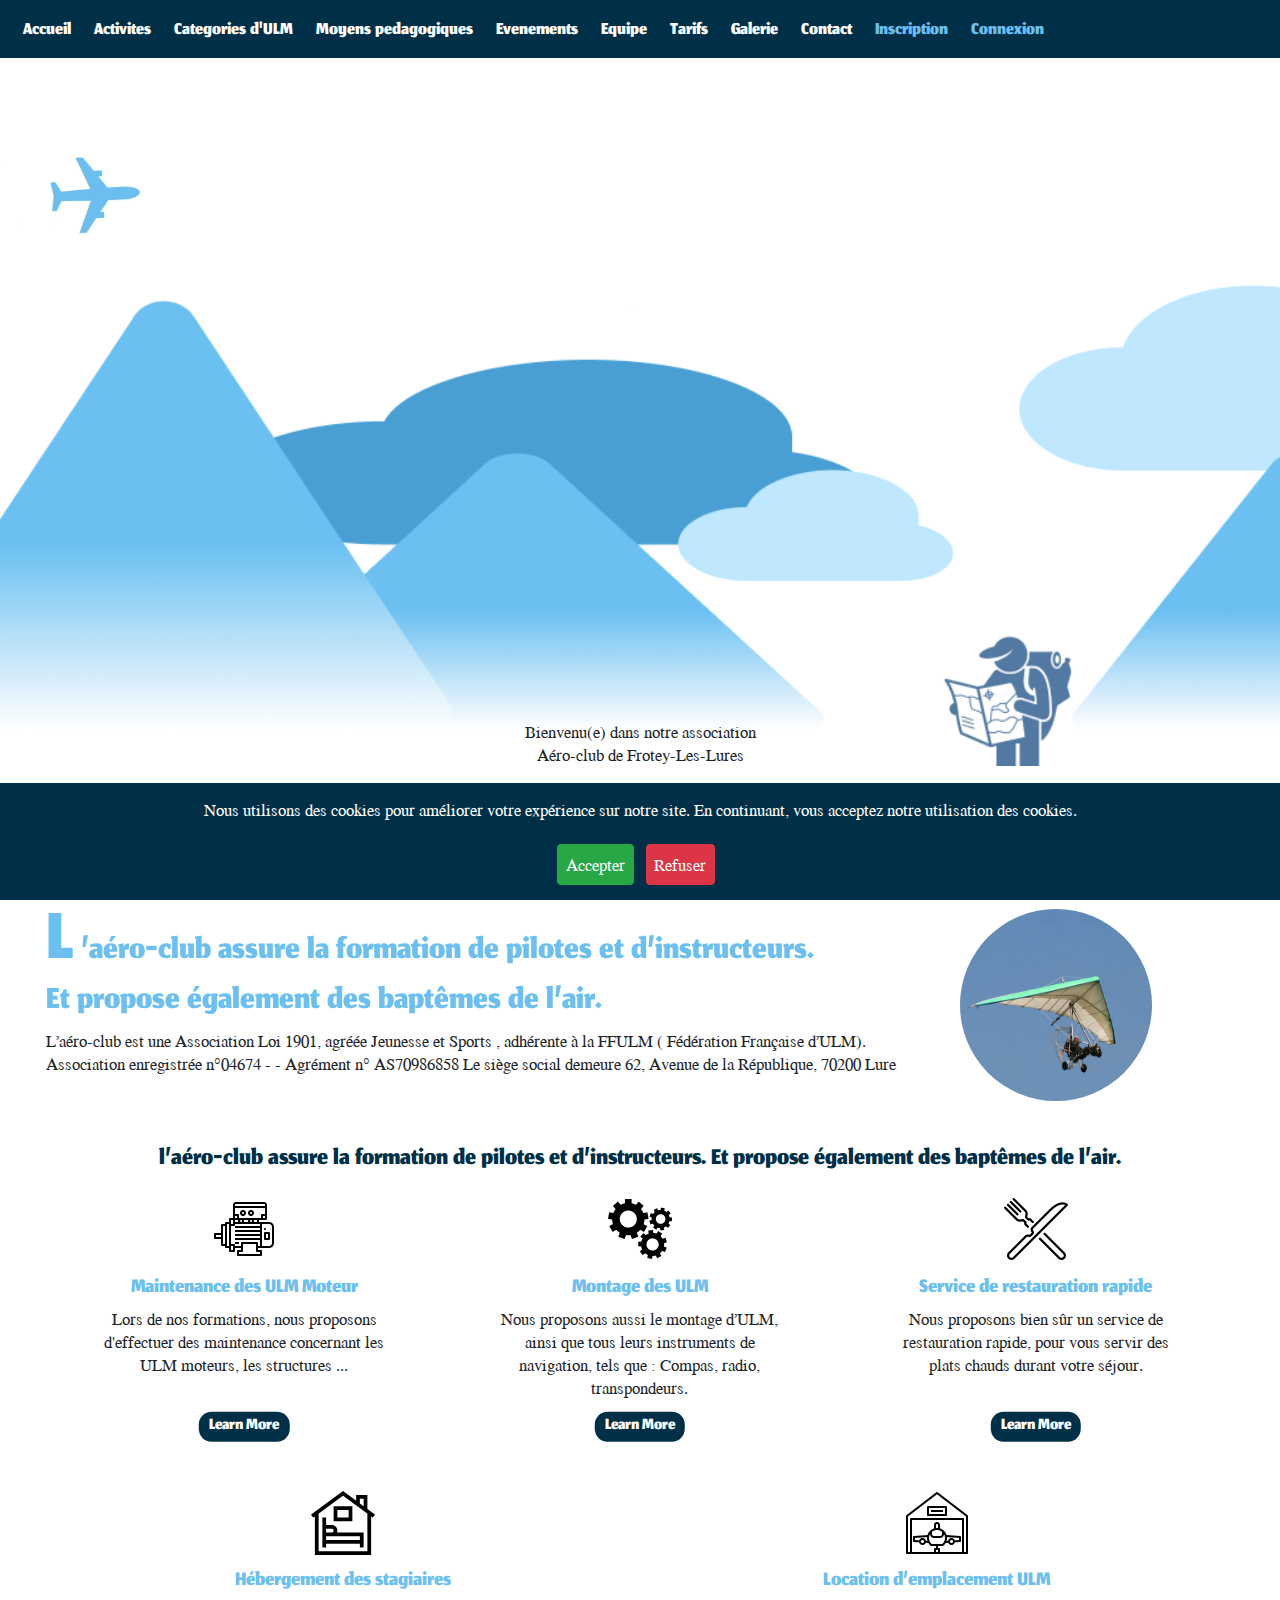
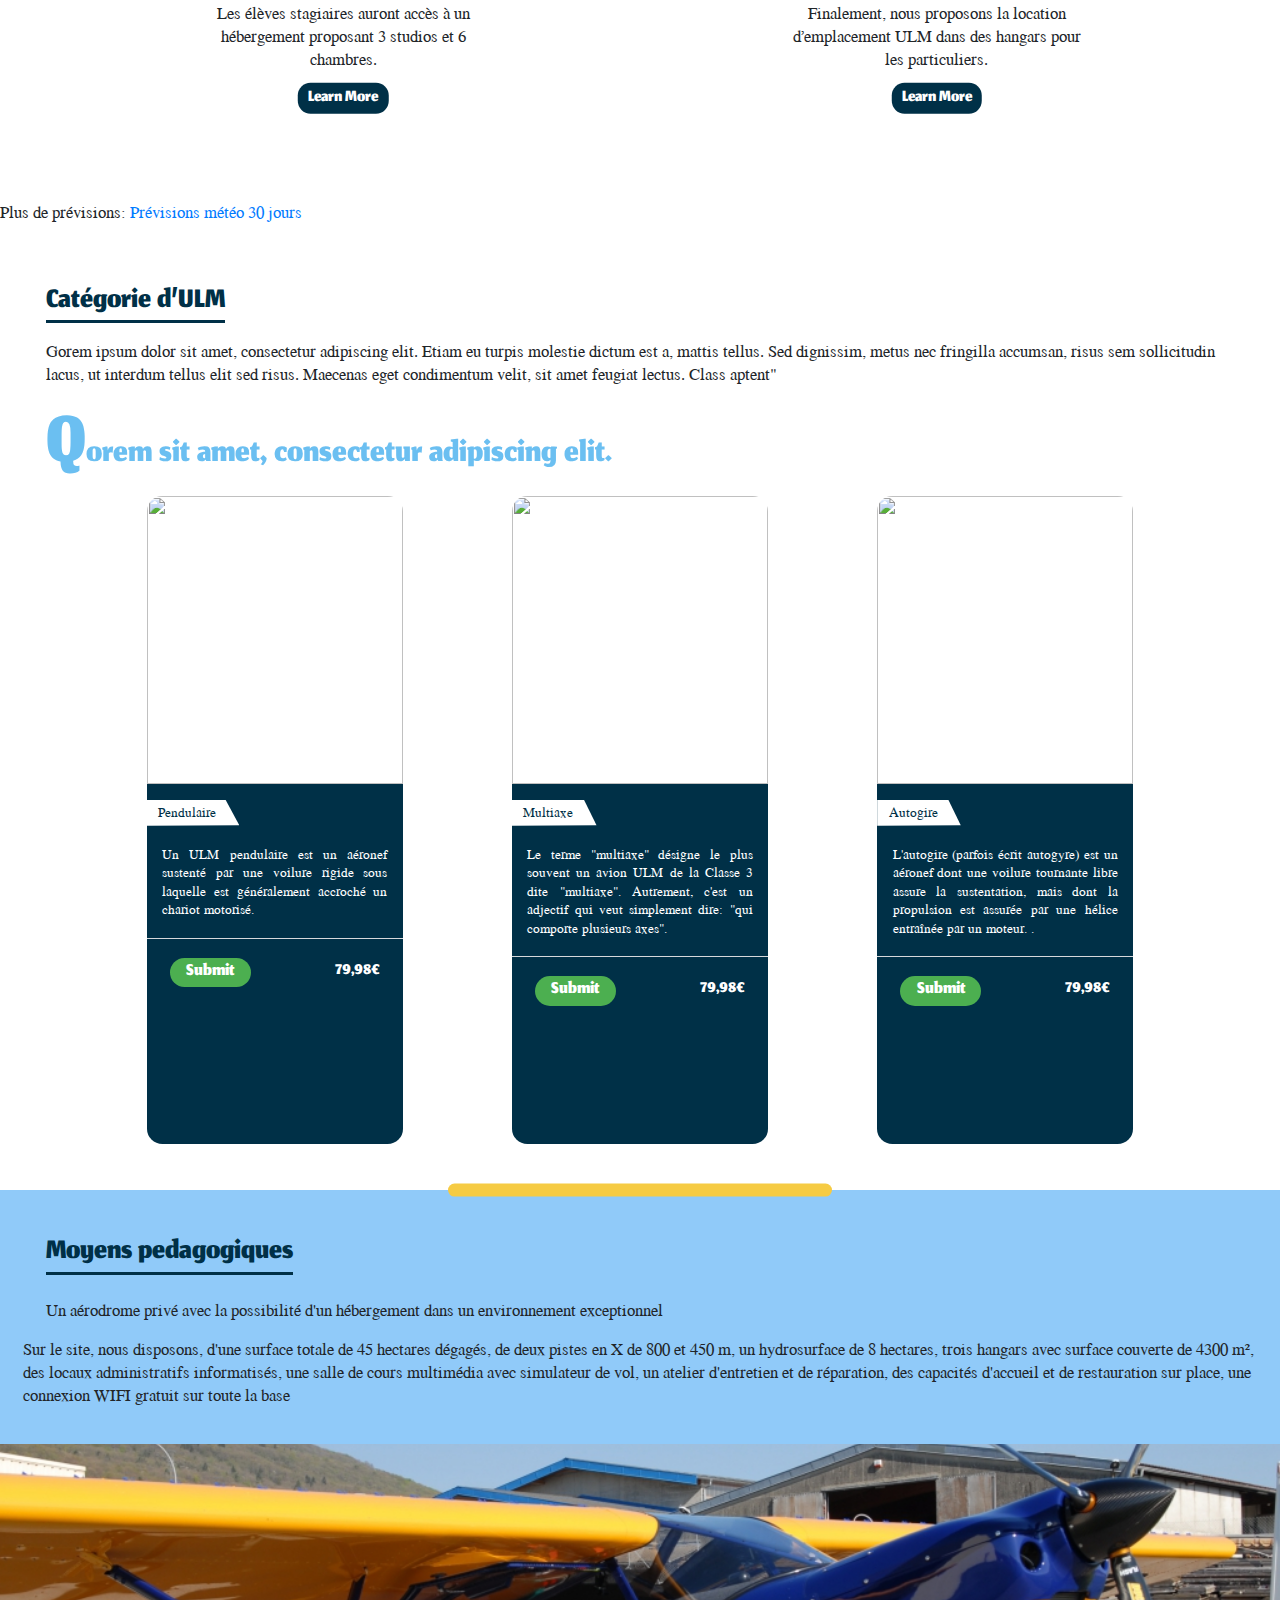
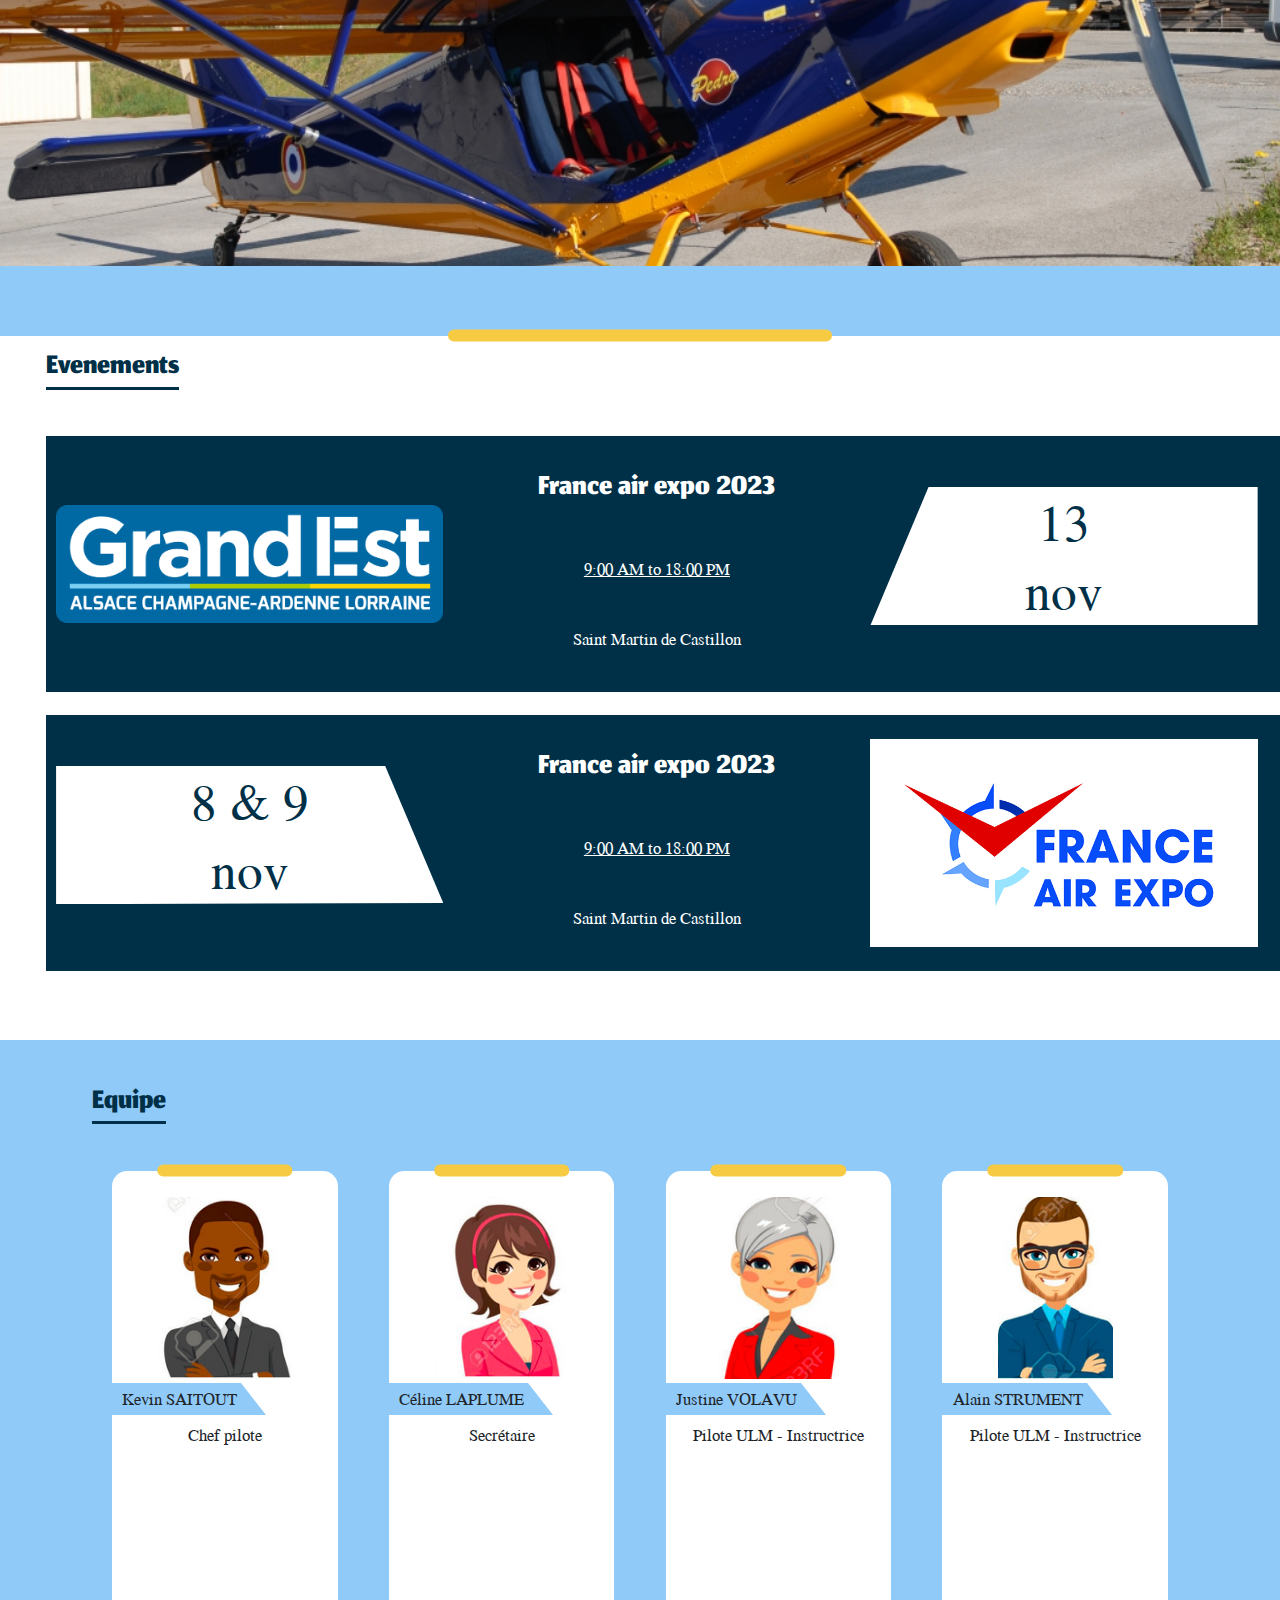
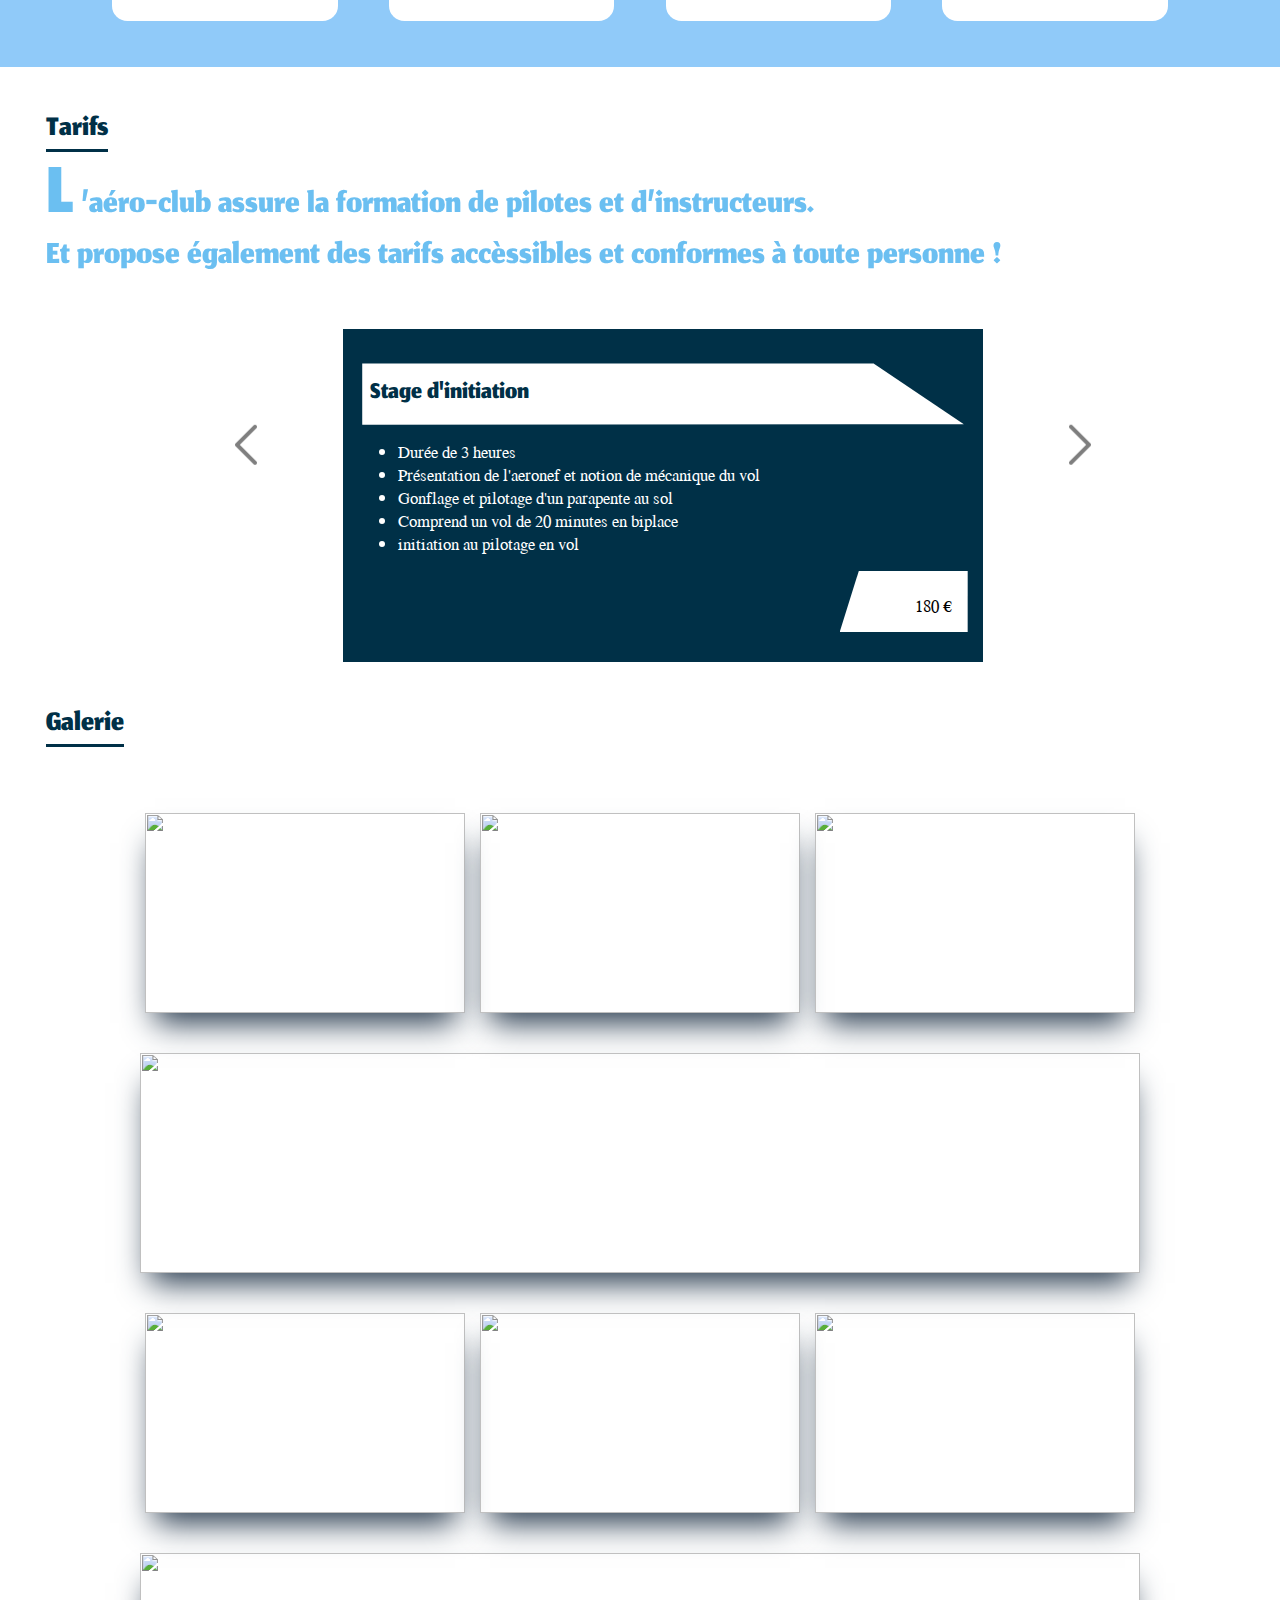
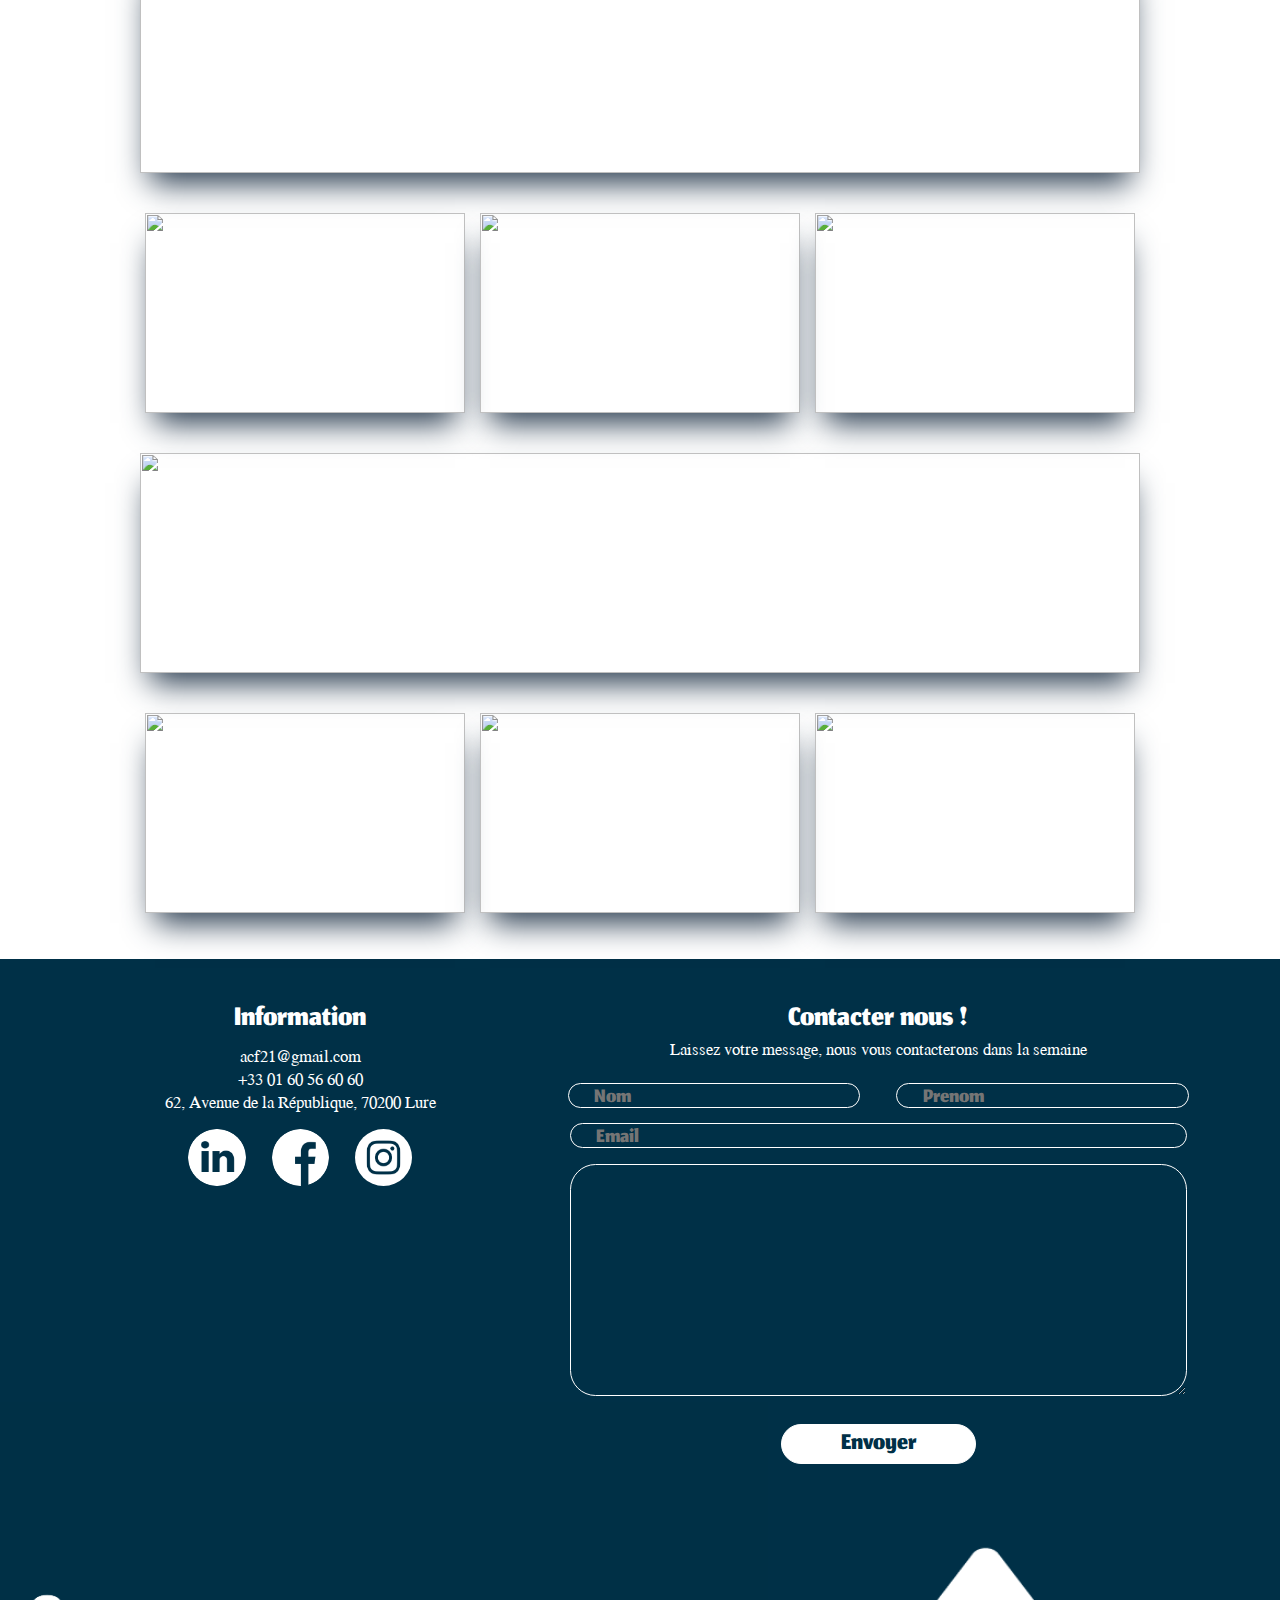
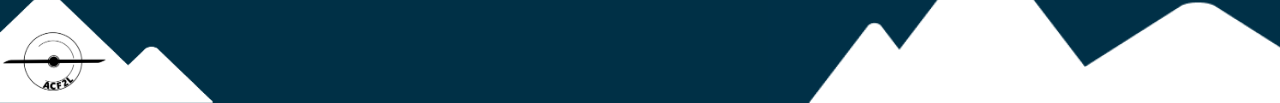
==== index.html @ 27337f3b "Merge branch 'developpement' of https://github.com/Jeremie-PARANT/SAE_301-303_-ACFL- into developpem" ====
<!DOCTYPE html>
<html lang="fr">
<head>
    <meta charset="UTF-8">
    <meta name="viewport" content="width=device-width, initial-scale=1.0">
    <title>ACFL</title>


    <link href="Styles/index.css" rel="stylesheet" type="text/css" media="all">
    <link href="Styles/bootstrap/bootstrap.min.css" rel="stylesheet" media="screen">
    <script src="https://cdn.jsdelivr.net/npm/bootstrap@5.3.2/dist/js/bootstrap.bundle.min.js" integrity="sha384-C6RzsynM9kWDrMNeT87bh95OGNyZPhcTNXj1NW7RuBCsyN/o0jlpcV8Qyq46cDfL" crossorigin="anonymous"></script>
    <script src="https://ajax.googleapis.com/ajax/libs/jquery/3.6.4/jquery.min.js"></script>
</head>


<body>

    <!--Cookies-->
    <div id="cookie-banner" class="cookie-banner fixed-bottom  text-white p-3 fade">
        <p>Nous utilisons des cookies pour améliorer votre expérience sur notre site. En continuant, vous acceptez notre utilisation des cookies.</p>
        <div class="buttons mt-4">
          <button id="accept-btn" class="btn btn-success rounded p-2 mr-2" onclick="acceptCookies()">Accepter</button>
          <button id="reject-btn" class="btn btn-danger rounded p-2 mr-2" onclick="rejectCookies()">Refuser</button>
        </div>
        </div>

    <!-- Navbar -->
		<nav class="navbar navbar-expand-lg navbar-light backgroundDarkBlue fixed-top" id="main-navbar">
            <ul class="navbar-nav navbar-left mb-0" id="main-menu">
                <li class="nav-item navbar-brand mr-4"><a class="navLink ml-2" href="#home">Accueil</a></li>
                <li class="nav-item navbar-brand mr-4"><a class="navLink" href="#activities">Activites</a></li>
                <li class="nav-item navbar-brand mr-4"><a class="navLink" href="#courses">Categories d'ULM</a></li>
                <li class="nav-item navbar-brand mr-4"><a class="navLink" href="#about-us">Moyens pedagogiques</a></li>
                <li class="nav-item navbar-brand mr-4"><a class="navLink" href="#events">Evenements</a></li>
                <li class="nav-item navbar-brand mr-4"><a class="navLink" href="#teachers">Equipe</a></li>
                <li class="nav-item navbar-brand mr-4"><a class="navLink" href="#tarifs">Tarifs</a></li>
                <li class="nav-item navbar-brand mr-4"><a class="navLink" href="#gallery">Galerie</a></li>
                <li class="nav-item navbar-brand mr-4"><a class="navLink" href="#contact">Contact</a></li>
            </ul>
            <ul class="navbar-nav mb-0">
                <li class="nav-item navbar-brand mr-4"><a class="navLink2" href="formulaire.php">Inscription</a></li>
                <li class="nav-item navbar-brand"><a class="navLink2" href="connexion.php">Connexion</a></li>
            </ul>
		</nav>	


    <!-- Accueil -->
    <section id="home">
        <container id="car1 position-relative">
            <!--

            -->
            <video id="animationVideo" loop muted playsinline class="animationVideo animationVideo1">
                <source src="Ressources/Animation/Composition_1_1.mp4" type="video/mp4">
            </video>
            

            <div class="container-fluid p-0">
                <p class="text-justify text-center">Bienvenu(e) dans notre association <br> Aéro-club de Frotey-Les-Lures </p>
            </div>
            <div class="container">
                <a data-scroll href="">
                  <div class="container mt-5">
                    <a href="#activities" class="no-underline"><!--Remplacer/mettre la destination-->
                      <i class="fas fa-chevron-down fa-3x text-center d-block mx-auto"></i>
                    </a>
                  </div>
                </a>
              </div>
            </container>
    </section>


    <!-- Activites -->
    <section id="activities" class="pt-5">
        <div class="d-flex">
            <div class="pl-5"><h1 class="sectionTitle mb-2">Activité</h1>
                <h2 class="sectionSubTitle"><b class="giantT">L</b> ’aéro-club assure la formation de pilotes et d’instructeurs. <br> Et propose également des baptêmes de l’air.</h2>
                <p class="pr-5">L’aéro-club est une Association Loi 1901, agréée Jeunesse et Sports , adhérente à la FFULM ( Fédération Française d’ULM).
                    Association enregistrée n°04674 - - Agrément n° AS70986858 Le siège social demeure 62, Avenue de la République, 70200 Lure </p>
            </div>
            <img class="rounded-circle roundImg" src="Ressources/Images/old/pendulaire.jpg" alt="pendulaire">
        </div>
        <h3 class="text-center mt-5 mb-4 subTitleBig">l’aéro-club assure la formation de pilotes et d’instructeurs. Et propose également des baptêmes de l’air.</h3>
        <div>
            <div class="d-flex justify-content-around mb-4 mx-5">
                <div class="text-center prestComp">
                    <img src="Ressources/Images/actiMaintenance.png" class="ActiviteImage"></img>
                    <h3 class="subTitle mt-3">Maintenance des ULM Moteur</h3>
                    <div class="mb-5">Lors de nos formations, nous proposons d'effectuer des maintenance concernant les ULM moteurs, les structures ...</div>
                    <br><div class="learnMore">Learn More</div>
                </div>
                <div class="text-center prestComp">
                    <img src="Ressources/Images/actiMontageULM.png" class="ActiviteImage"></img>
                    <h3 class="subTitle mt-3">Montage des ULM</h3>
                    <div class="mb-5">Nous proposons aussi le montage d’ULM, ainsi que tous leurs instruments de navigation, tels que : Compas, radio, transpondeurs.</div>
                    <br><div class="learnMore">Learn More</div>
                </div>
                <div class="text-center prestComp">
                    <img src="Ressources/Images/actiRestau.png" class="ActiviteImage"></img>
                    <h3 class="subTitle mt-3">Service de restauration rapide</h3>
                    <div class="mb-5">Nous proposons bien sûr un service de restauration rapide, pour vous servir des plats chauds durant votre séjour.</div>
                    <br><div class="learnMore">Learn More</div>
                </div>
            </div>
            <div class="d-flex justify-content-around mb-5 mx-5">
                <div class="text-center prestComp">
                    <img src="Ressources/Images/actiHebergement.png" class="ActiviteImage"></img>
                    <h3 class="subTitle mt-3">Hébergement des stagiaires</h3>
                    <div class="mb-5">Les élèves stagiaires auront accès à un hébergement proposant 3 studios et 6 chambres.</div>
                    <br><div class="learnMore">Learn More</div>
                </div>
                <div class="text-center prestComp">
                    <img src="Ressources/Images/actiLocationULM.png" class="ActiviteImage"></img>
                    <h3 class="subTitle mt-3">Location d’emplacement ULM</h3>
                    <div class="mb-5">Finalement, nous proposons la location d’emplacement ULM dans des hangars pour les particuliers.</div>
                    <br><div class="learnMore">Learn More</div>
                </div>
            </div>
        </div>
    </section>

    <section>
        <div class="mb-5 py-3" id="ww_c8356dd173677" v='1.3' loc='id' a='{"t":"responsive","lang":"fr","sl_lpl":1,"ids":["wl7518"],"font":"Arial","sl_ics":"one_a","sl_sot":"celsius","cl_bkg":"#90CAF9","cl_font":"#FFFFFF","cl_cloud":"#FFFFFF","cl_persp":"#FFFFFF","cl_sun":"#FFC107","cl_moon":"#FFC107","cl_thund":"#FF5722","cl_odd":"#0000000a"}'>Plus de prévisions: <a href="https://oneweather.org/fr/paris/30_jours/" id="ww_c8356dd173677_u" target="_blank">Prévisions météo 30 jours</a></div>
        <script async src="https://app2.weatherwidget.org/js/?id=ww_c8356dd173677"></script>
    </section>

    <!-- Categories d'UML -->
    <section id="courses">
        <section>
            <h1 class="ml-5 mt-5 sectionTitle">Catégorie d’ULM</h1>
            <div class="px-5 pt-2">
                <p class="text">Gorem ipsum dolor sit amet, consectetur adipiscing elit. Etiam eu turpis molestie  dictum est a, mattis tellus. Sed dignissim, metus nec fringilla accumsan, risus sem sollicitudin lacus, ut interdum tellus elit sed risus. Maecenas eget condimentum velit, sit amet feugiat lectus. Class aptent"</p>
            </div>
            <div class="pl-5 pt-2">
                <h2 class="sectionSubTitle"><b class="giantT">Q</b>orem sit amet, consectetur adipiscing elit.</h2>
            </div>
            <div class="px-5 mx-5 pb-5 text-center d-flex justify-content-around">
                <div class="ulmCard">
                    <img class="ulmCardPhoto" src="Ressources/Images/new/pendulaire.jpg">
                    <div class="pt-3 cardBottom">
                        <div class="pl-2 cardBottomTitle">
                            <p class="p-1 pr-4 textSmall">Pendulaire</p>
                        </div>
                        <p class="px-3 py-1 textSmall">Un ULM pendulaire est un aéronef sustenté par une voilure rigide sous laquelle est généralement accroché un chariot motorisé.</p>
                        <hr class="alert-secondary hr ">
                        <div class="pb-3 px-4 spaceBetween d-flex">
                            <button type="button" class="px-3 py-0 btn btn-default buttonCustom">Submit</button>
                            <p class="m-0 prixCustom">79,98€</p>
                        </div>
                    </div>
                </div>
                <div class="ulmCard">
                    <img class="ulmCardPhoto" src="Ressources/Images/new/multiaxe.jpg">
                    <div class="pt-3 cardBottom">
                        <div class="pl-2 cardBottomTitle">
                            <p class="p-1 pr-4 textSmall">Multiaxe</p>
                        </div>
                        <p class="px-3 py-1 textSmall">Le terme "multiaxe" désigne le plus souvent un avion ULM de la Classe 3 dite "multiaxe". Autrement, c'est un adjectif qui veut simplement dire: "qui comporte plusieurs axes".</p>
                        <hr class="alert-secondary hr ">
                        <div class="pb-3 px-4 spaceBetween d-flex">
                            <button type="button" class="px-3 py-0 btn btn-default buttonCustom">Submit</button>
                            <p class="m-0 prixCustom">79,98€</p>
                        </div>
                    </div>
                </div>
                <div class="ulmCard">
                    <img class="ulmCardPhoto" src="Ressources/Images/new/autogire.jpg">
                    <div class="pt-3 cardBottom">
                        <div class="pl-2 cardBottomTitle">
                            <p class="p-1 pr-4 text textSmall">Autogire</p>
                        </div>
                        <p class="px-3 py-1 text textSmall">L'autogire (parfois écrit autogyre) est un aéronef dont une voilure tournante libre assure la sustentation, mais dont la propulsion est assurée par une hélice entraînée par un moteur.
                            .</p>
                        <hr class="alert-secondary hr">
                        <div class="bottom pb-3 px-4 spaceBetween d-flex">
                            <button type="button" class="px-3 py-0 btn btn-default buttonCustom">Submit</button>
                            <p class="m-0 prixCustom">79,98€</p>
                        </div>  
                    </div>
                </div>
            </div>
        </section>
    </section>



    <!-- Moyens pédagogiques -->
    <section id="about-us" class="py-5 backgroundBlue position-relative">
        <div class="barYellow topMid"></div>
        <h1 class="sectionTitle ml-5 mb-4">Moyens pedagogiques</h1>
        <p class="ml-5">Un aérodrome privé avec la possibilité d'un hébergement dans un environnement exceptionnel</p>
        <p class="ml-4">Sur le site, nous disposons, d'une surface totale de 45 hectares dégagés, de deux pistes en X de 800 et 450 m, un hydrosurface de 8 hectares, trois hangars avec surface couverte de 4300 m², des locaux administratifs informatisés, une salle de cours multimédia avec simulateur de vol, un atelier d'entretien et de réparation, des capacités d'accueil et de restauration sur place, une connexion WIFI gratuit sur toute la base</p>
        <img class="w-100 my-4 hvw fitCover" src="Ressources/Images/old/b.jpg" alt="avions">
        <div class="barYellow botMid"></div>
    </section>



    <!-- Evenement -->
    <section id="events" class="pt-3">
        <div class="pl-5"><h1 class="sectionTitle mb-5">Evenements</h1>
            <container >
              <div class="row45">
                  <div class="column jsp">
                      <img src="Ressources/gallery/event-1.png" alt="Expo 2023">
                  </div>
                  <div class="column jsp">
                      <h2 class="taille">France air expo 2023</h2>
                      <p class="underline">9:00 AM to 18:00 PM</p>
                      <p>Saint Martin de Castillon</p>
                  </div>
                  <div class="column jsp">
                      <p class="taille couleurp2">13 <br> nov</p>
                  </div>
              </div>
            <br>
              <div class="row45">
                <div class="column jsp">
                  <p class="taille couleurp">8 & 9 <br>nov</p>
              </div>
                <div class="column jsp">
                    <h2 class="taille">France air expo 2023</h2>
                    <p class="underline">9:00 AM to 18:00 PM</p>
                    <p>Saint Martin de Castillon</p>
                </div>
                <div class="column jsp">
                  <img src="Ressources/gallery/event-3.jpg" alt="Expo 2023">
              </div>
            </div>
            </container>
    </section>



    <!-- Equipe -->
    <section id="teachers" class="backgroundBlue p-5">
        <h1 class="sectionTitle ml-5">Equipe</h1>
        <div class="d-flex justify-content-center mt-5">
            <div class="instructeur">
                <div class="barYellow barBig"></div>
                <img class="mt-4 equipeImg pt-1" src="Ressources/Images/old/team-1.PNG" alt="">
                <div class="row mt-1">
                    <div class="backgroundBlue banner">Kevin SAITOUT</div>
                    <div class="triangle"></div>
                </div>
                <div class="mt-2 text-center">Chef pilote</div>
            </div>
            <div class="instructeur">
                <div class="barYellow barBig"></div>
                <img class="mt-4 equipeImg pt-1" src="Ressources/Images/old/team-2.PNG" alt="">
                <div class="row mt-1">
                    <div class="backgroundBlue banner">Céline LAPLUME</div>
                    <div class="triangle"></div>
                </div>
                <div class="mt-2 text-center">Secrétaire</div>
            </div>
            <div class="instructeur">
                <div class="barYellow barBig"></div>
                <img class="mt-4 equipeImg pt-1" src="Ressources/Images/old/team-3.PNG" alt="">
                <div class="row mt-1">
                    <div class="backgroundBlue banner">Justine VOLAVU</div>
                    <div class="triangle"></div>
                </div>
                <div class="mt-2 text-center">Pilote ULM - Instructrice</div>
            </div>
            <div class="instructeur">
                <div class="barYellow barBig"></div>
                <img class="mt-4 equipeImg pt-1" src="Ressources/Images/old/team-4.PNG" alt="">
                <div class="row mt-1">
                    <div class="backgroundBlue banner">Alain STRUMENT</div>
                    <div class="triangle"></div>
                </div>
                <div class="mt-2 text-center">Pilote ULM - Instructrice</div>
            </div>
        </div>
    </section>







    <!-- Tarifs -->
    <section id="tarifs" class="pt-5">
        <div class="pl-5"><h1 class="sectionTitle mb-2">Tarifs</h1>
            <h2 class="sectionSubTitle pb-5"><b class="giantT">L</b> ’aéro-club assure la formation de pilotes et d’instructeurs. <br> Et propose également des tarifs accèssibles et conformes à toute personne !</h2>
          <!--Container du carroussel-->
          <container id="car2">
          <div class="container d-flex m-auto justify-content-center">
          <div class="carousel slide position-relative" data-ride="carousel" id="carouselExample">
            <div class="carousel-inner">
              <div class="carousel-item active w-100">
                <div class="banner2 p-3">
                  <div class="path m-1"><h1 class="fs-3 p-2">Stage d'initiation</h1></div>
                  <ul class="mt-3">
                    <li>Durée de 3 heures</li>
                    <li>Présentation de l'aeronef et notion de mécanique du vol</li>
                    <li>Gonflage et pilotage d'un parapente au sol</li>
                    <li>Comprend un vol de 20 minutes en biplace</li>
                    <li>initiation au pilotage en vol</li>
                  </ul>
                  <div class="path2 float-right"><p class="mt-4 fs-6 text-right mr-3">180 €</p></div>
                </div>
              </div>
              <div class="carousel-item">
                <div class="banner2 p-3">
                  <div class="path m-1"><h1 class="fs-3 p-2">Brevet de pilote</h1></div>
                  <ul>
                    <li>Validité d'1 an</li>
                    <li>Cours illimités</li>
                    <li>Formation à pied ou charriot</li>
                    <li>Prêt du matériel</li>
                    <li>10 vols minimum</li>
                    <li>Cours théorique</li>
                    <li>Un cours de perfectionnement offert</li>
                  </ul>
                  <div class="path2 float-right"><p class="mt-4 fs-6 text-right mr-3">1200 €</p></div>
                </div>
              </div>
              <div class="carousel-item">
                <div class="banner2 p-3">
                  <div class="path m-1"><h1 class="fs-3 p-2">Emport de passagers</h1></div>
                  <ul>
                    <li>Durée de 6 à 8 heures</li>
                    <li>Evaluation préalable du pilote</li>
                    <li>Formation biplace à pied ou charriot</li>
                    <li>Avec matériel du stagiaire</li>
                    <li>4 vols minimum</li>
                    <li>Sensibilisation aux facteurs humains</li>
                  </ul>
                  <div class="path2 float-right"><p class="mt-4 fs-6 text-right mr-3">450 €</p></div>
                </div>
              </div>
            </div>
            <a class="carousel-control-prev" href="#carouselExample" role="button" data-slide="prev">
              <span class="carousel-control-prev-icon" aria-hidden="true"></span>
              <span class="sr-only">Previous</span>
            </a>
            <a class="carousel-control-next" href="#carouselExample" role="button" data-slide="next">
              <span class="carousel-control-next-icon" aria-hidden="true"></span>
              <span class="sr-only">Next</span>
            </a>
          </div>
          </div>
          </container>
    </section>



    <!-- Galerie -->
    <section id="gallery">
        <div class="moreInfo moreInfo1Line">
            <h1 class="ml-5 mt-5 mb-5 sectionTitle">Galerie</h1>
        </div>
        <section class="mx-5">
            <div class="d-flex justify-content-sm-center">
                <img class="gImg g16-9 mx-2" src="ressources/gallery/slide-3.jpg" alt="" onclick="appearImgGalery('ressources/gallery/slide-3.jpg', true)">
                <img class="gImg g16-9 mx-2" src="ressources/gallery/course-5.jpg" alt="" onclick="appearImgGalery('ressources/gallery/course-5.jpg', true)">
                <img class="gImg g16-9 mx-2" src="ressources/gallery/course-12.jpg" alt="" onclick="appearImgGalery('ressources/gallery/course-12.jpg', true)">
            </div>
            <div class="d-flex justify-content-sm-center">
                <img class="gImg g50-9" src="ressources/gallery/emotionheader_7.jpg" alt="" onclick="appearImgGalery('ressources/gallery/emotionheader_7.jpg', false)">
            </div>
            <div class="d-flex justify-content-sm-center">
                <img class="gImg g16-9 mx-2" src="ressources/gallery/pendulaire.jpg" alt="" onclick="appearImgGalery('ressources/gallery/pendulaire.jpg', true)">
                <img class="gImg g16-9 mx-2" src="ressources/gallery/course-2.jpg" alt="" onclick="appearImgGalery('ressources/gallery/course-2.jpg', true)">
                <img class="gImg g16-9 mx-2" src="ressources/gallery/course-4.jpg" alt="" onclick="appearImgGalery('ressources/gallery/course-4.jpg', true)">
            </div>
            <div class="d-flex justify-content-sm-center">
                <img class="gImg g50-9" src="ressources/gallery/emotionheader_6.jpg" alt="" onclick="appearImgGalery('ressources/gallery/emotionheader_6.jpg', false)">
            </div>
            <div class="d-flex justify-content-sm-center">
                <img class="gImg g16-9 mx-2" src="ressources/gallery/troisAutogires.jpg" alt="" onclick="appearImgGalery('ressources/gallery/troisAutogires.jpg', true)">
                <img class="gImg g16-9 mx-2" src="ressources/gallery/course-2.jpg" alt="" onclick="appearImgGalery('ressources/gallery/course-2.jpg', true)">
                <img class="gImg g16-9 mx-2" src="ressources/gallery/course-4.jpg" alt="" onclick="appearImgGalery('ressources/gallery/course-4.jpg', true)">
            </div>
            <div class="d-flex justify-content-sm-center">
                <img class="gImg g50-9" src="ressources/gallery/course-3.jpg" alt="" onclick="appearImgGalery('ressources/gallery/course-3.jpg', false)">
            </div>
            <div class="d-flex justify-content-sm-center">
                <img class="gImg g16-9 mx-2 mb-5" src="ressources/gallery/course-7.jpg" alt="" onclick="appearImgGalery('ressources/gallery/course-7.jpg', true)">
                <img class="gImg g16-9 mx-2 mb-5" src="ressources/gallery/cours-5.jpg" alt="" onclick="appearImgGalery('ressources/gallery/cours-5.jpg', true)">
                <img class="gImg g16-9 mx-2 mb-5" src="ressources/gallery/salleCours.png" alt="" onclick="appearImgGalery('ressources/gallery/salleCours.png', true)">
            </div>
            <div id="bigGallery">
                <div id="galleryContent">
                    <img id="bigGalleryImg" alt="">
                </div>
            </div>
            <a id="galleryCroix" class="croix" onclick="removeGalery()"><img src="ressources/main/crossWhite.png"  class="icroix"></a>
            <div id="backgroundCover"></div>
            <script src="Script/arno.js"></script>
        </section>
    </section>



    <!-- Contacte -->
    <section id="contact" class="backgroundDarkBlue pt-5 px-5">
        <div class="row">
            <div class="col-5 text-center textWhite pl-5">
                <h3 class="contactTitle">Information</h3>
                <div>acf21@gmail.com</div>
                <div>+33 01 60 56 60 60</div>
                <div>62, Avenue de la République, 70200 Lure</div>
                <div class="d-flex justify-content-center mt-3">
                    <img class="logoI fitCover" src="Ressources/Images/linkedinWhite.png" alt="">
                    <img class="logoI fitCover" src="Ressources/Images/facebookWhite.png" alt="">
                    <img class="logoI fitCover" src="Ressources/Images/instagramWhite.png" alt="">
                </div>
            </div>

            <div class="col-7 text-center textWhite pr-5">
                <h3 class="contactTitle m-0">Contacter nous !</h3>
                <div>Laissez votre message, nous vous contacterons dans la semaine</div>
                    <div class="mt-4 mb-2">
                        <input class="inputMarginR" type="text" placeholder="Nom">
                        <input class="inputMarginL" type="text" placeholder="Prenom">
                    </div>
                    <input class="doubleInput my-2" type="email" placeholder="Email"><br>
                    <textarea class="doubleInput BigInput my-2" name="" id="" cols="30" rows="10"></textarea><br>
                    <input class="submitInput mt-3 mb-1" type="submit" value="Envoyer" onclick="startAnimation('animationVideo2')">
            </div>
        </div>
    </section>

    
    <!-- Footer -->
    <footer class="backgroundDarkBlue pt-4  position-relative">

        <video id="animationVideo2" loop muted playsinline class="animationVideo animationVideo2">
            <source src="Ressources/Animation/avion_1.mp4" type="video/mp4">
        </video>
        <!--<div class="position-absolute planeButton planeButton1" onclick="startAnimation('animationVideo2')">FLY !!!</div> -->

        <img class="footerImg" src="Ressources/Images/footerImg.png" alt="montagne, blanc, dessin">
        <img class="footerImgFirst" src="Ressources/Images/FooterImgStart.png" alt="montagne, blanc, dessin">
    </footer>


    <script src="Script/index.js"></script>
    <script src="Script/ruben.js"></script>
    <script src="https://code.jquery.com/jquery-3.3.1.slim.min.js"></script>
    <script src="https://cdnjs.cloudflare.com/ajax/libs/popper.js/1.14.7/umd/popper.min.js"></script>
    <script src="https://stackpath.bootstrapcdn.com/bootstrap/4.3.1/js/bootstrap.min.js"></script>

    <!-- Ajoutez la bibliothèque Font Awesome pour obtenir l'icône de la flèche -->
    <script src="https://kit.fontawesome.com/7c9c22d174.js" crossorigin="anonymous"></script>
</body>
</html>
---- Styles/index.css ----
body {
padding: 0 !important;
}

* {
font-family: Jomolhari;
font-size: 1.2vw;
scroll-behavior: smooth;
}

/* Navbar */
.navLink {
text-decoration: none;
color: white;
font-size: 2.2vw;
line-height: 1;
font-family: Jomhuria;
}
.navLink2 {
    text-decoration: none;
    color: white;
    font-size: 2.2vw;
    line-height: 1;
color: #6BBFF1;
    font-family: Jomhuria;
    }
.navLink:hover {
transition-duration: 100ms;
border-bottom: 0.2vw solid #ffffff;
color: white !important;
}

/* Accueil */
#accueil {
height: fit-content;
}

.animationVideo {
position: absolute;
object-fit: cover;
}

.animationVideo1 {
width: 100%;
top: 22%;
left: 0;
transform: translateY(-50%);
}

.animationVideo2 {
width: 60%;
bottom: 0 !important;
}

.planeButton {
position: absolute;
top: 50%;
left: 0;
transform: translateY(-50%);
z-index: 1000;
color: red;
}

/* Activité */
.roundImg {
width: 15vw;
height: 15vw;
margin-top: 4vw;
margin-right: 10vw;
}

.ActiviteImage {
object-fit: cover;
width: 5vw;
height: 5vw;
margin: auto;
}

.prestComp {
width: 25%;
position: relative;
}

.learnMore {
width: fit-content;
margin: auto;
padding: 0.2vw 0.8vw 0.2vw 0.8vw;
background-color: #003047;
color: white;
font-family: Jomhuria;
font-size: 2vw;
line-height: 1;
border-radius: 1vw;
position: absolute;
bottom: 4%;
left: 50%;
transform: translate(-50%, -50%);
}

/* Moyen pédagogique */
.hvw {
height: 33vw;
}

.barYellow {
position: absolute;
left: 50%;
transform: translate(-50%, -50%);
width: 30%;
height: 1vw;
border-radius: 10px;
background-color: #F6CB43;
}
.topMid {
top: 0;
}
.botMid {
top: 100%;
}

/* Equipe */
.instructeur {
width: 19%;
height: 50vh;
background-color: white;
margin: 0 2vw 0 2vw;
position: relative;
border-radius: 1.2vw;
}

.equipeImg {
display: block;
margin: auto;
height: 14.5vw;
}

.banner {
width: fit-content !important;
padding: 0.3vw 0.3vw 0.3vw 2vw;
}

.triangle {
width: 0;
height: 0;
border-bottom: 2.5vw solid #90CAF9;
border-right: 2vw solid transparent;
}

.barBig {
width: 60% !important;
}

/* Contacte + Footer */
.logoI {
width: 4.5vw;
height: 4.5vw;
border-radius: 50%;
margin: 0 1vw 0 1vw;
transition-duration: 300ms;
}
.logoI:hover {
scale: 1.2;
}

input, textarea {
border-radius: 2vw;
border: 0.15vw solid white;
background-color: #003047;
color: white;
width: 45%;
padding: 0 1vw 0 1vw;
}

input[type="email"], textarea {
width: 95% !important;
padding: 0 1vw 0 1vw;
}

input[type="submit"] {
color: #003047 !important;
background-color: white !important;
font-family: Jomhuria !important;
font-size: 3vw !important;
line-height: 2.8vw;
width: 30% !important;
padding: 0.2vw 1vw 0 1vw !important;
transition-duration: 300ms;
}
input[type="submit"]:hover {
scale: 1.1;
}

::placeholder {
font-family: Jomhuria !important;
font-size: 2.5vw !important;
margin-left: 1vw !important;
padding-left: 1vw !important;
}

.inputMarginL {
margin-left: 2.5%;
}

.inputMarginR {
margin-right: 2.5%;
}

/* Footer */
.footerImg {
width: 100%;
object-fit: cover;
}

.footerImgFirst {
position: absolute;
left: 0;
bottom: 0;
height: 50%;
object-fit: cover;
}

/* Typographie */
h1, h2, h3, h4, h5, h6 {
font-family: Jomhuria !important;
}

.sectionTitle {
font-size: 3.5vw;
line-height: 0.8;
color: #003047;
border-bottom: 0.25vw solid #003047;
width: fit-content;
}

.sectionSubTitle, .subTitle, .subTitleBig {
font-size: 4vw;
line-height: 0.7;
color: #6BBFF1;
}

.giantT {
font-size: 9vw;
font-weight: 400;
font-family: Jomhuria;
}

.subTitle {
font-size: 2.5vw !important;
}

.subTitleBig {
font-size: 3vw;
color: #003047 !important;
}


.contactTitle {
font-size: 3.5vw;
font-family: Jomhuria;
line-height: 0.7;
}

/* Color */
.backgroundDarkBlue {
background-color: rgba(0, 48, 71, 1) !important;
}

.backgroundBlue {
background-color: #90CAF9;
}

.textWhite {
color: white !important;
}

/* Image */
.fitCover {
object-fit: cover;
}

/* Fonts */
/* Title */
@font-face {
font-family: Jomhuria;
src: url(../Ressources/Fonts/Jomhuria/Jomhuria-Regular.ttf);
}

/* Texte */
@font-face {
font-family: Jomolhari;
src: url(../Ressources/Fonts/Jomolhari/Jomolhari-Regular.ttf);
}


/* TEMP */
#accueil, #events {
height: 55vw;
}



/*CSS Ruben */

/* Titre au bas de l'image */
.text-justify {
margin: auto;
padding-top: 80vh;
}
/* Image en arrière-plan plus cover et détails */
.container-fluid {
padding: 0;
background-image: url(../Ressources/Images/New/image.png);
background-position: center center;
background-repeat: no-repeat;
background-size: cover;
display: flex;
align-items: center; /* Ajout de l'alignement vertical au centre */
}
.no-underline:hover {
text-decoration: none;
color: #5279A2;
}

.no-underline{
color: #003047;
}
.container {
display: flex;
align-items: center;
justify-content: center;
} 
#full {
height: 100vh;
background-color: #256347;
}
.cookie-banner {
position: fixed;
bottom: 0;
left: 0;
width: 100%;
background-color: #333;
color: #fff;
text-align: center;
z-index: 40;
}
button {
background-color: #4CAF50;
color: white;
}
button:hover {
background-color: #45a049;
}
#cookie-banner{
background-color: #003047;
}
.visibility{
visibility: hidden;
}
.banner2 {
background-color: #003047;
color: white;
width: 50vw !important;
height: 26vw !important;
align-content: center;
}
.banner2 h1 {
color: #003047;
}
.carousel-control-prev{
position: absolute !important;
top: 50% !important;
transform: translateY(-50%);
left: -16vh !important;
display: block !important;

}
.carousel-control-prev-icon{
background-image: url(../Ressources/Images/New/symbole-fleche-gauche-noir.png) !important;
height: 5vw !important;
width: 5vw !important; 
}
.carousel-control-next{
position: absolute !important;
top: 50% !important;
transform: translateY(-50%);
right: -16vh !important;
display: block !important;

}
.carousel-control-next-icon{
background-image: url(../Ressources/Images/New/symbole-fleche-gauche-noir.png) !important;
transform: rotate(180deg);
height: 5vw !important;
width: 5vw !important; 
}
.path{
clip-path: polygon(0 0, 85% 0, 100% 99%, 0% 100%);
background-color: white;
}
.path2{
clip-path: polygon(15% 0, 100% 0%, 100% 100%, 0% 100%);
background-color: white;
color: black;
width: 10vw;
}
.column {
box-sizing: border-box;
width: 33%;
float: left;
padding: 10px;
height: 20vw;
text-align: center;
}
.row45 img {
display: block;
margin: auto 0 auto 0;
max-width: 100%;
max-height: 300px;

}
.row45 {
display: flex !important;
flex-direction: row !important;

background-color: #003047;
color: white;
}
.jsp{
    display: grid;
    align-items: center;
}
.taille{
    font-size: 3em;
}
.underline{
    text-decoration: underline;
}
.couleurp{
    clip-path: polygon(0 0, 85% 0, 100% 99%, 0% 100%);
    background-color: white;
    color: #003047;
}
.couleurp2{
    clip-path: polygon(15% 0, 100% 0%, 100% 100%, 0% 100%);
    background-color: white;
    color: #003047;

}

/*CSS Arno*/

/* Categorie ULM */

.textSmall{
font-size: 0.8em !important;
text-align: justify !important;
}

.ulmCard{
width: 20vw;
}

.cardBottom{
width: 20vw;
height: 40vh;
position: relative;
background-color: #003047;
color: white;
border-bottom-right-radius: 1em;
border-bottom-left-radius: 1em;
}

.cardBottomTitle{
width: fit-content;
background-color: white;
color: #003047;
clip-path: polygon(0 0, 85% 0, 100% 99%, 0% 100%);
}

.spaceBetween{
display: flex;
justify-content: space-between;
align-items: center;
}

.ulmCardPhoto{
width: 20vw;
height: 32vh;
border-top-right-radius: 1em;
border-top-left-radius: 1em;
object-fit: cover;
}

.buttonCustom{
transition: 300ms !important;
font-family: 'Jomhuria';
font-size: 1.8em !important;
line-height: 1 !important;
border-radius: 2em !important;
}

.buttonCustom:hover{
scale: 1.1;
}

.prixCustom{
font-family: 'Jomhuria';
font-size: 1.6em !important;
}

.bottom{
    position: relative;
    bottom: 0 !important;
    margin-bottom: 0 !important;
}

/* Galerie */

.g16-9 {
width: 320px;
height: 200px;
margin-bottom: 20px;
margin-top: 20px;
object-fit: cover;
}

.g50-9 {
width: 1000px;
height: 220px;
object-fit: cover;
margin: auto;
margin-bottom: 20px;
margin-top: 20px;
}

.gImg {
cursor: pointer;
transition-duration: 300ms;
box-shadow: rgb(38, 57, 77) 0px 20px 30px -10px;
}

.gImg:hover {
scale: 1.1;
}

/* Gallery zoom */
#bigGallery {
visibility: hidden;
position: fixed;
left: 50%;
top: 50%;
transform: translate(-50%, -50%);
z-index: 1000;
object-fit: cover;
opacity: 0;
}

.bigGallery16-9 {
width: 700px;
height: auto;
}

.bigGallery50-9 {
width: 1400px;
height: auto !important;
}

#galleryContent {
position: relative;
}

#bigGalleryImg {
width: 100%;
height: 100%;
border: 8px solid #1F1D19;
border-radius:10px;
z-index: 10000000;
}

#galleryCroix {
position: fixed !important;
float: none;
top: 3% !important;
right: 3% !important;
visibility: hidden;
z-index: 1000000;
}

#backgroundCover {
position: fixed;
visibility: hidden;
z-index: 10;
background-color: rgba(20, 20, 20, 0.7);
bottom: 0;
left: 0;
width: 100%;
height: 100%;
}

.body {
overflow: hidden;
} 

/* Position */

.fVerticalCenter {
align-items: center;
}

.fSpaceBetween {
justify-content: space-between;
}

.appear {
visibility: visible !important;
opacity: 100% !important;
transition: 700ms linear;
}

.appearInstant {
visibility: visible !important;
opacity: 100% !important;
}

.croix{
position: sticky;
padding: 10px 10px 0 0;
top: 0;
display: -webkit-box;
margin-left: auto;
width: 20px;
height: 20px;
cursor: pointer;
transition: 0ms !important;
}

.icroix{
width: 20px;
}

.croix:hover {
scale: 1.1;
}

/* texte */
.footerTxtSize {
font-size: 11px;
line-height: 14px;
}

/* Fonts */

@font-face{
font-family: 'Jomhuria';
src: url( '../Ressources/Fonts/Jomhuria/Jomhuria-Regular.ttf');
}
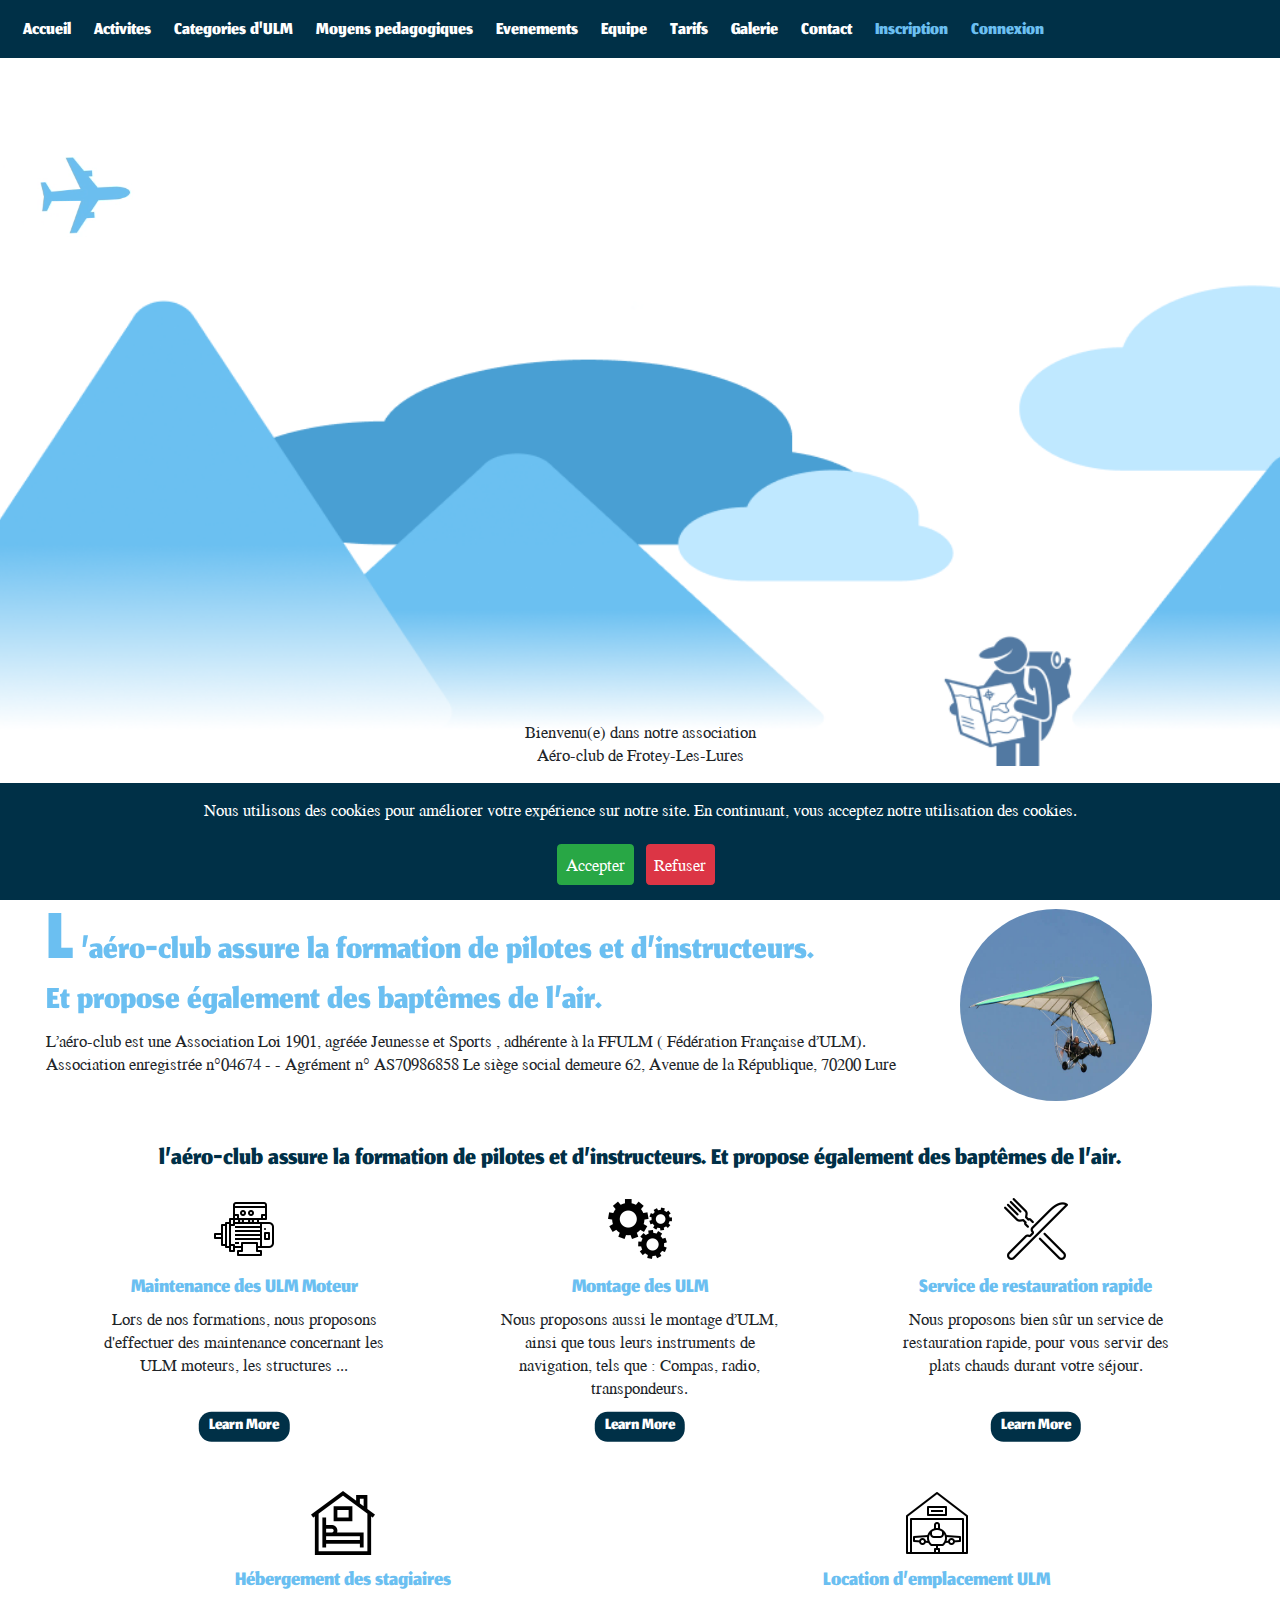
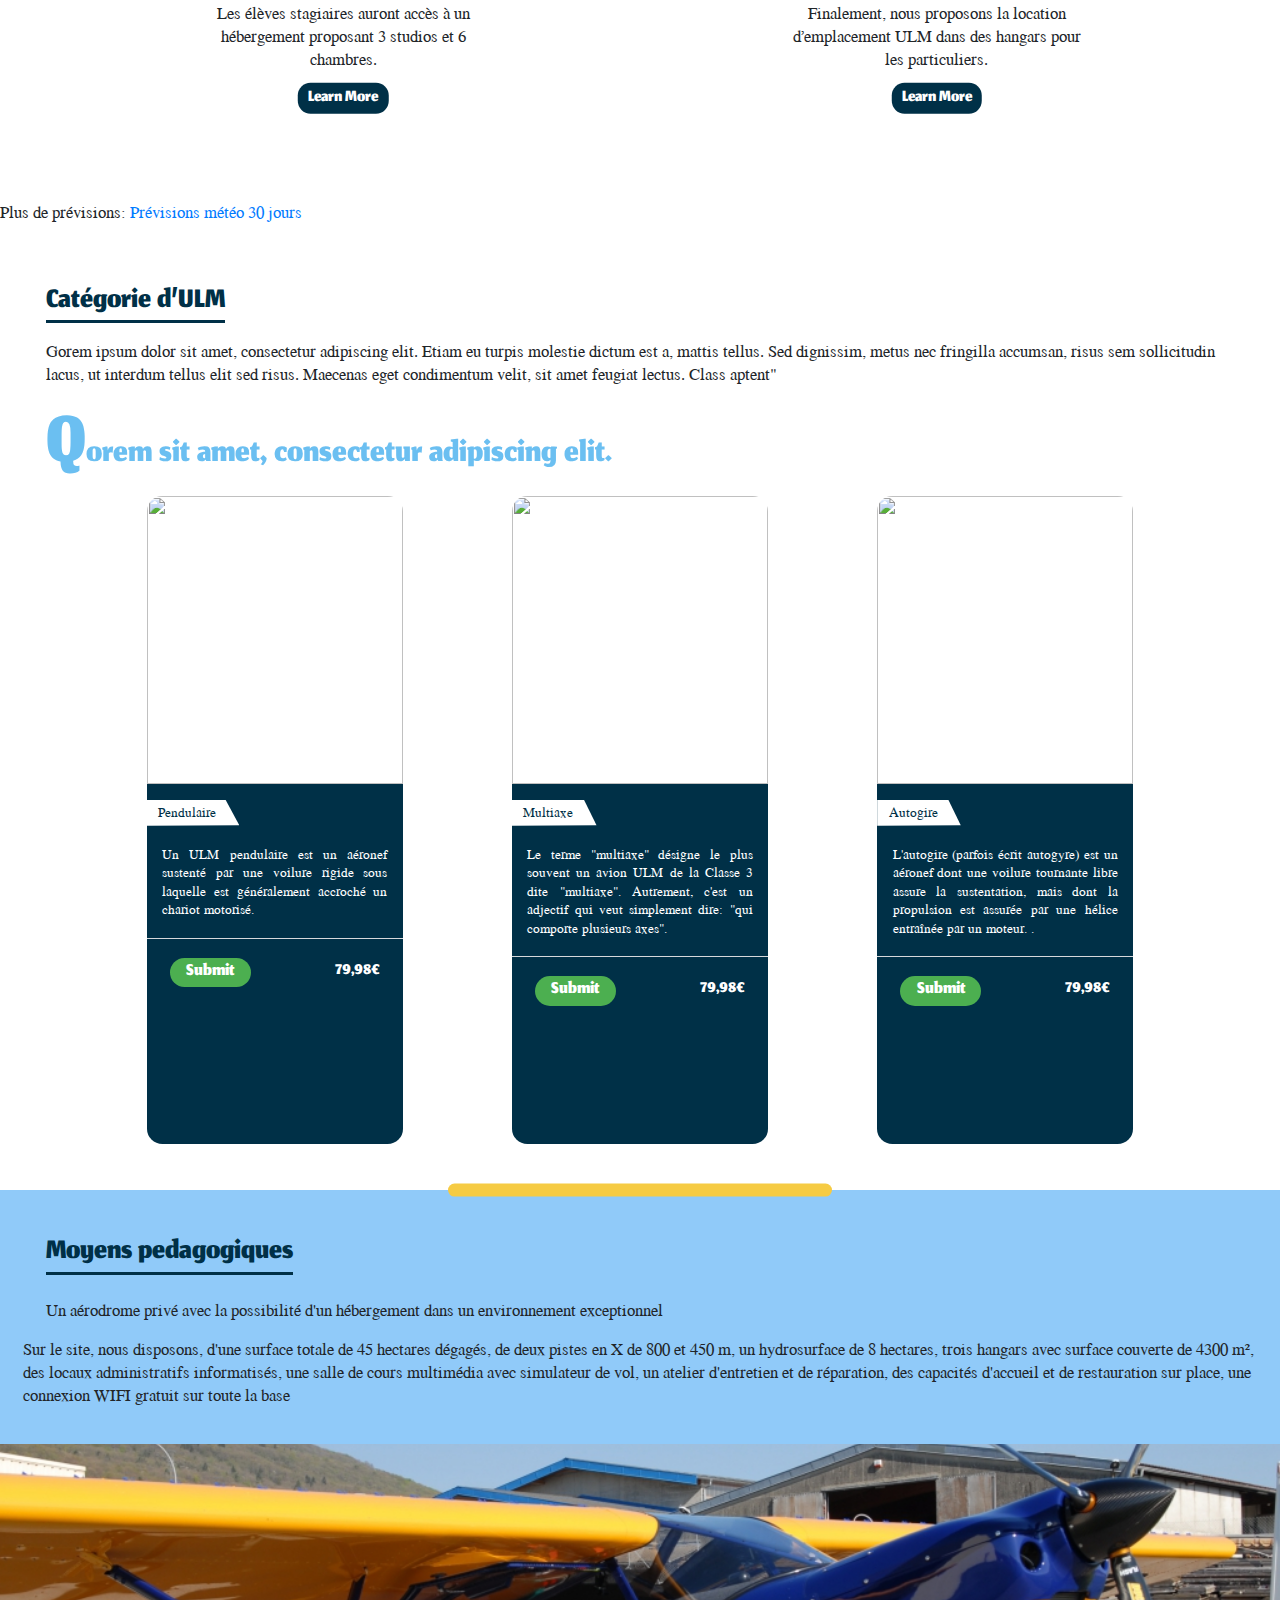
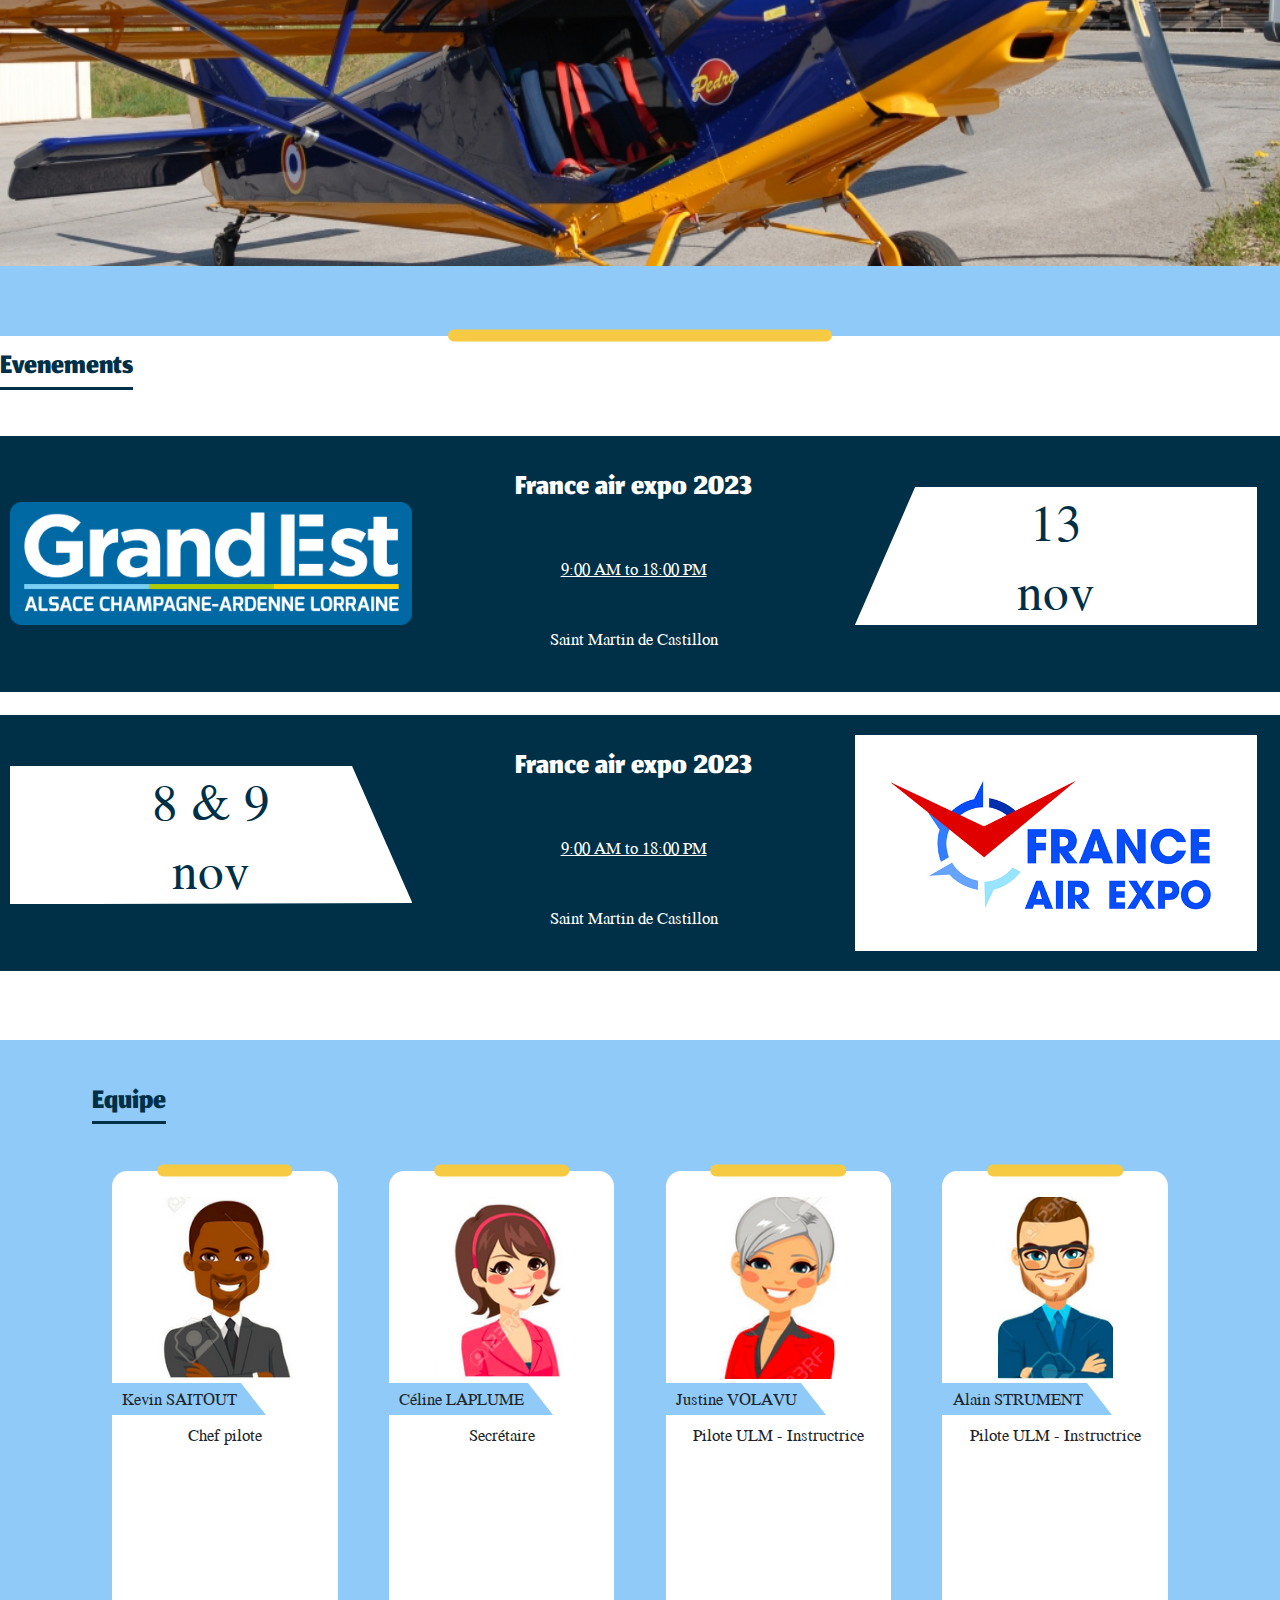
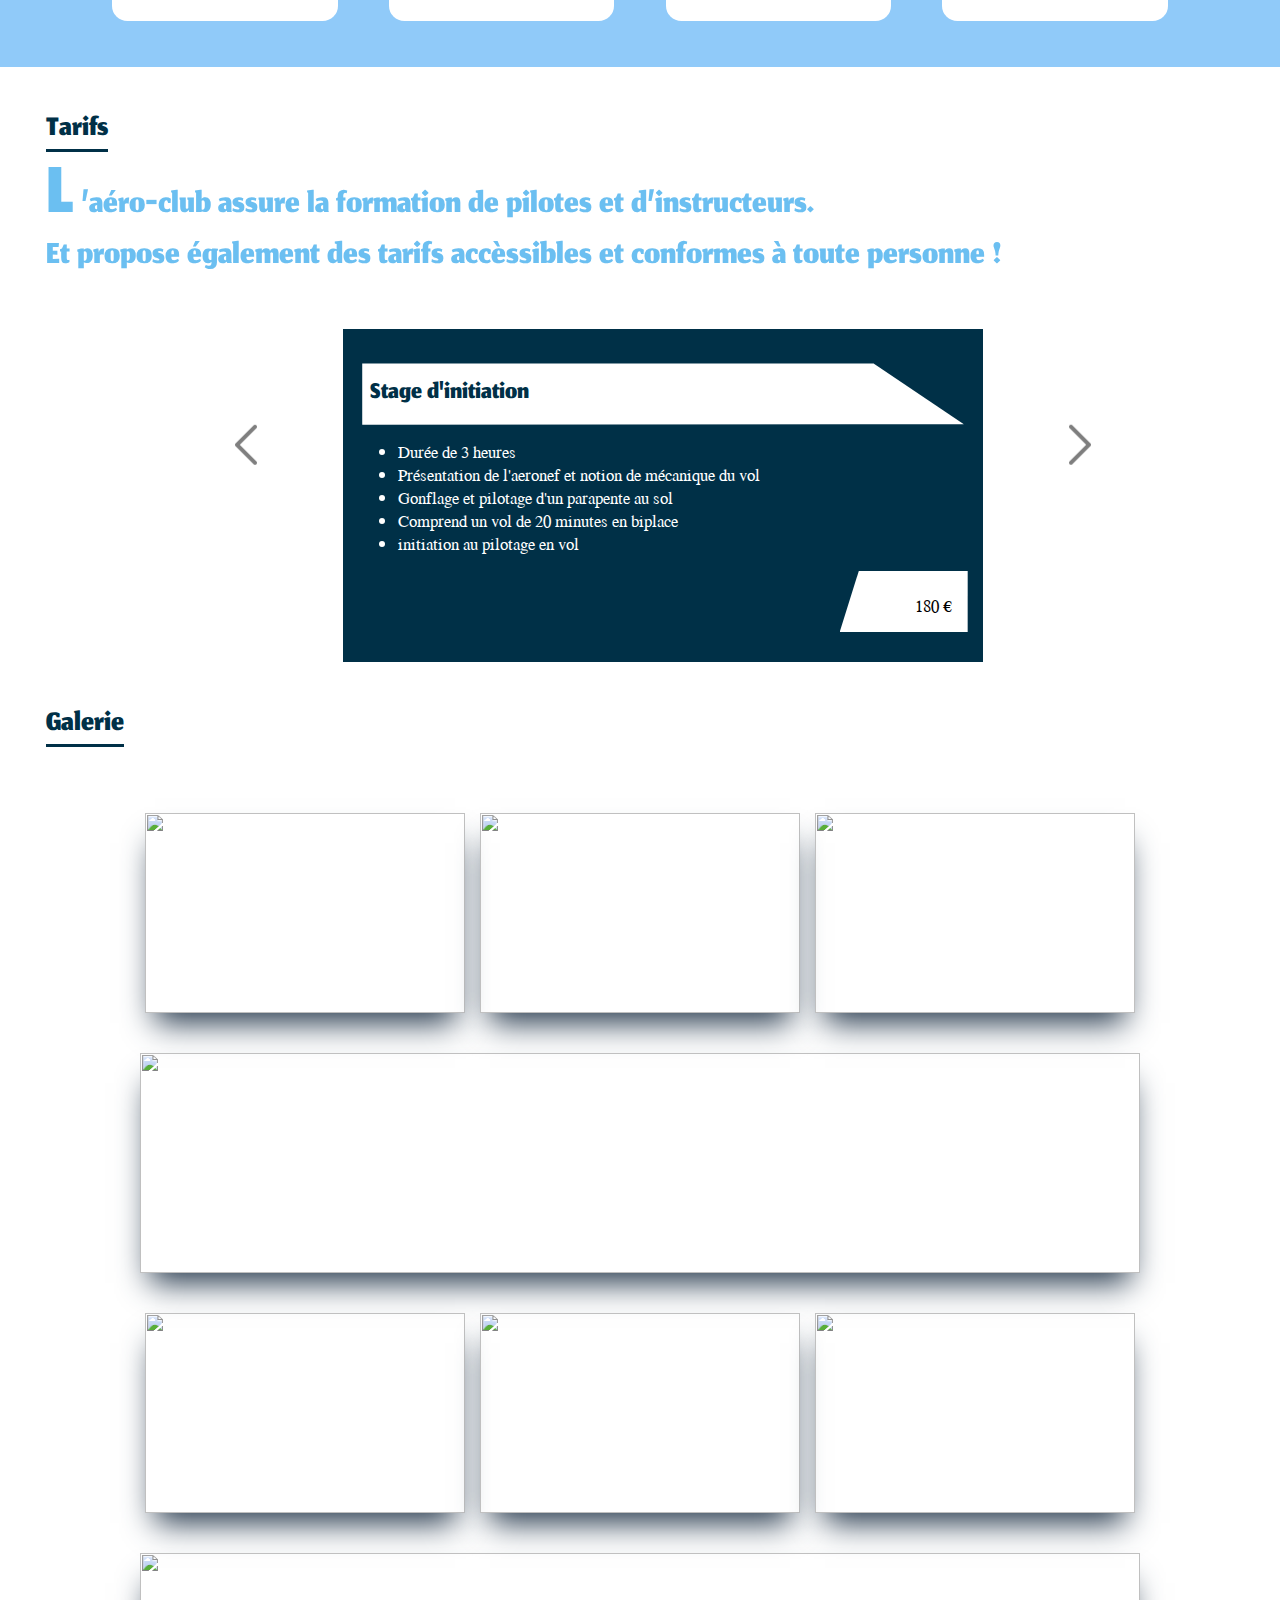
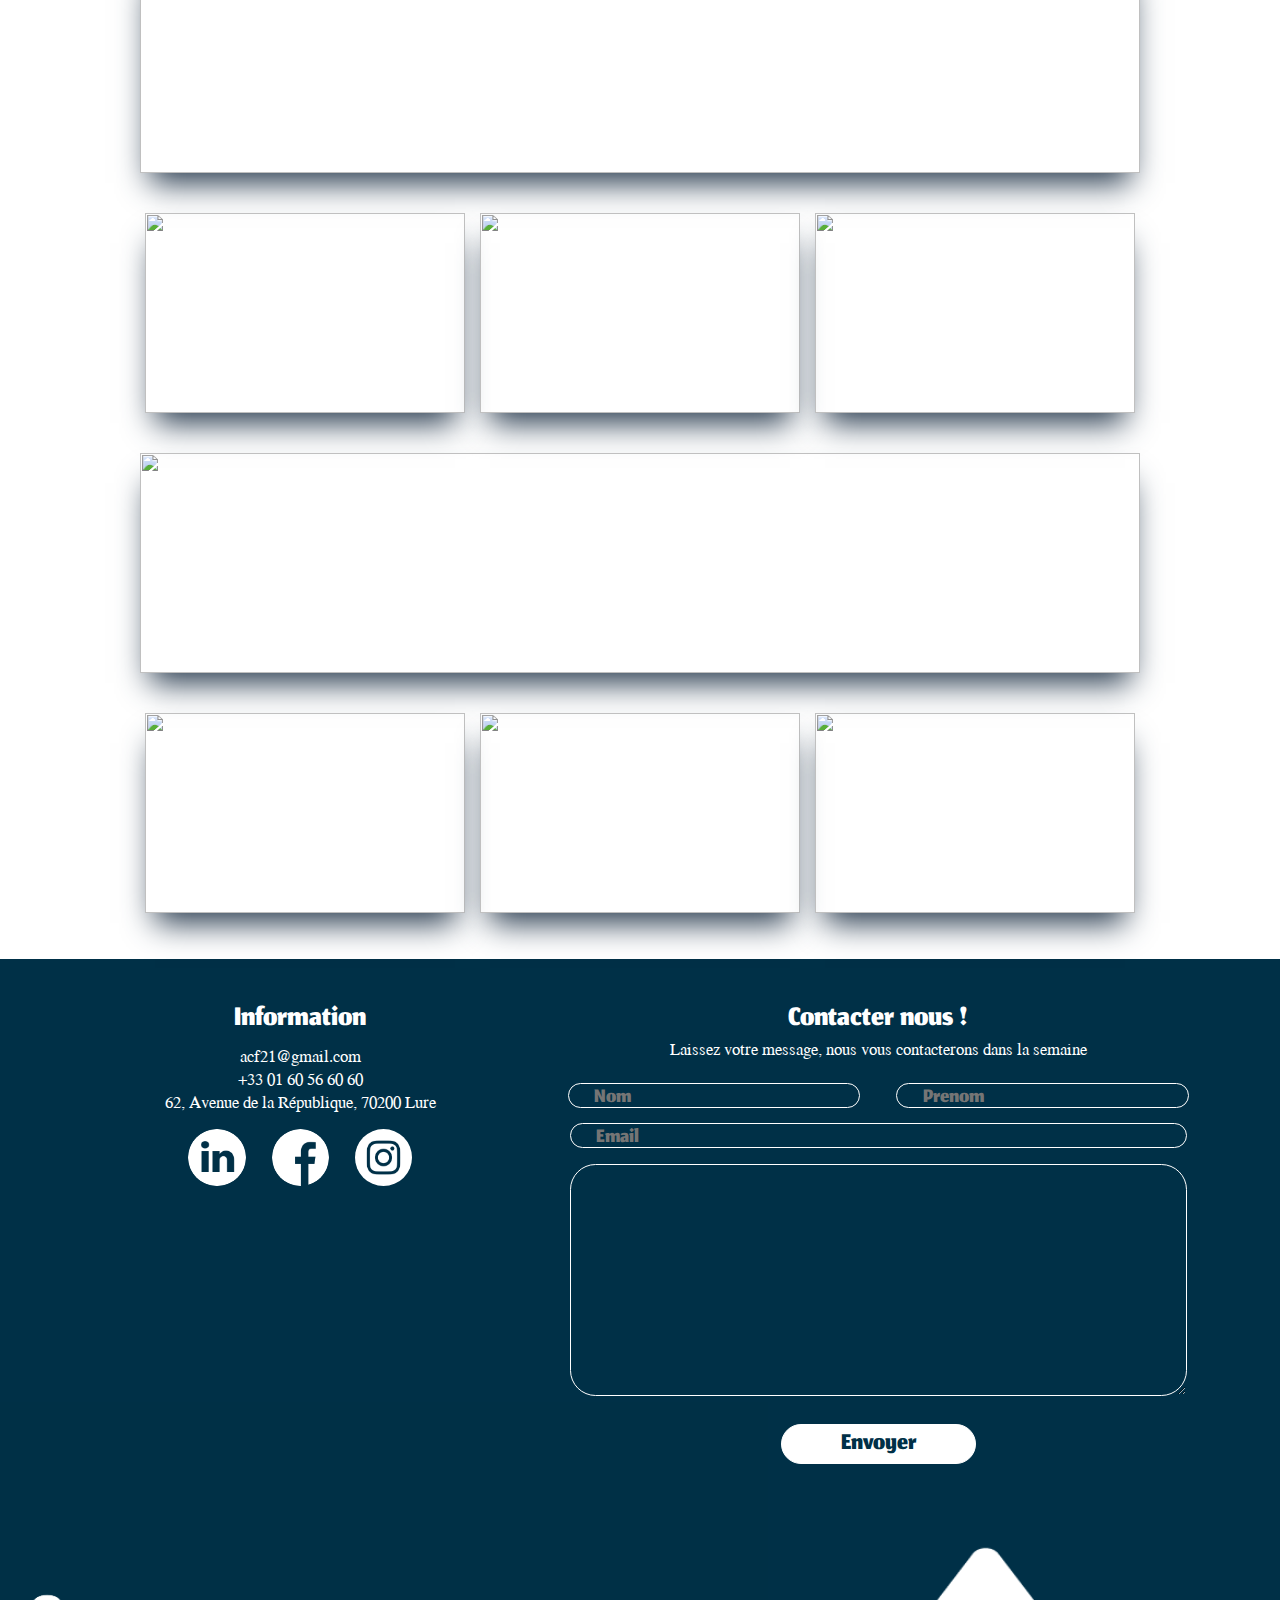
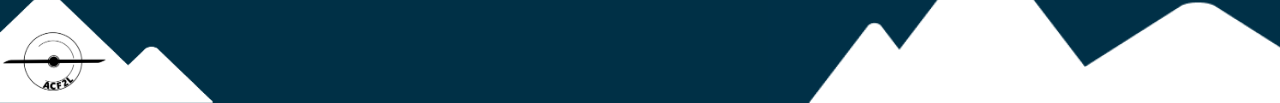
==== commit fccfd0b5: "Css page connexion terminé. Attente de retours" ====
--- a/index.html
+++ b/index.html
@@ -199,7 +199,7 @@
 
     <!-- Evenement -->
     <section id="events" class="pt-3">
-        <div class="pl-5"><h1 class="sectionTitle mb-5">Evenements</h1>
+        <div><h1 class="sectionTitle mb-5">Evenements</h1>
             <container >
               <div class="row45">
                   <div class="column jsp">
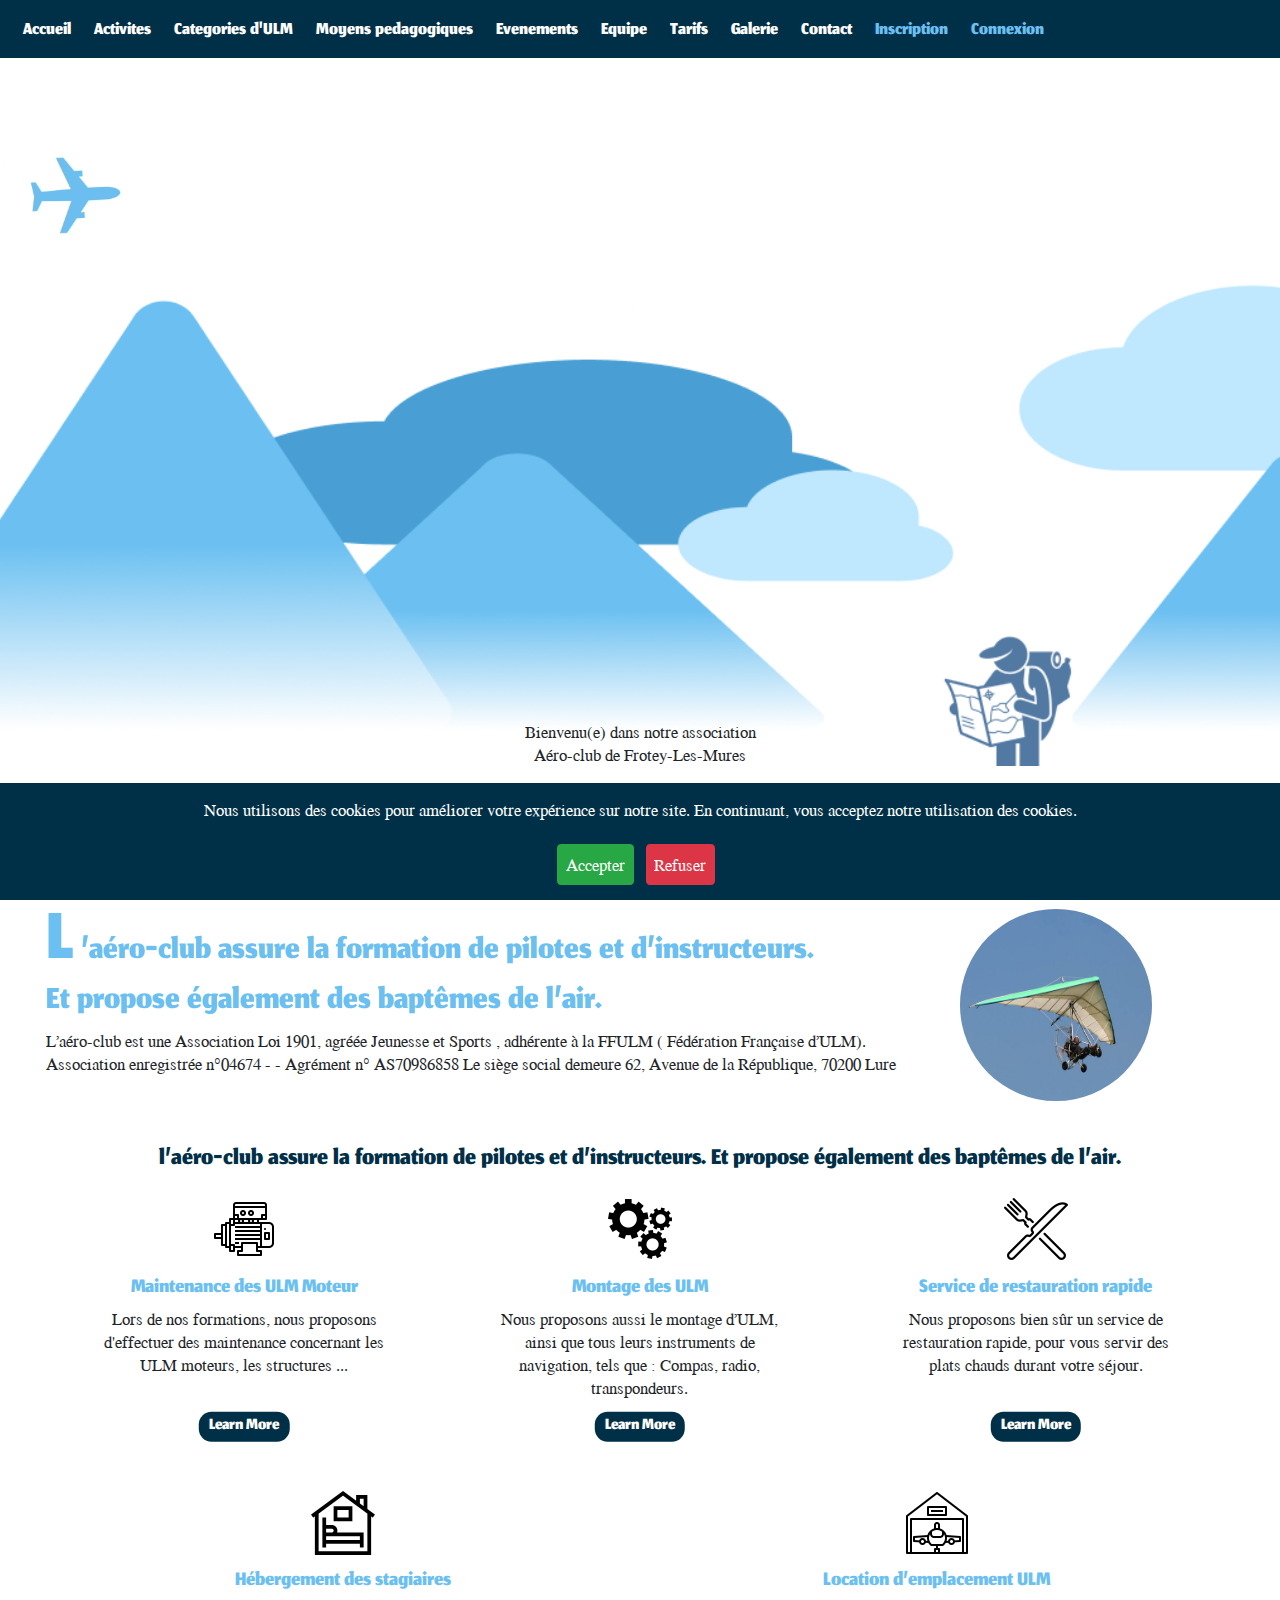
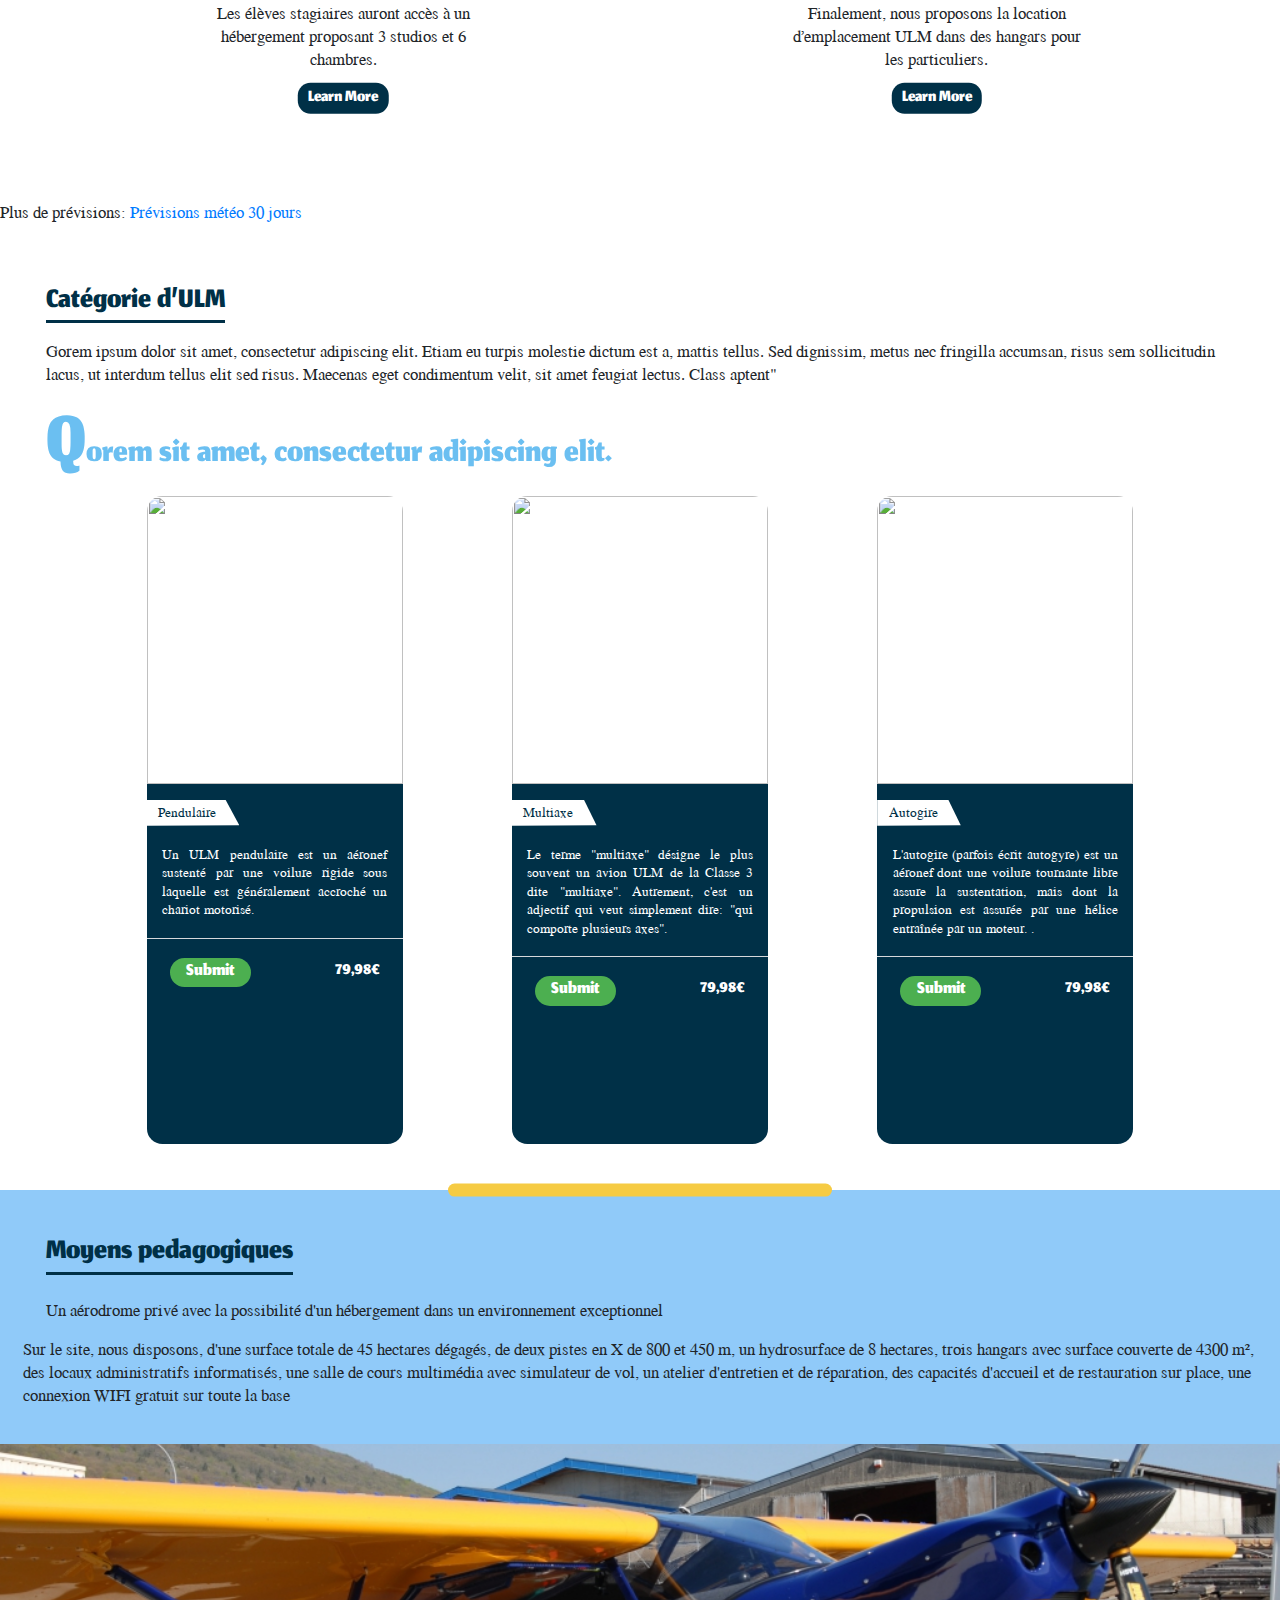
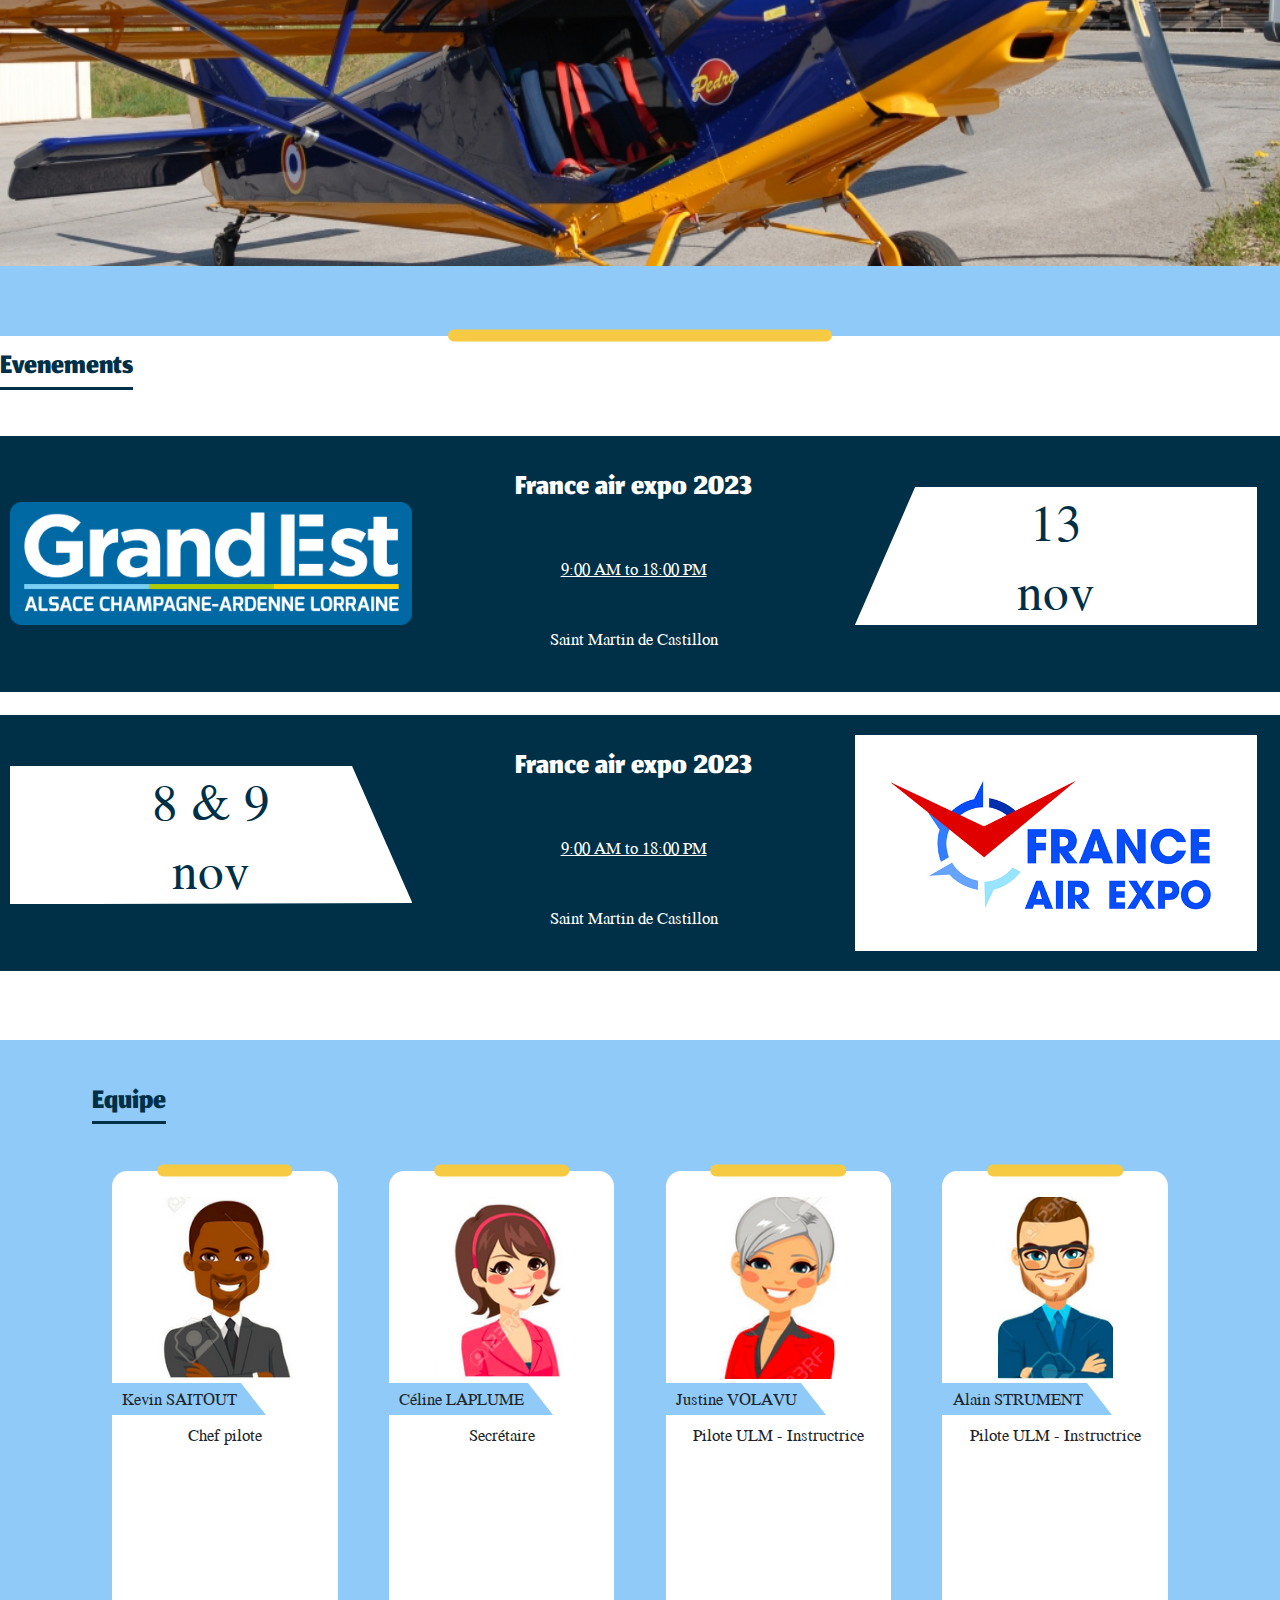
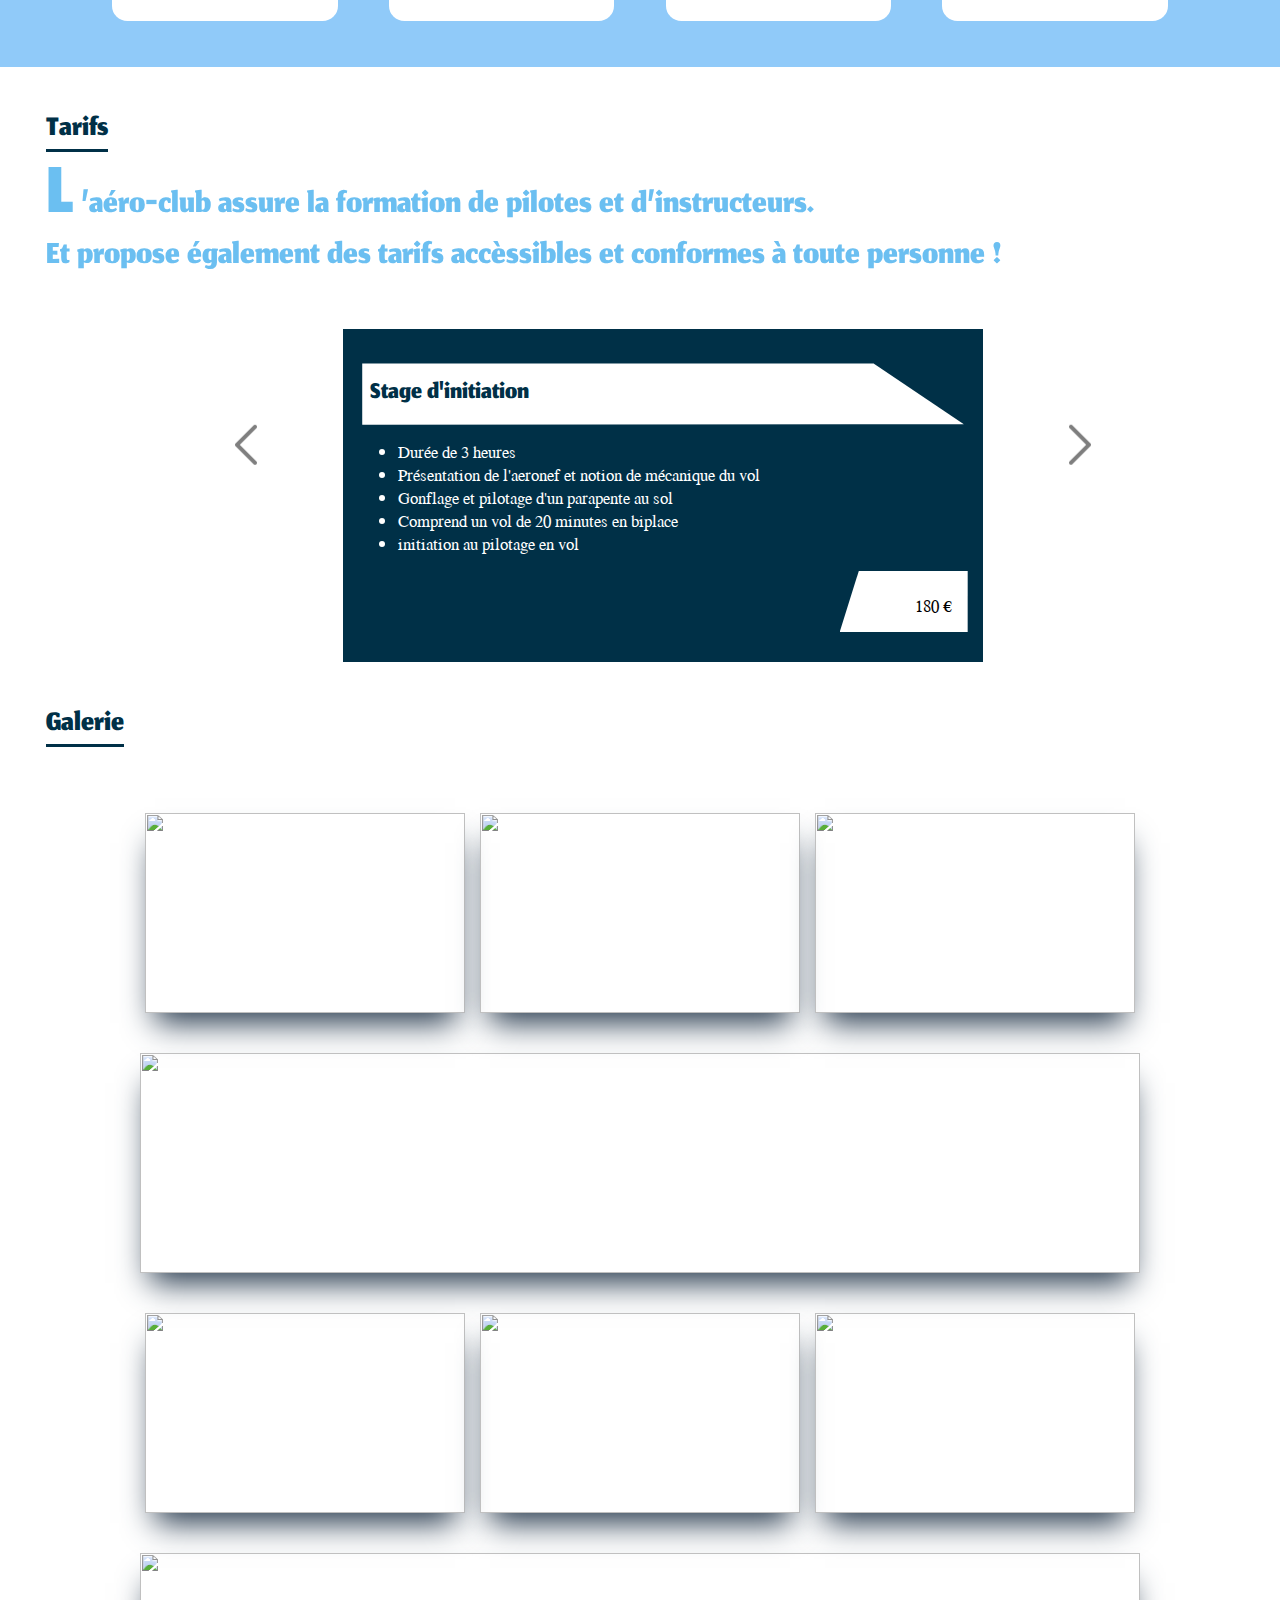
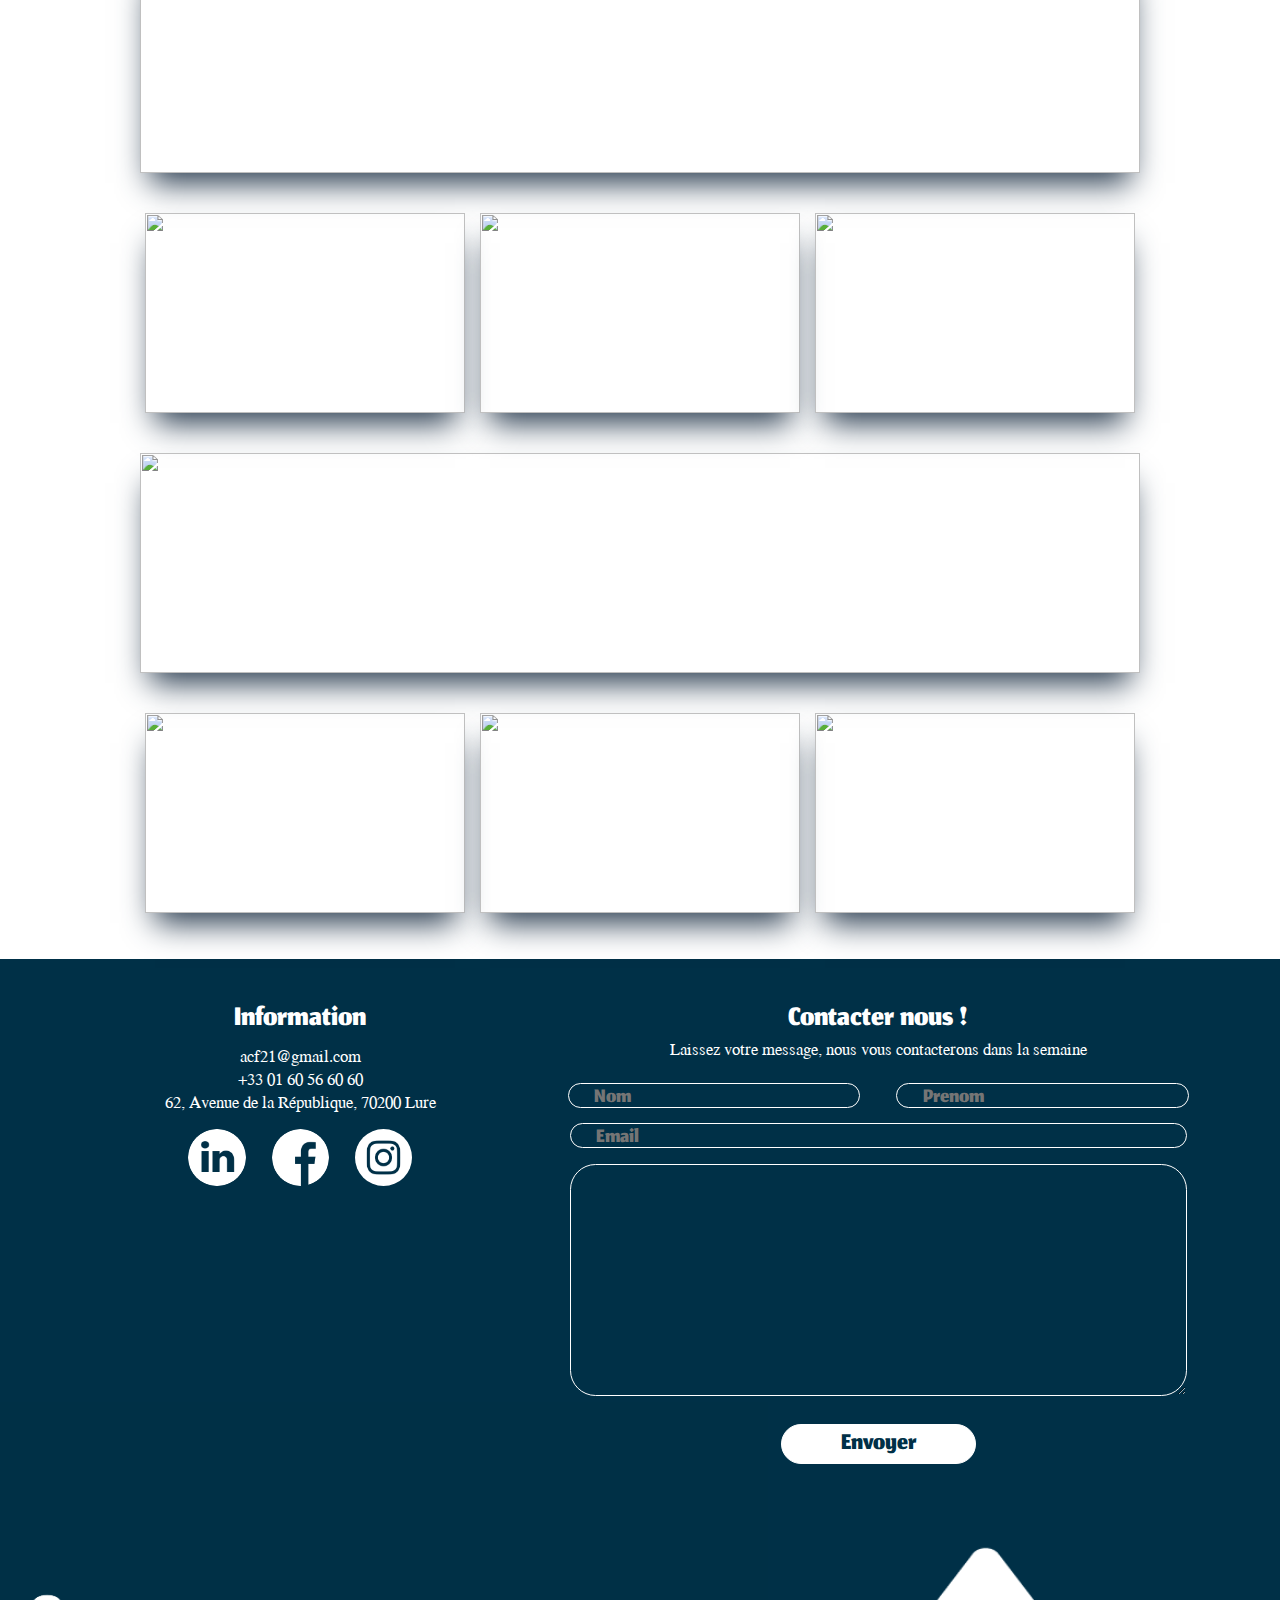
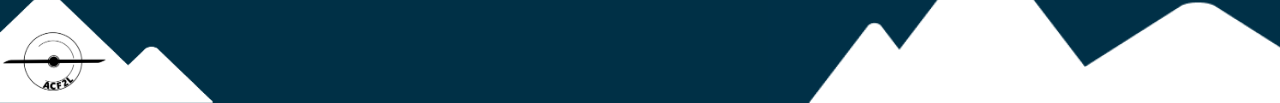
==== commit 1ff10f7e: "Frotey-Les-Mures" ====
--- a/index.html
+++ b/index.html
@@ -56,7 +56,7 @@
             
 
             <div class="container-fluid p-0">
-                <p class="text-justify text-center">Bienvenu(e) dans notre association <br> Aéro-club de Frotey-Les-Lures </p>
+                <p class="text-justify text-center">Bienvenu(e) dans notre association <br> Aéro-club de Frotey-Les-Mures </p>
             </div>
             <div class="container">
                 <a data-scroll href="">
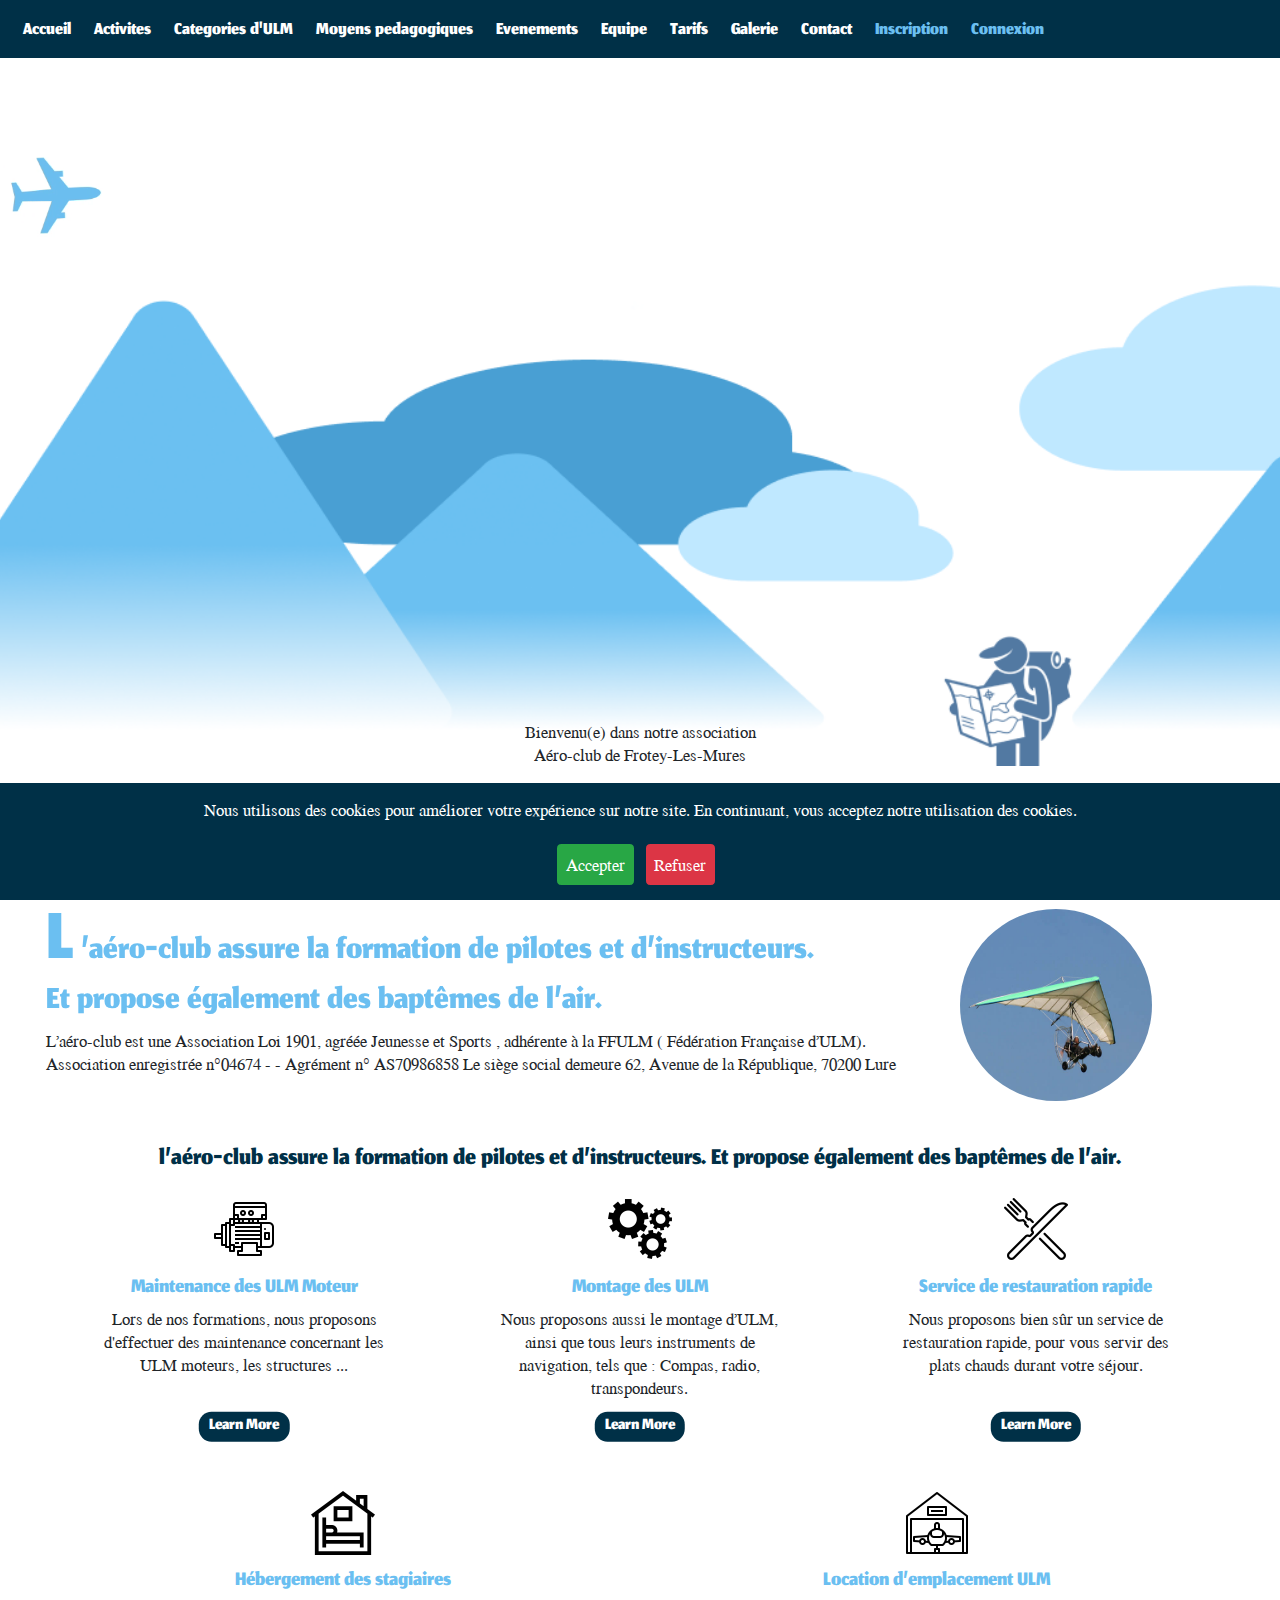
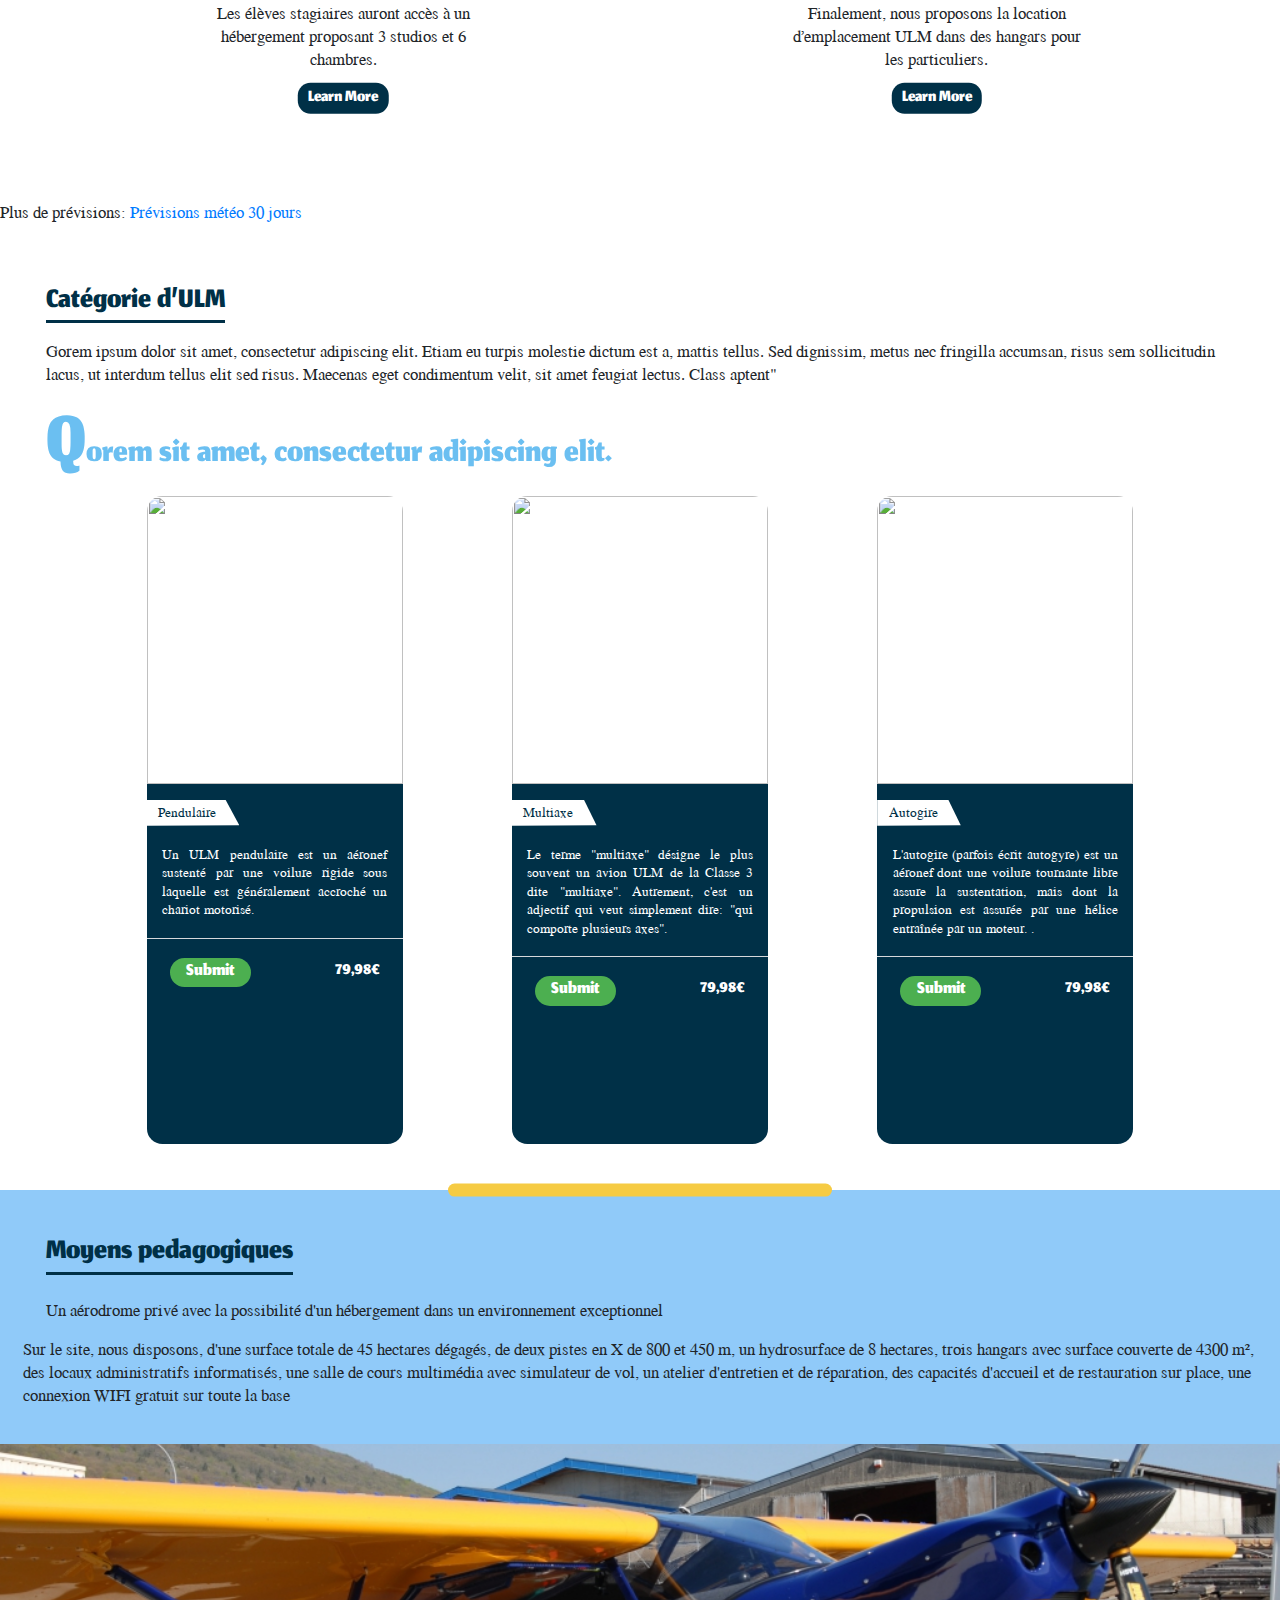
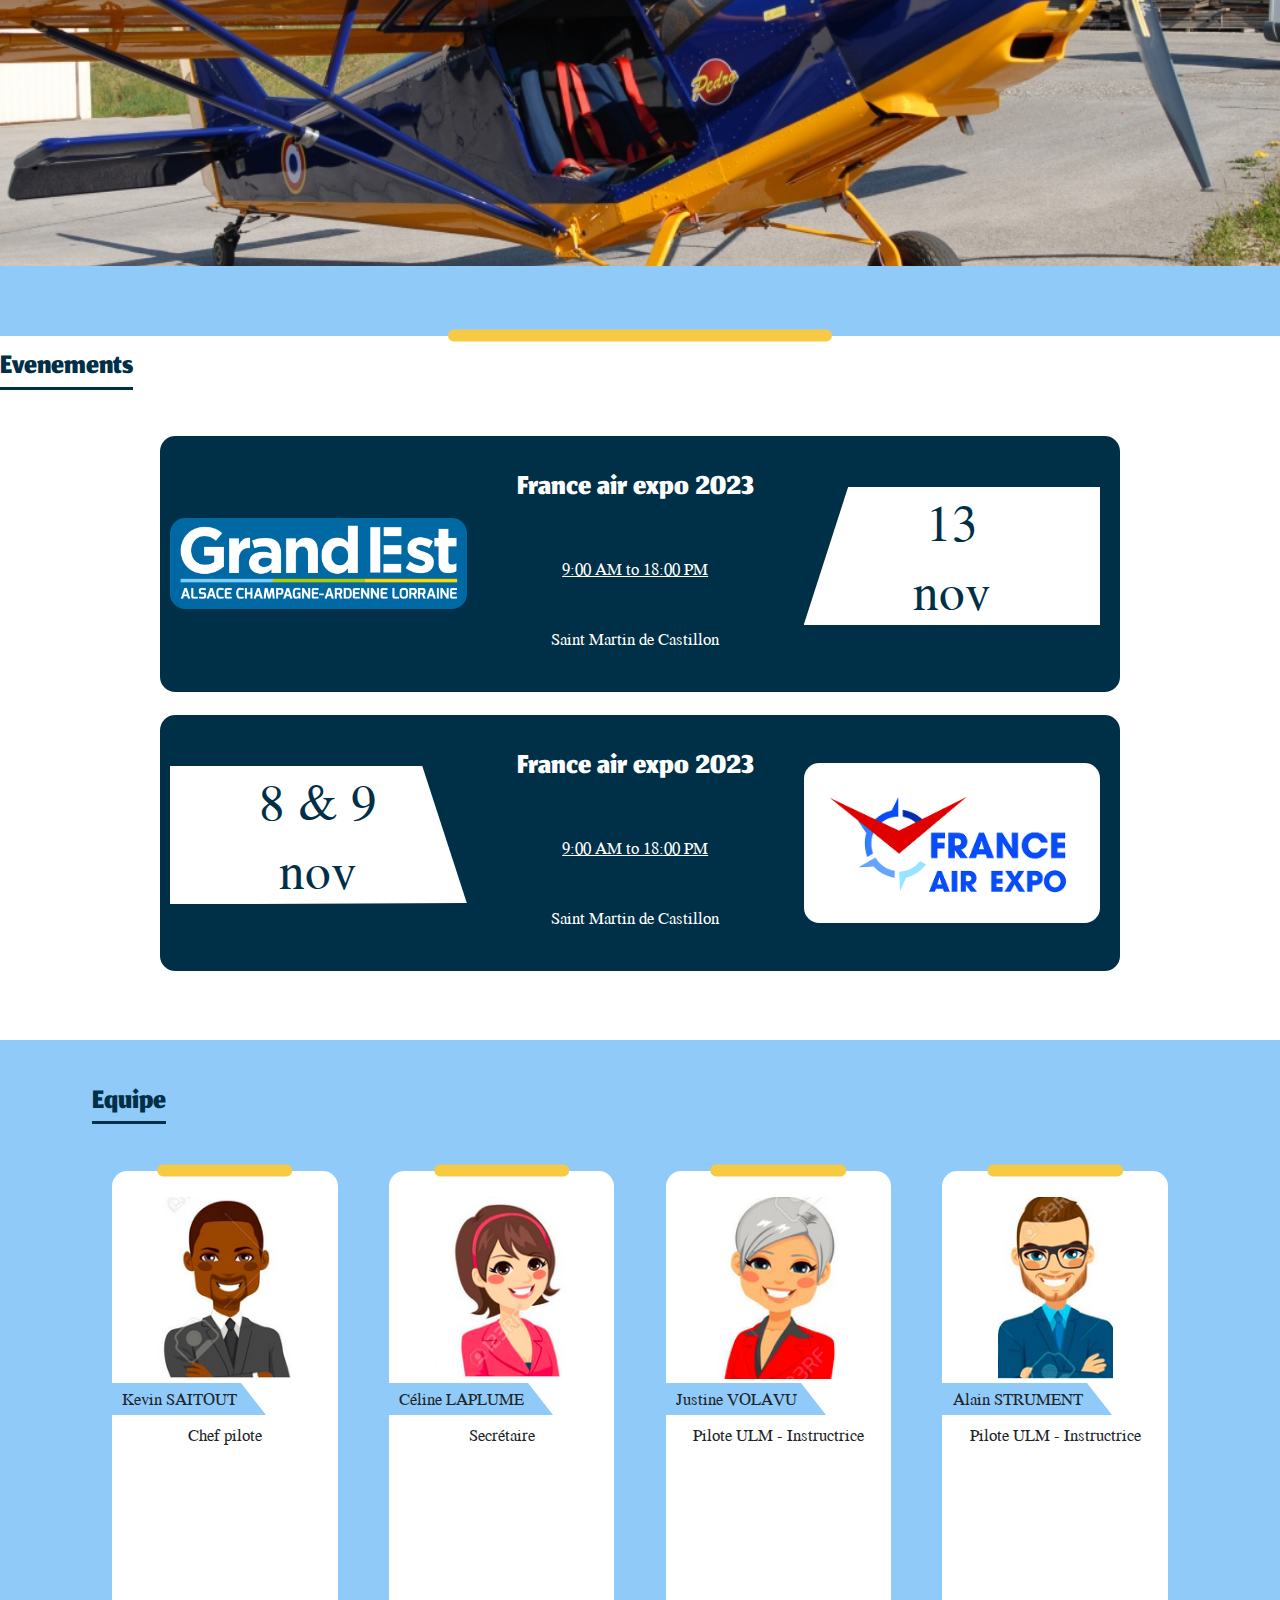
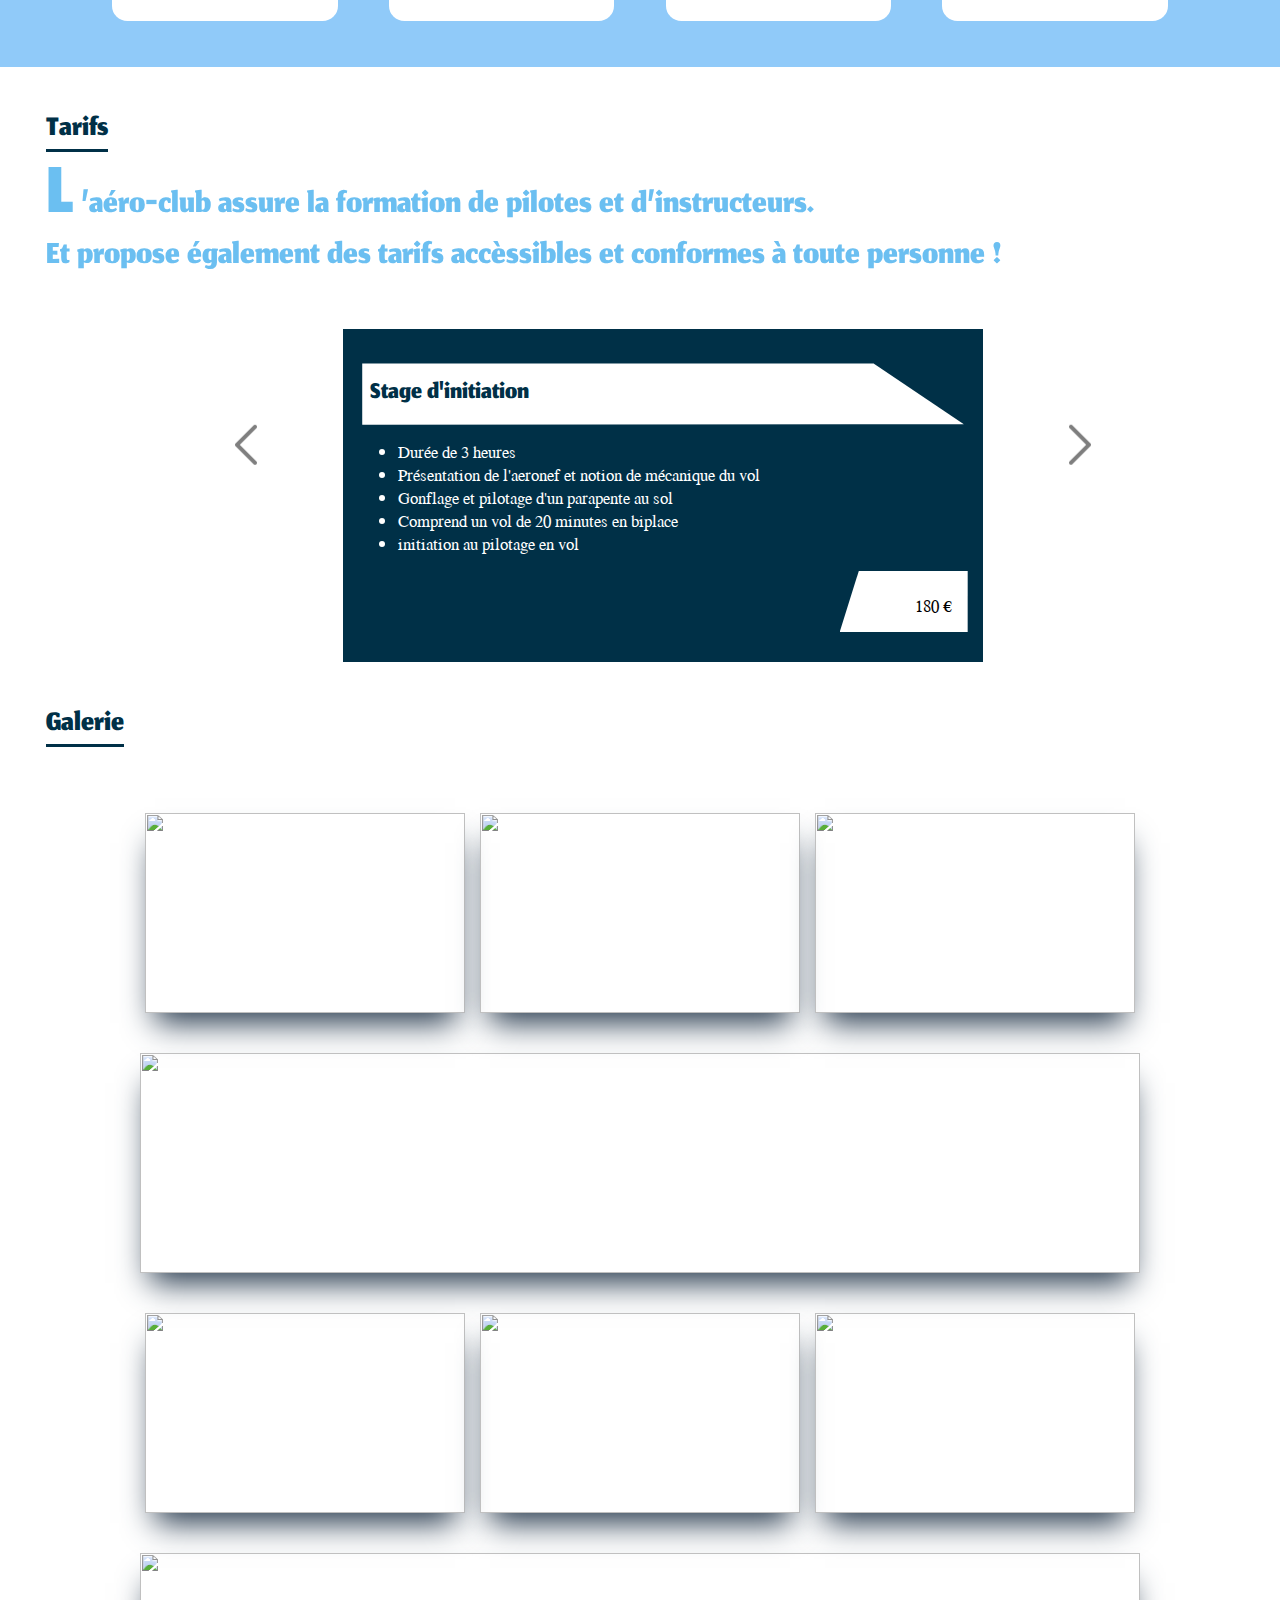
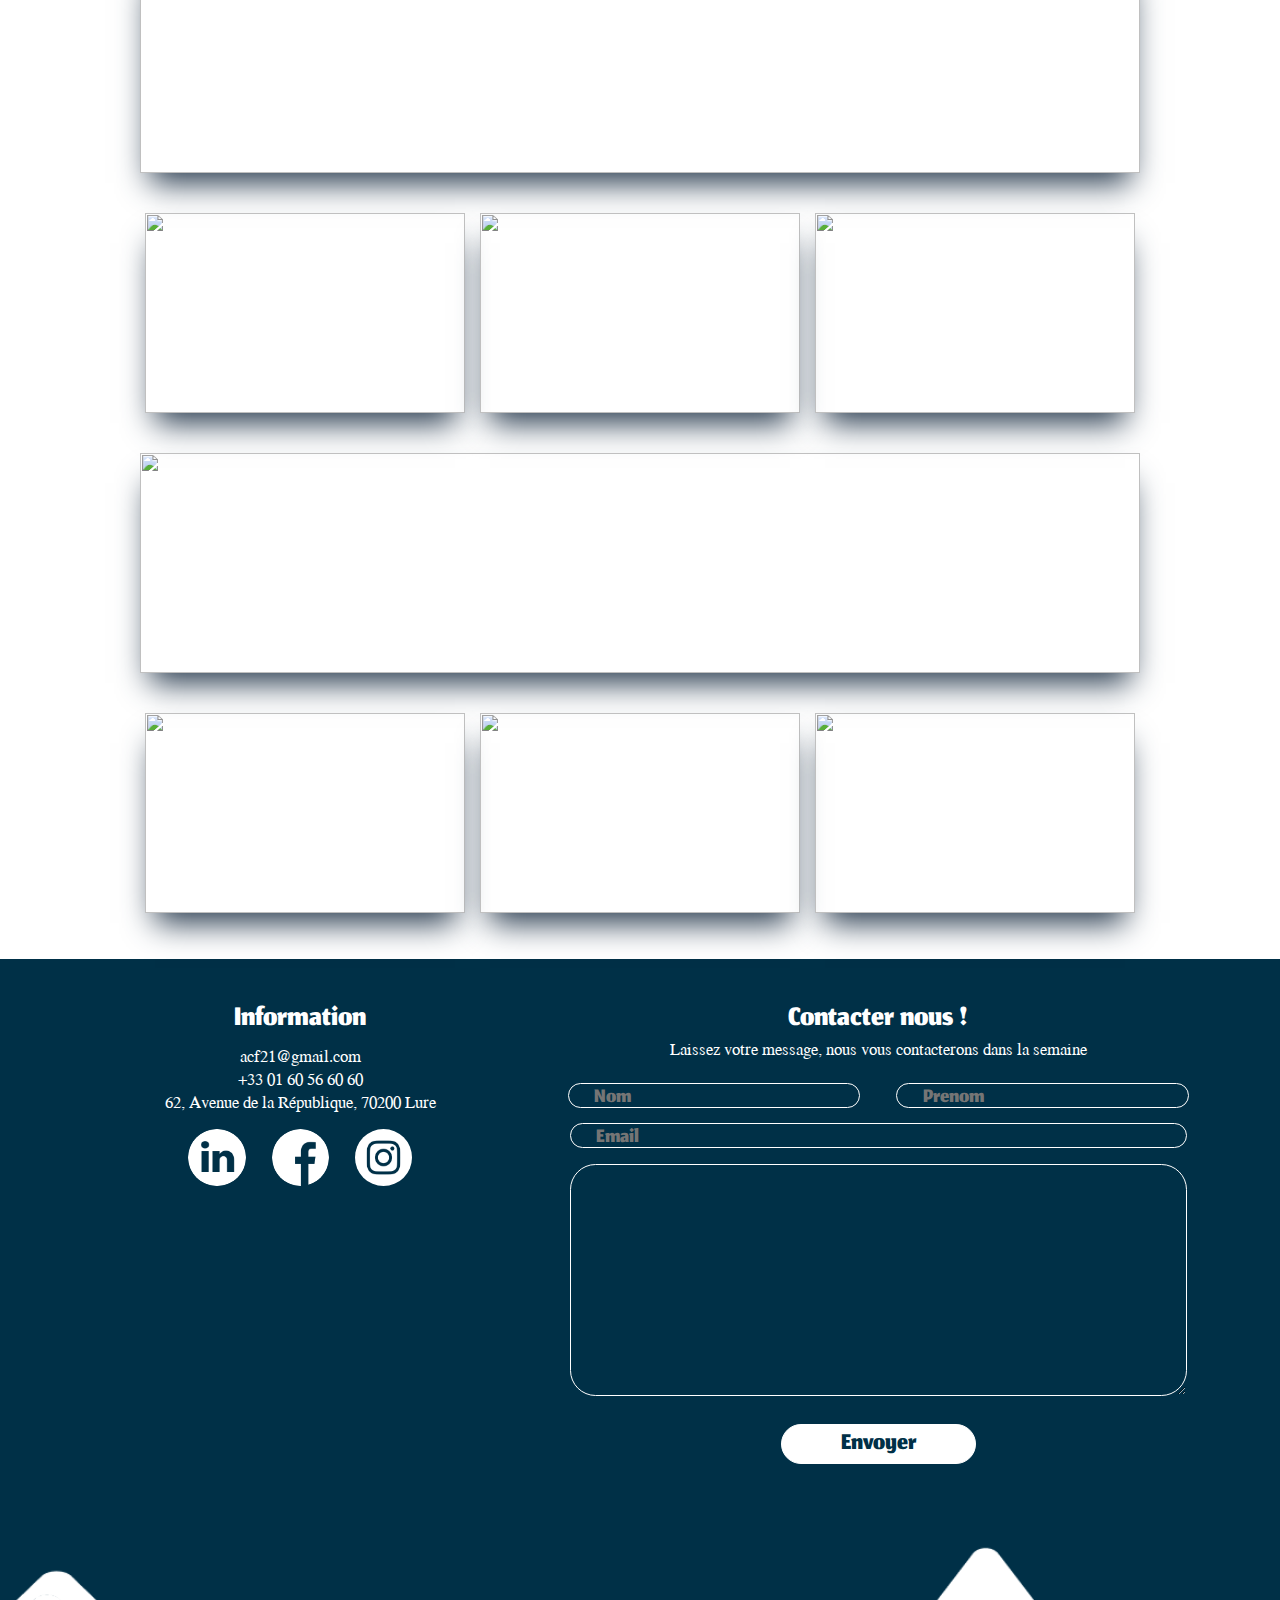
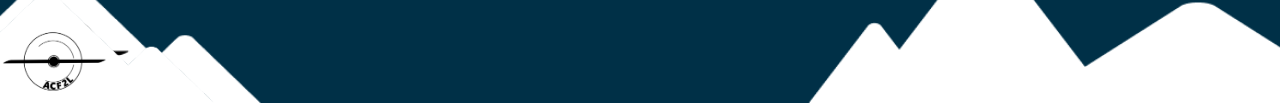
==== commit 4fbb8ae5: "rectifications index" ====
--- a/index.html
+++ b/index.html
@@ -199,9 +199,9 @@
 
     <!-- Evenement -->
     <section id="events" class="pt-3">
-        <div><h1 class="sectionTitle mb-5">Evenements</h1>
+        <div><h1 class="sectionTitle mb-5">Evenements</h1></div>
             <container >
-              <div class="row45">
+              <div class="row45 w-75 mx-auto">
                   <div class="column jsp">
                       <img src="Ressources/gallery/event-1.png" alt="Expo 2023">
                   </div>
@@ -215,7 +215,7 @@
                   </div>
               </div>
             <br>
-              <div class="row45">
+              <div class="row45 w-75 mx-auto">
                 <div class="column jsp">
                   <p class="taille couleurp">8 & 9 <br>nov</p>
               </div>
--- a/Styles/index.css
+++ b/Styles/index.css
@@ -96,7 +96,11 @@
 left: 50%;
 transform: translate(-50%, -50%);
 }
-
+.learnMore:hover{
+    transition-duration:300ms;
+    scale: 1.1;
+    cursor: pointer;
+}
 /* Moyen pédagogique */
 .hvw {
 height: 33vw;
@@ -421,6 +425,8 @@
 .row45 {
 display: flex !important;
 flex-direction: row !important;
+border-radius: 1em;
+font-family: Jomhuria !important;
 
 background-color: #003047;
 color: white;
@@ -428,6 +434,9 @@
 .jsp{
     display: grid;
     align-items: center;
+}
+.jsp img{
+    border-radius: 1em;
 }
 .taille{
     font-size: 3em;
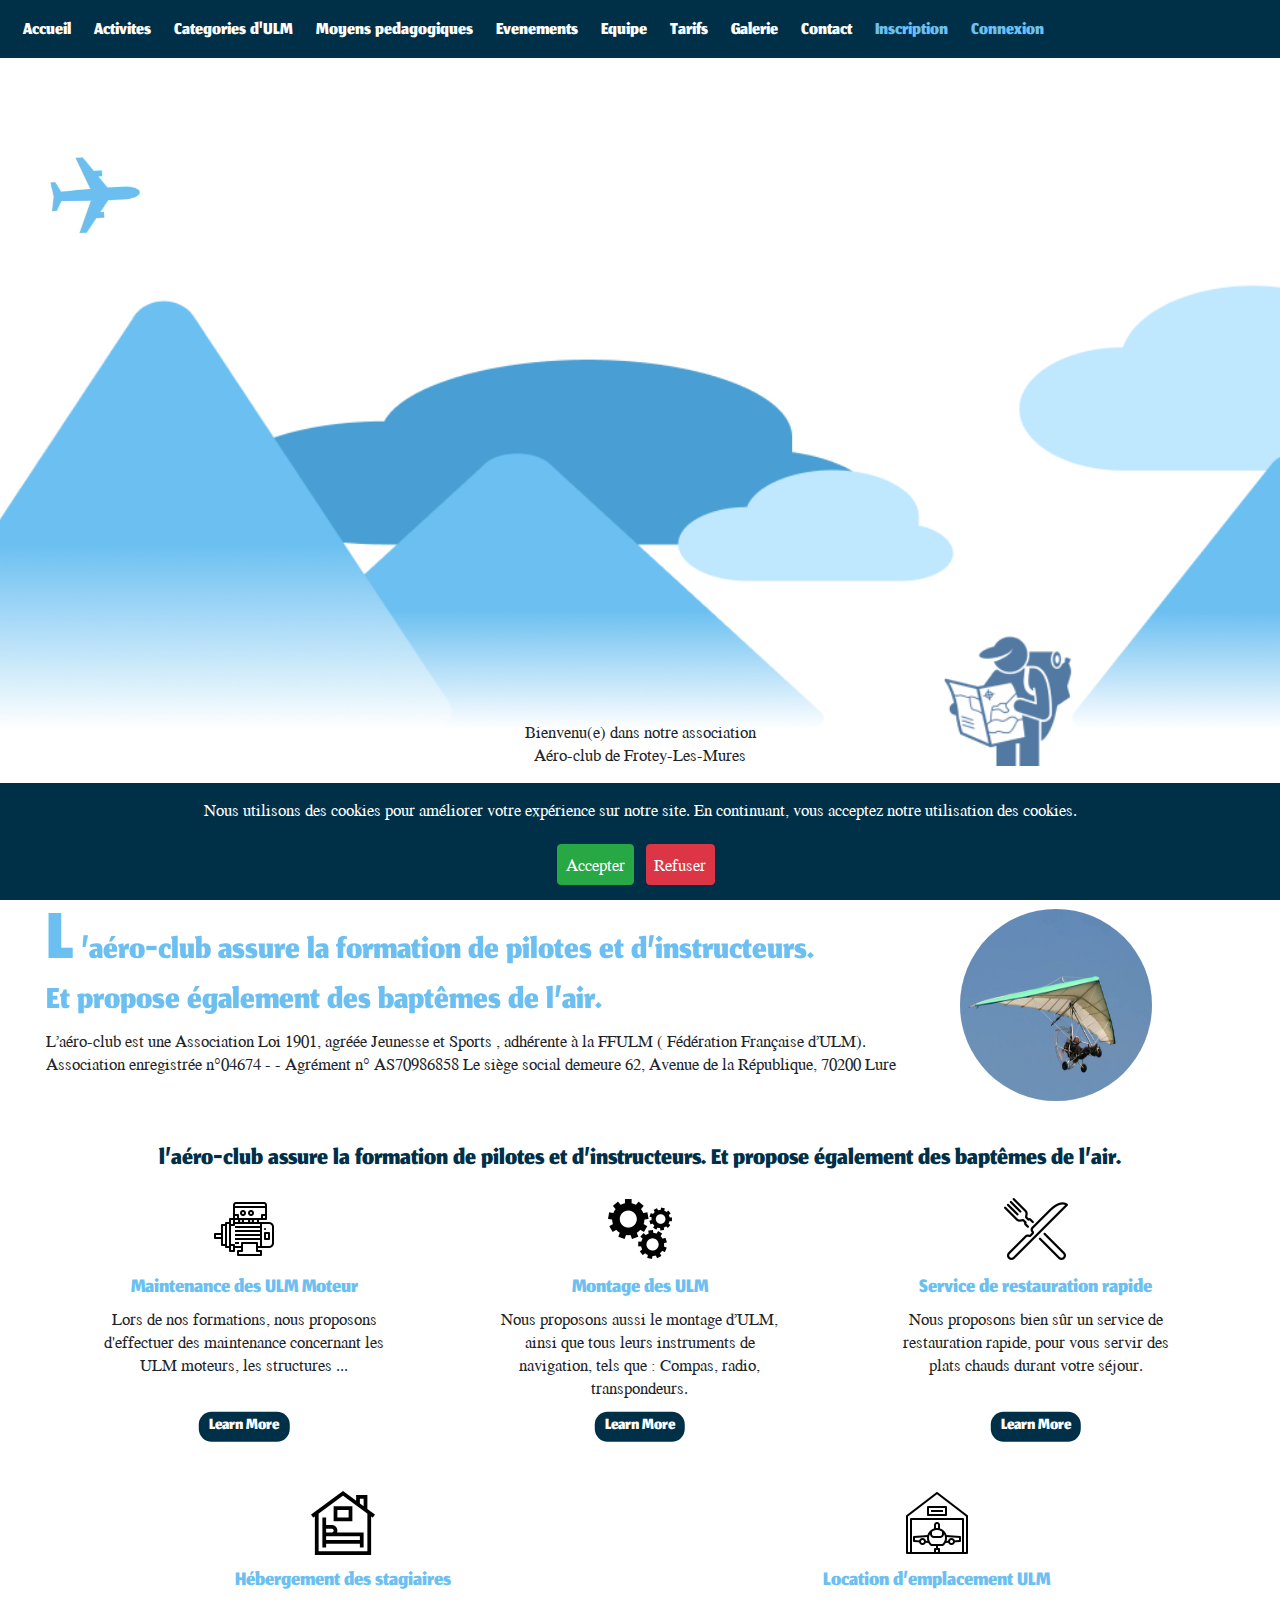
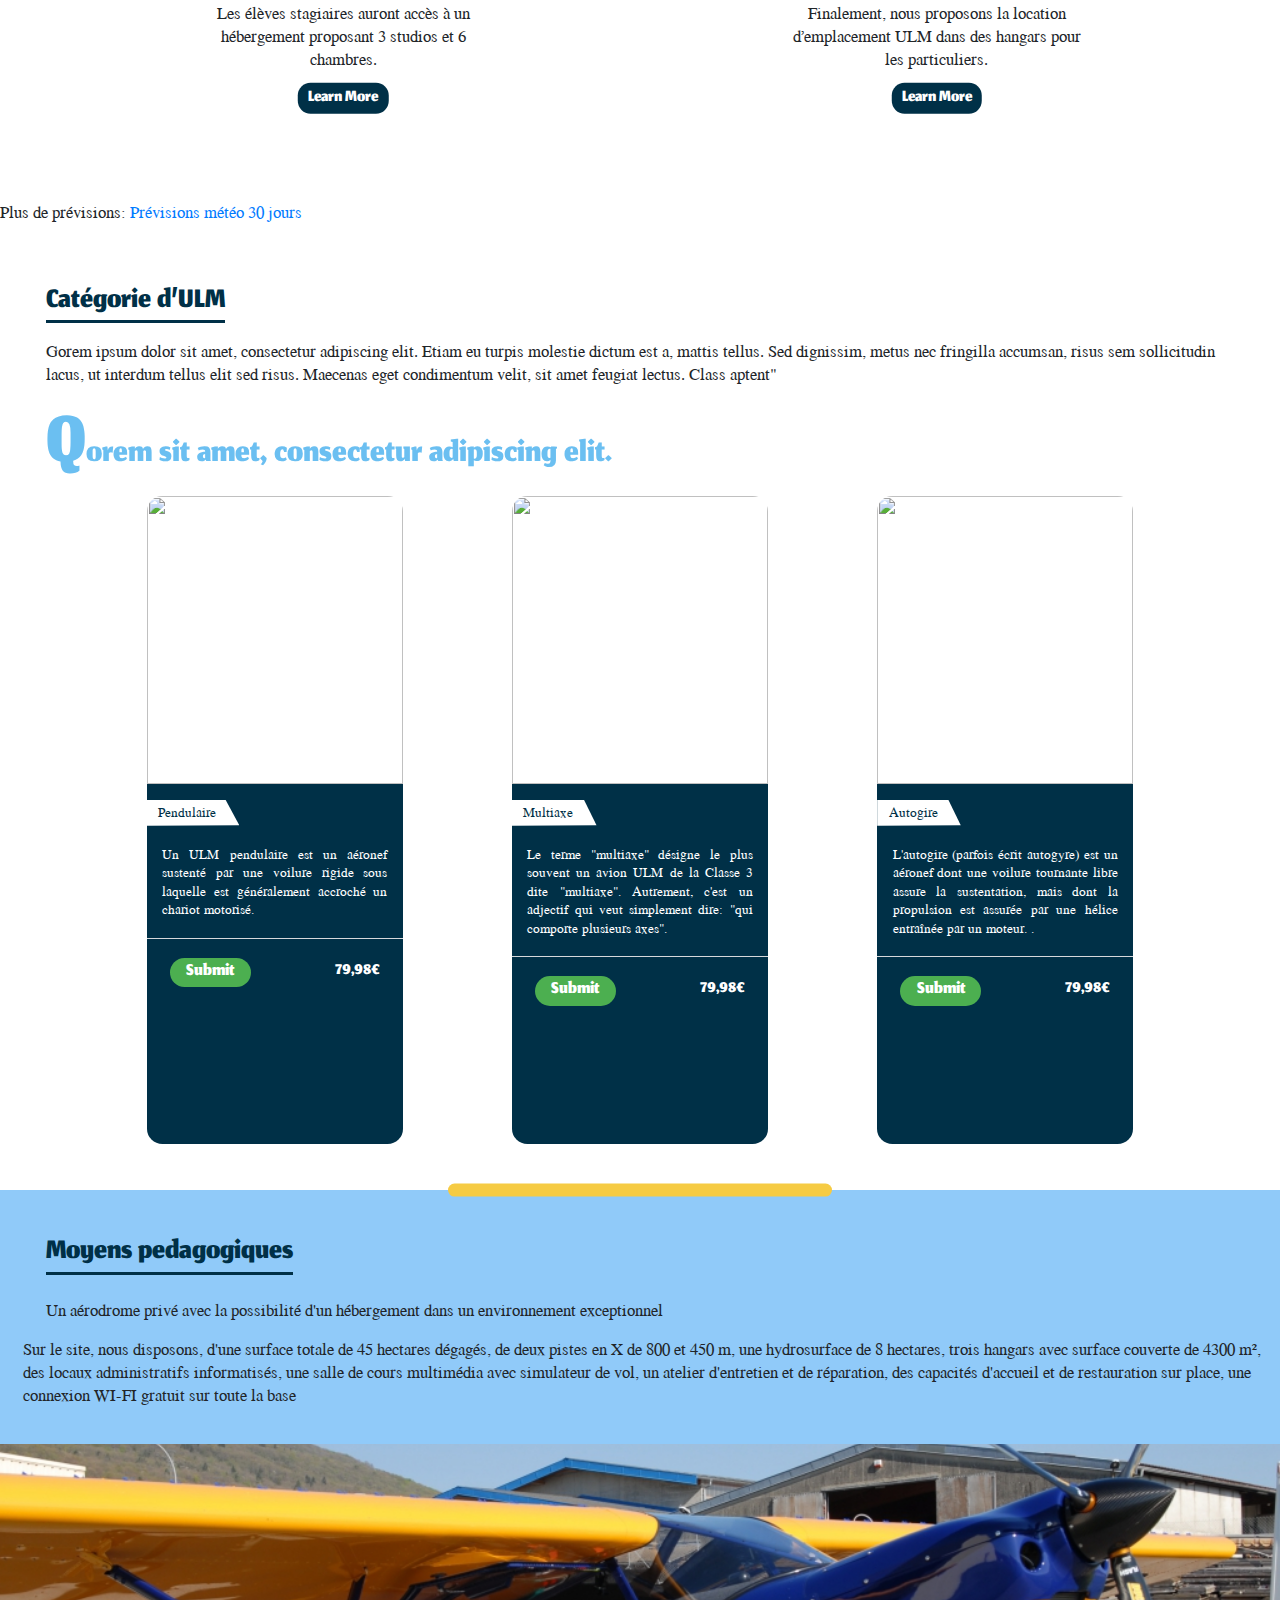
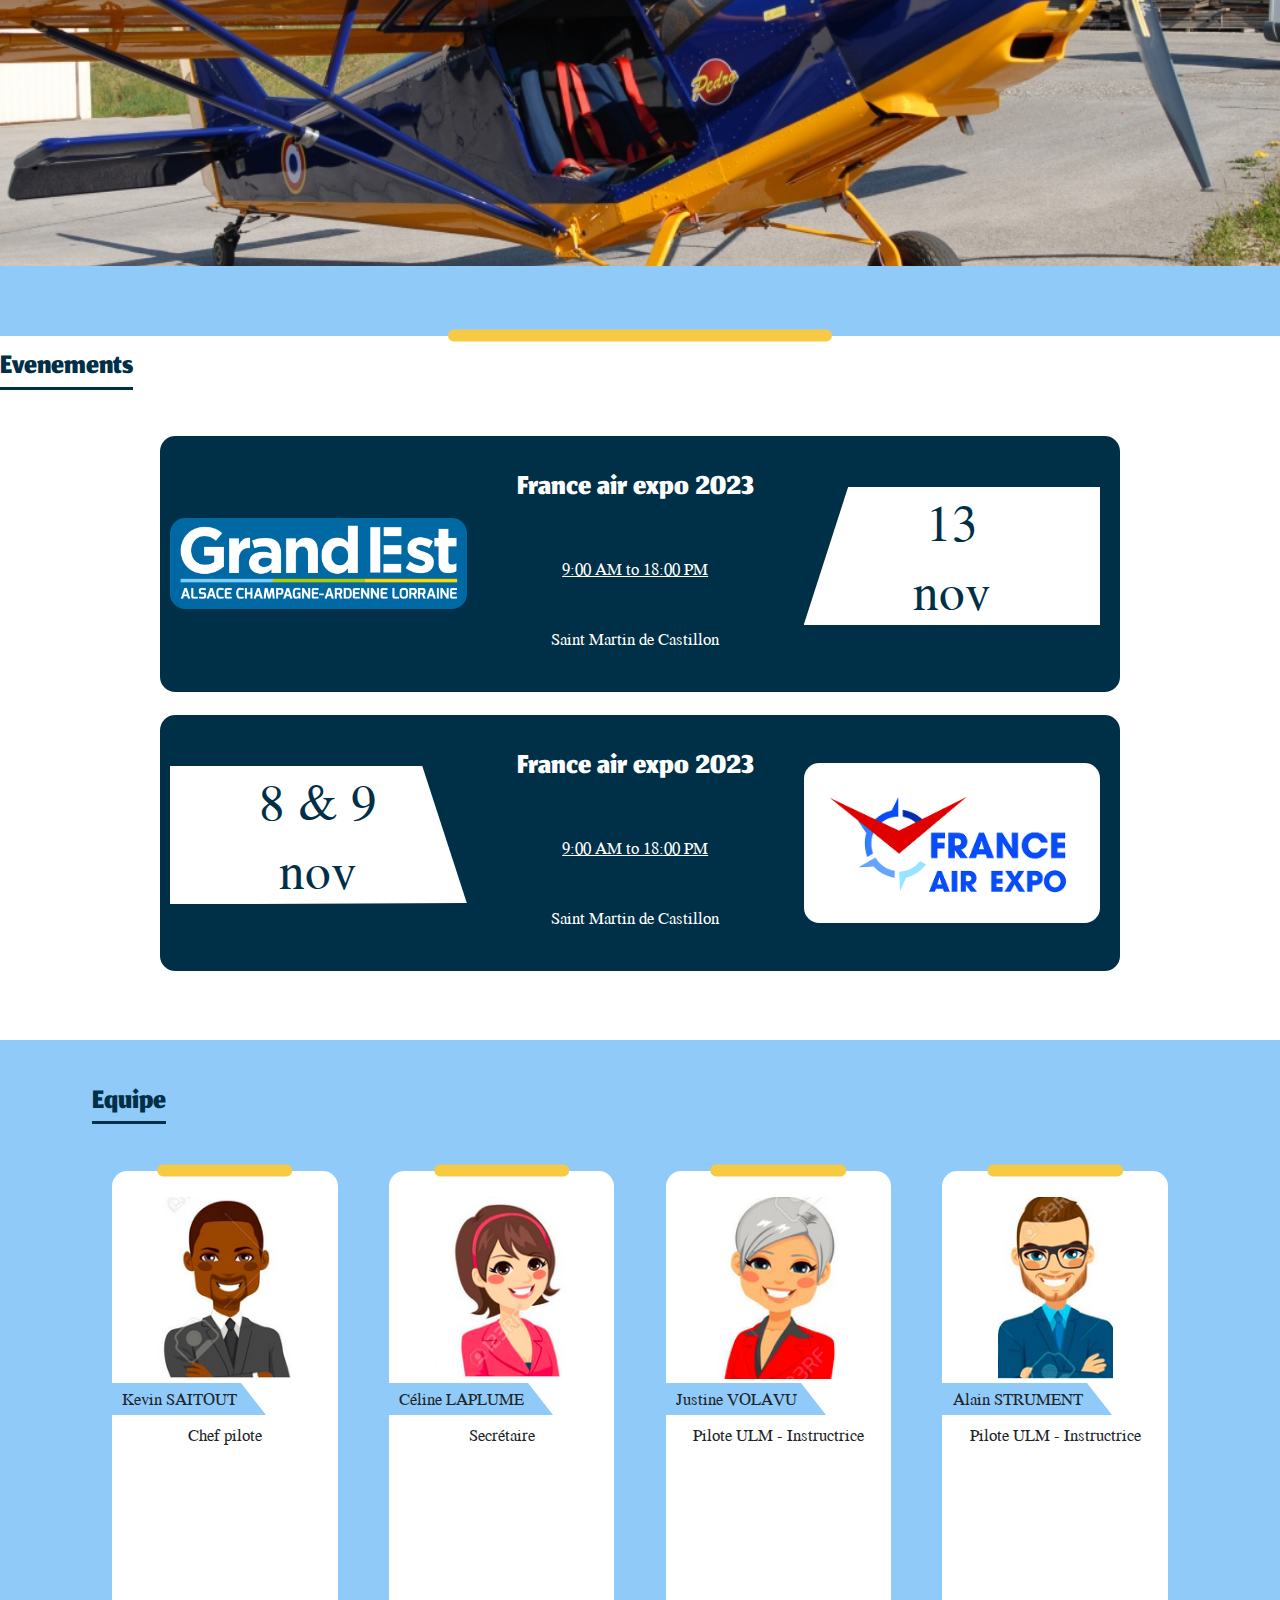
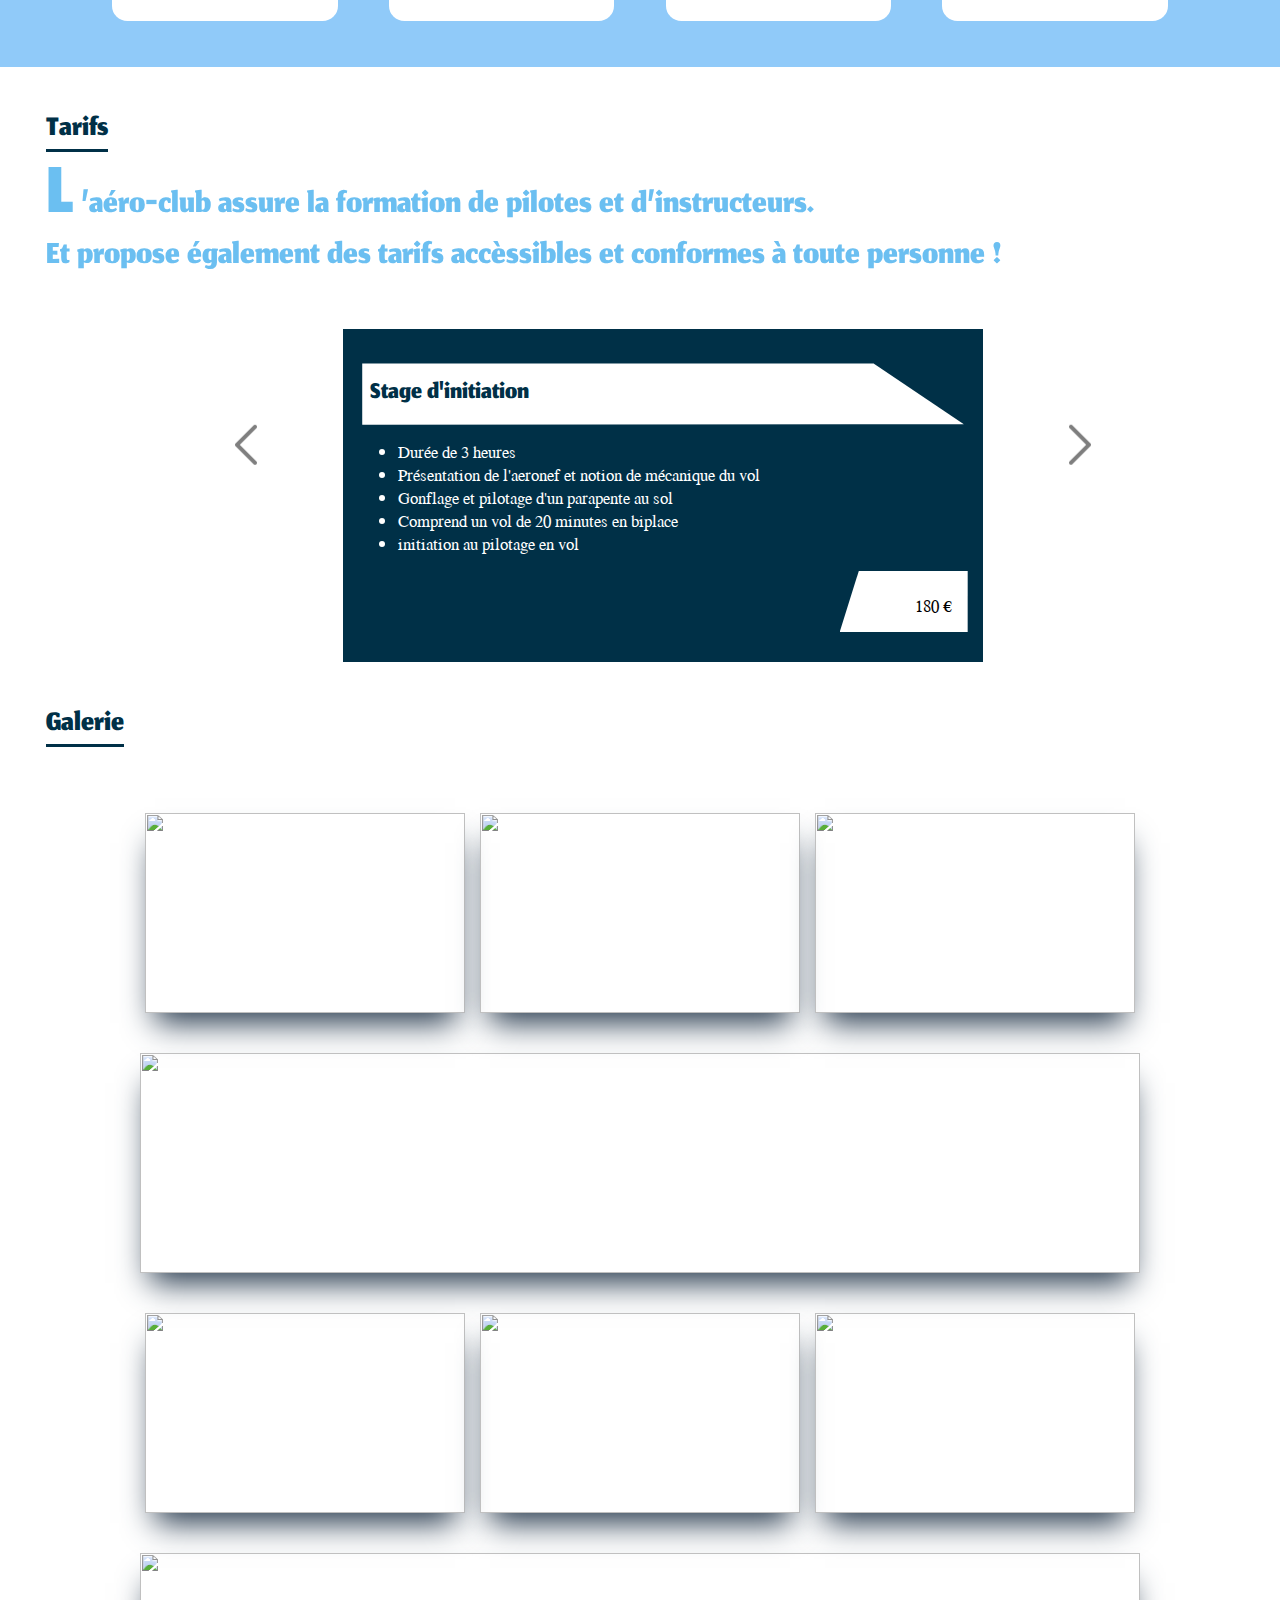
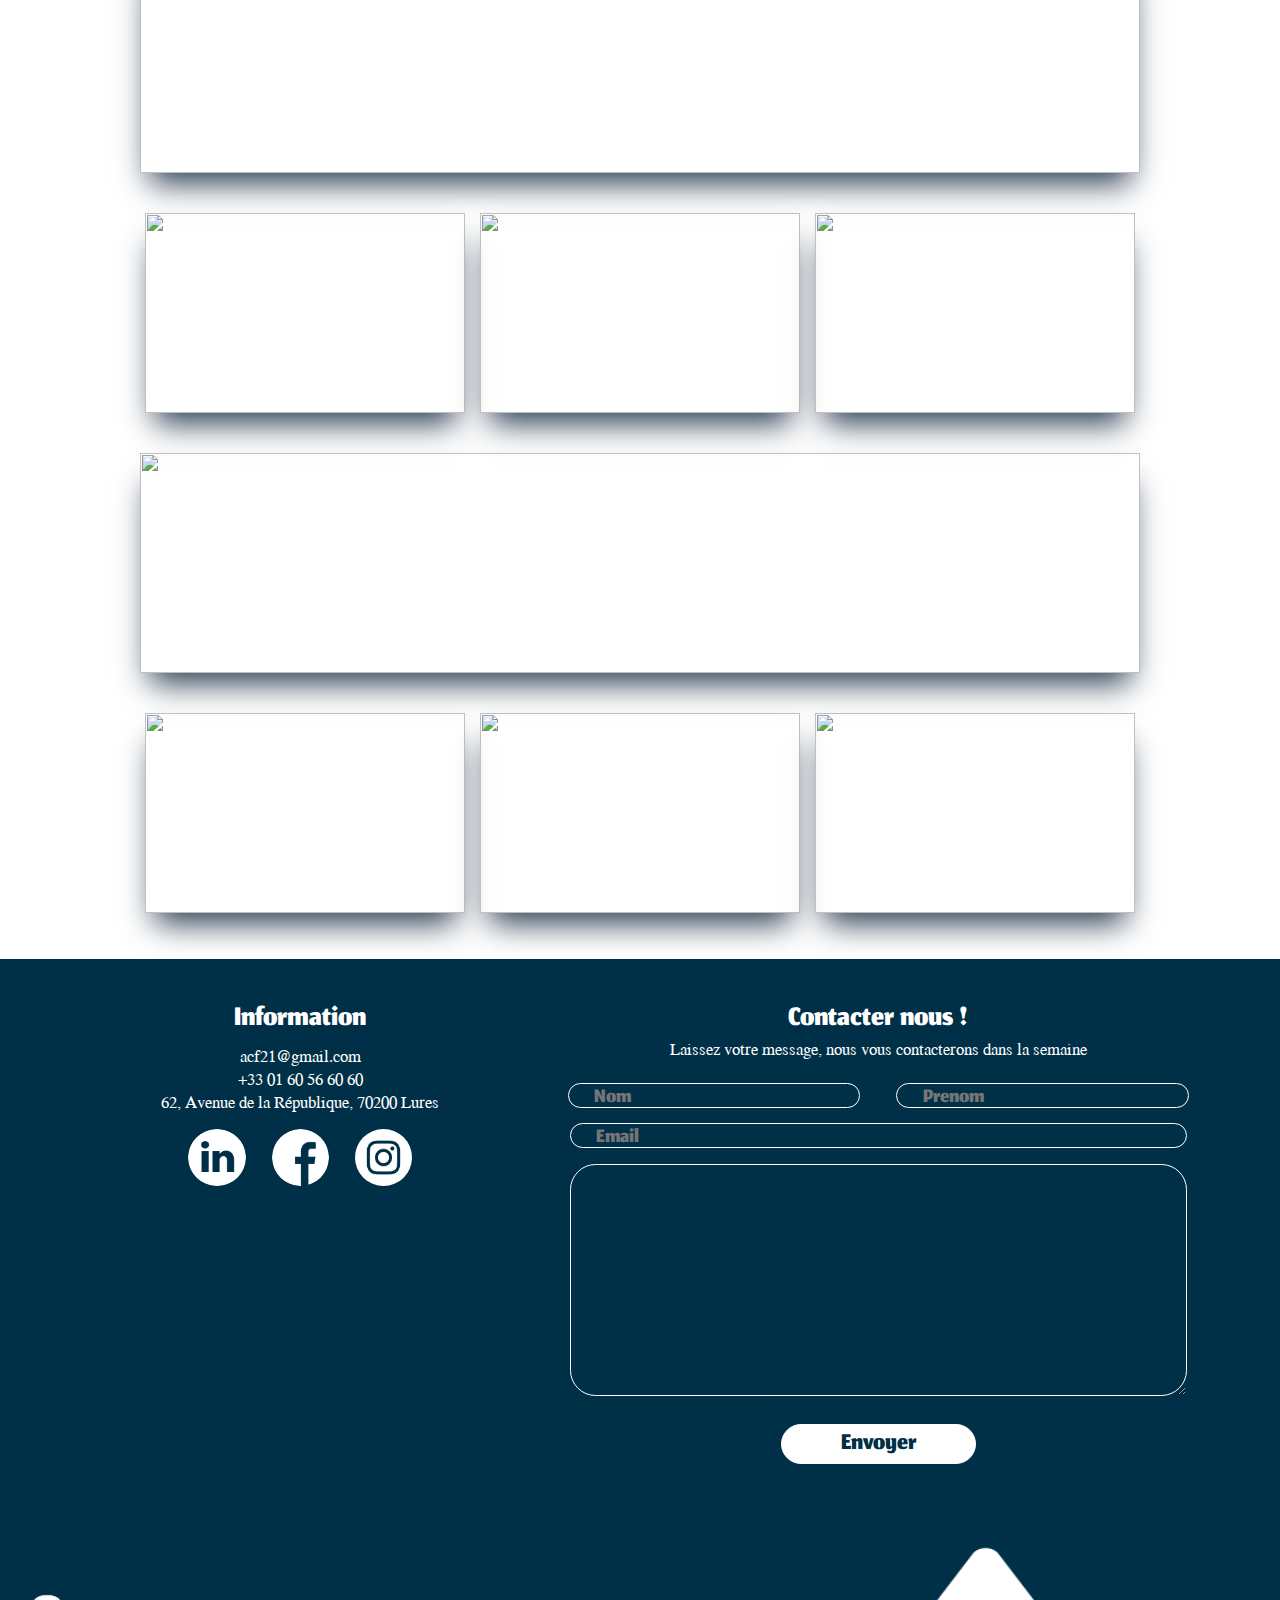
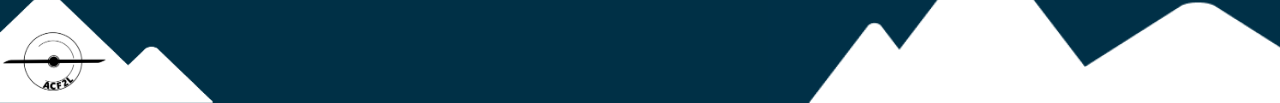
==== commit c0ba1d4a: "vérif orthographe index" ====
--- a/index.html
+++ b/index.html
@@ -190,7 +190,7 @@
         <div class="barYellow topMid"></div>
         <h1 class="sectionTitle ml-5 mb-4">Moyens pedagogiques</h1>
         <p class="ml-5">Un aérodrome privé avec la possibilité d'un hébergement dans un environnement exceptionnel</p>
-        <p class="ml-4">Sur le site, nous disposons, d'une surface totale de 45 hectares dégagés, de deux pistes en X de 800 et 450 m, un hydrosurface de 8 hectares, trois hangars avec surface couverte de 4300 m², des locaux administratifs informatisés, une salle de cours multimédia avec simulateur de vol, un atelier d'entretien et de réparation, des capacités d'accueil et de restauration sur place, une connexion WIFI gratuit sur toute la base</p>
+        <p class="ml-4">Sur le site, nous disposons, d'une surface totale de 45 hectares dégagés, de deux pistes en X de 800 et 450 m, une hydrosurface de 8 hectares, trois hangars avec surface couverte de 4300 m², des locaux administratifs informatisés, une salle de cours multimédia avec simulateur de vol, un atelier d'entretien et de réparation, des capacités d'accueil et de restauration sur place, une connexion WI-FI gratuit sur toute la base</p>
         <img class="w-100 my-4 hvw fitCover" src="Ressources/Images/old/b.jpg" alt="avions">
         <div class="barYellow botMid"></div>
     </section>
@@ -404,7 +404,7 @@
                 <h3 class="contactTitle">Information</h3>
                 <div>acf21@gmail.com</div>
                 <div>+33 01 60 56 60 60</div>
-                <div>62, Avenue de la République, 70200 Lure</div>
+                <div>62, Avenue de la République, 70200 Lures</div>
                 <div class="d-flex justify-content-center mt-3">
                     <img class="logoI fitCover" src="Ressources/Images/linkedinWhite.png" alt="">
                     <img class="logoI fitCover" src="Ressources/Images/facebookWhite.png" alt="">
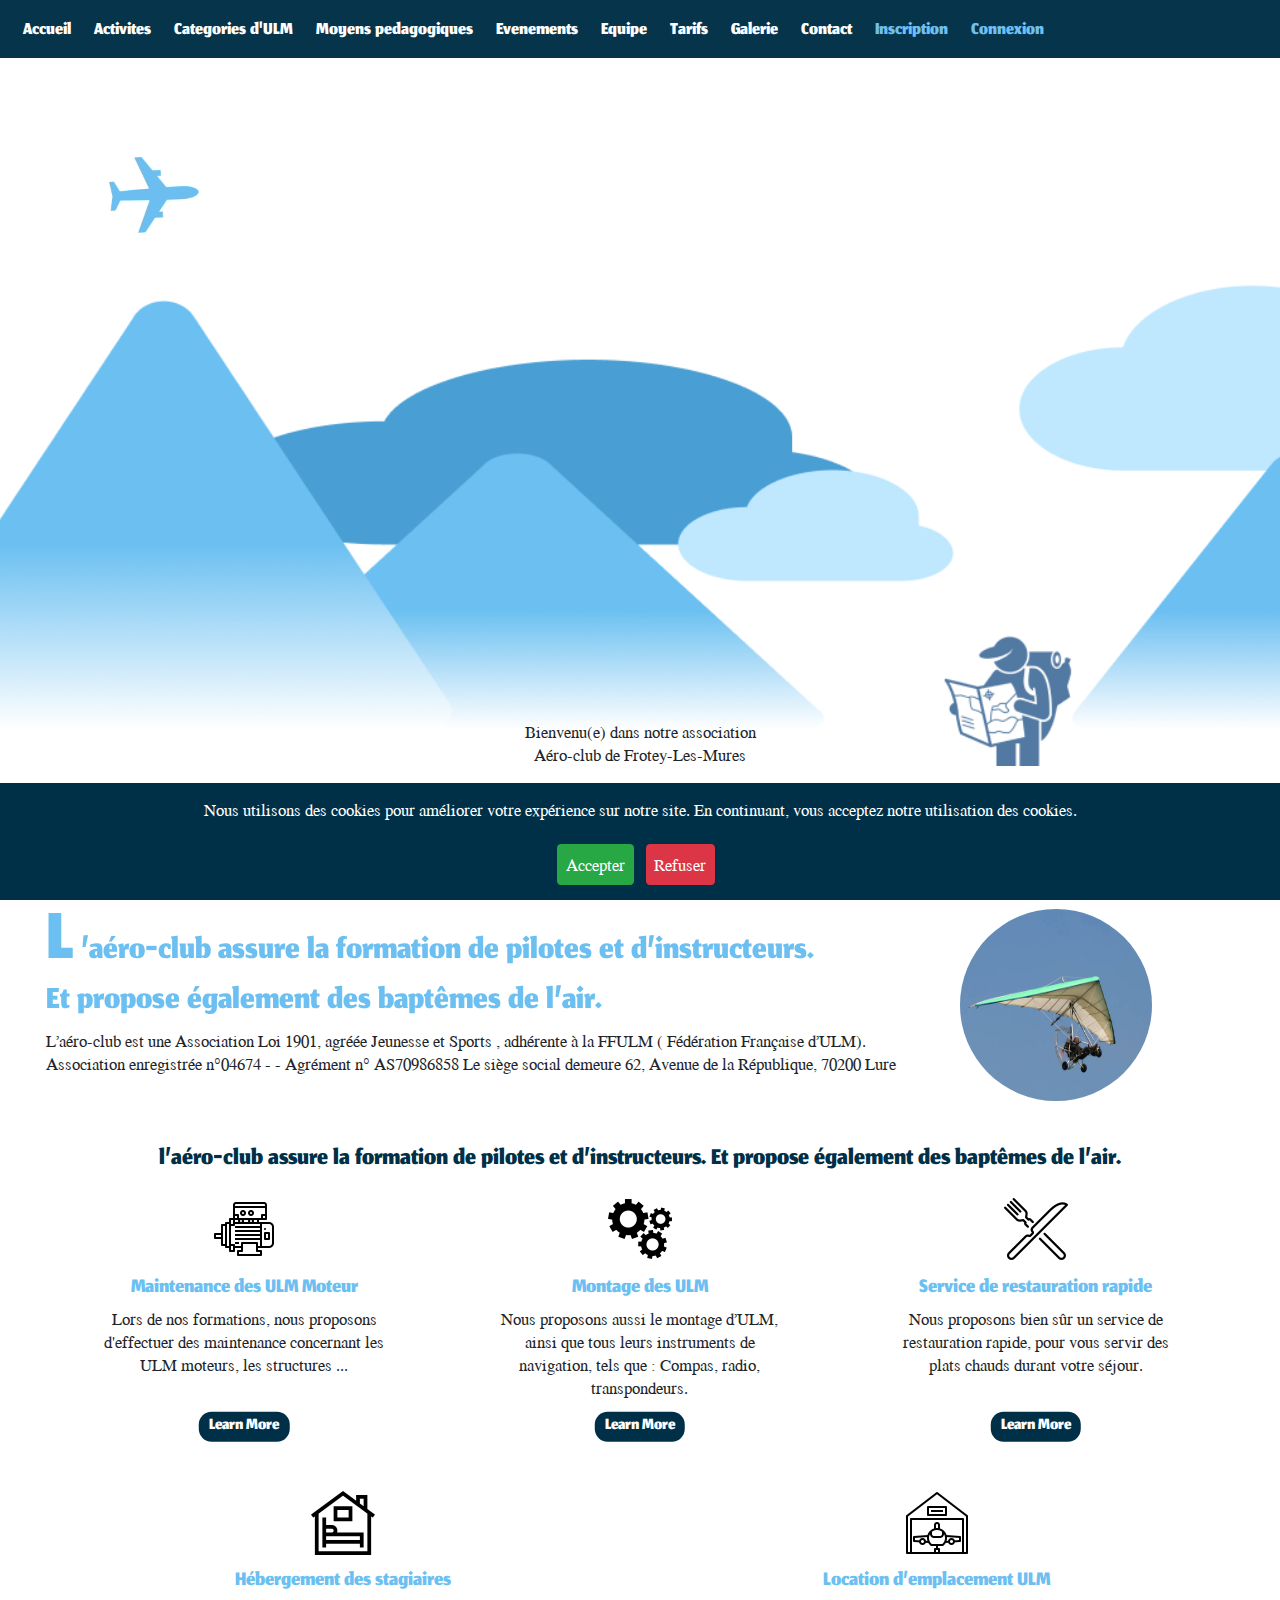
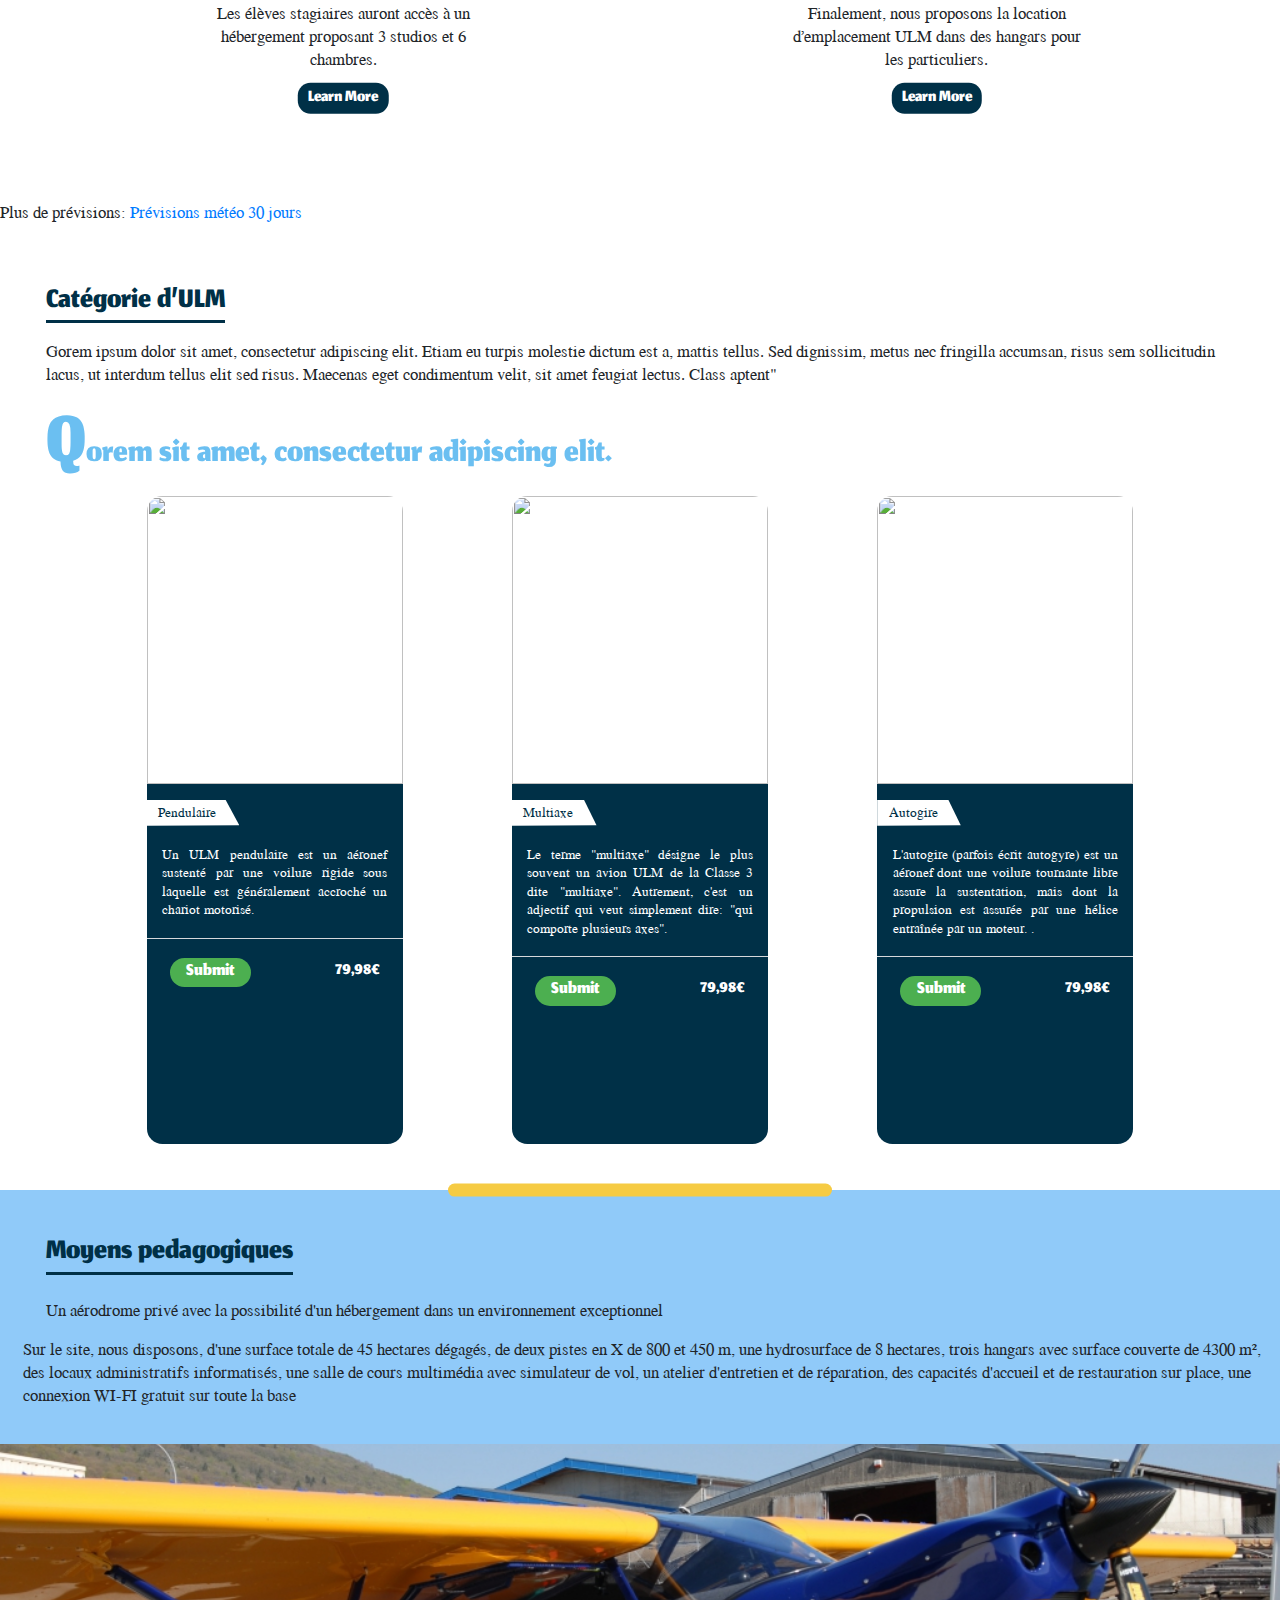
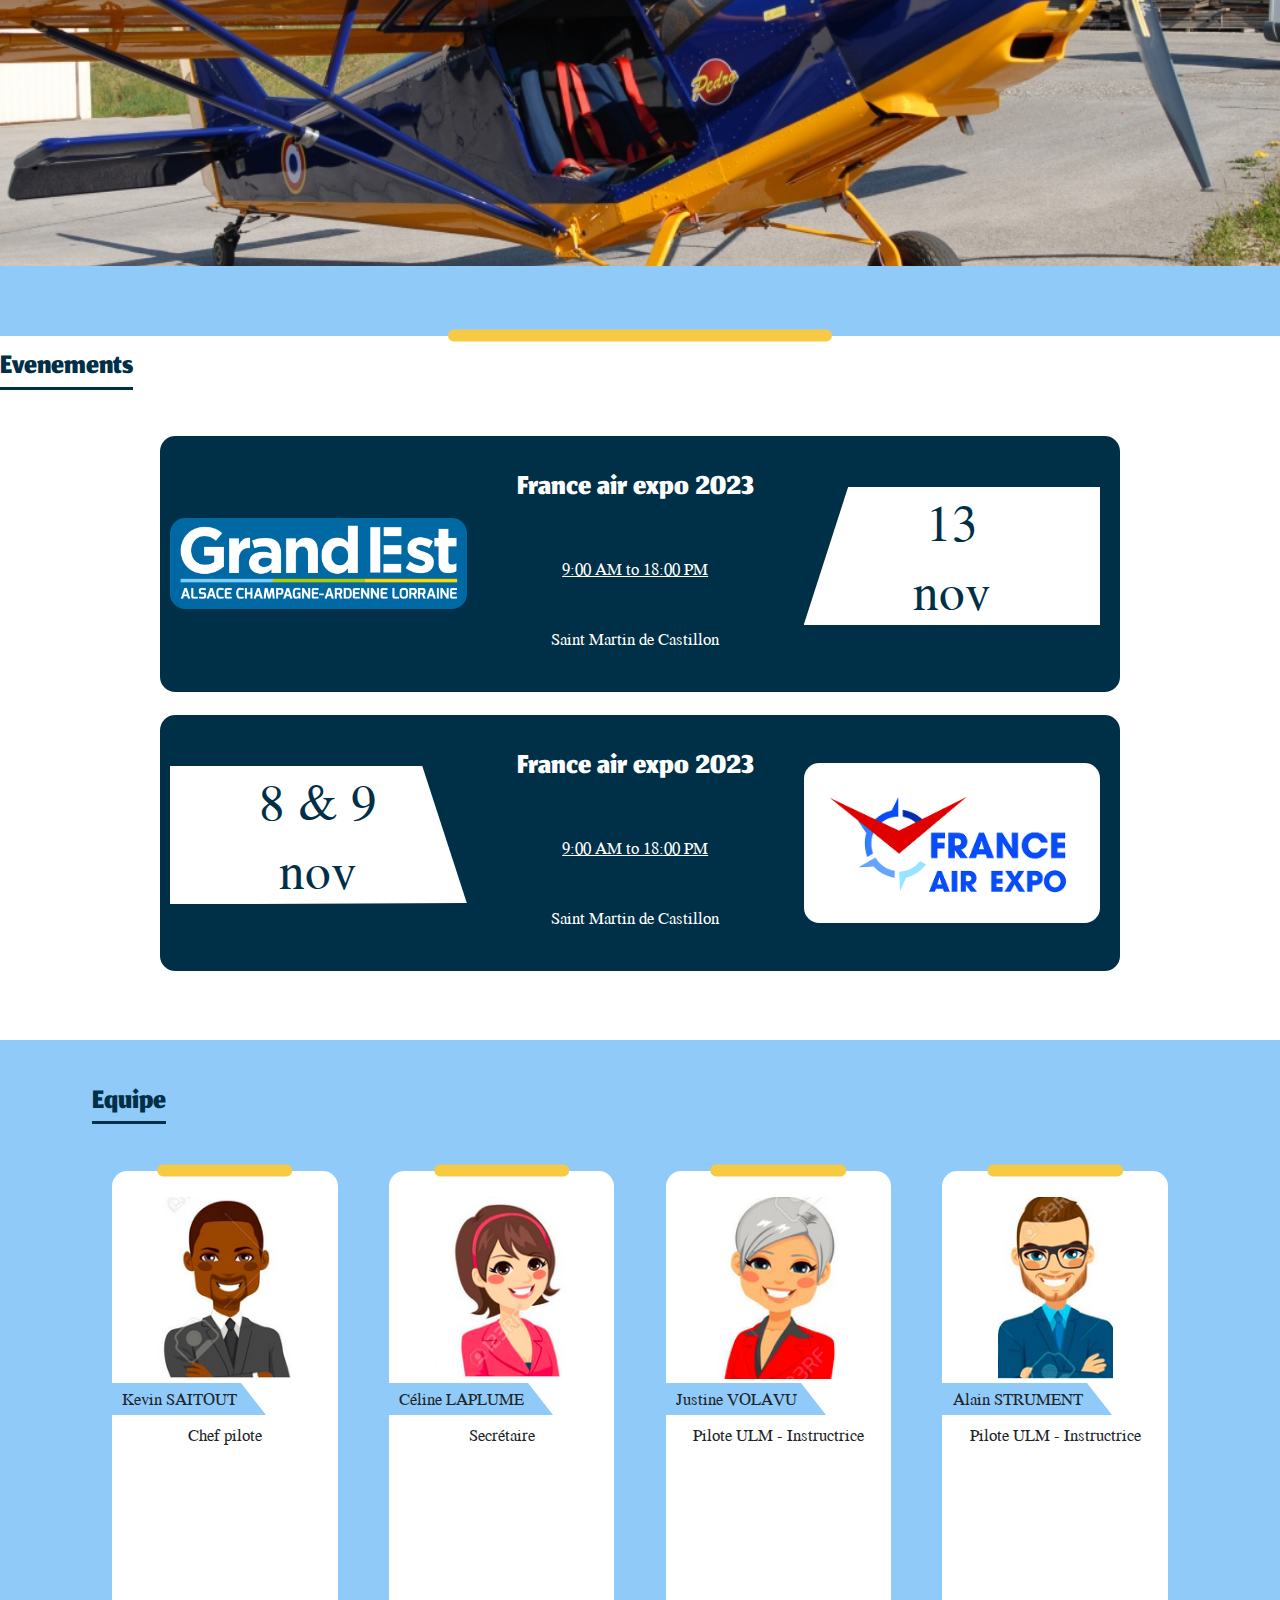
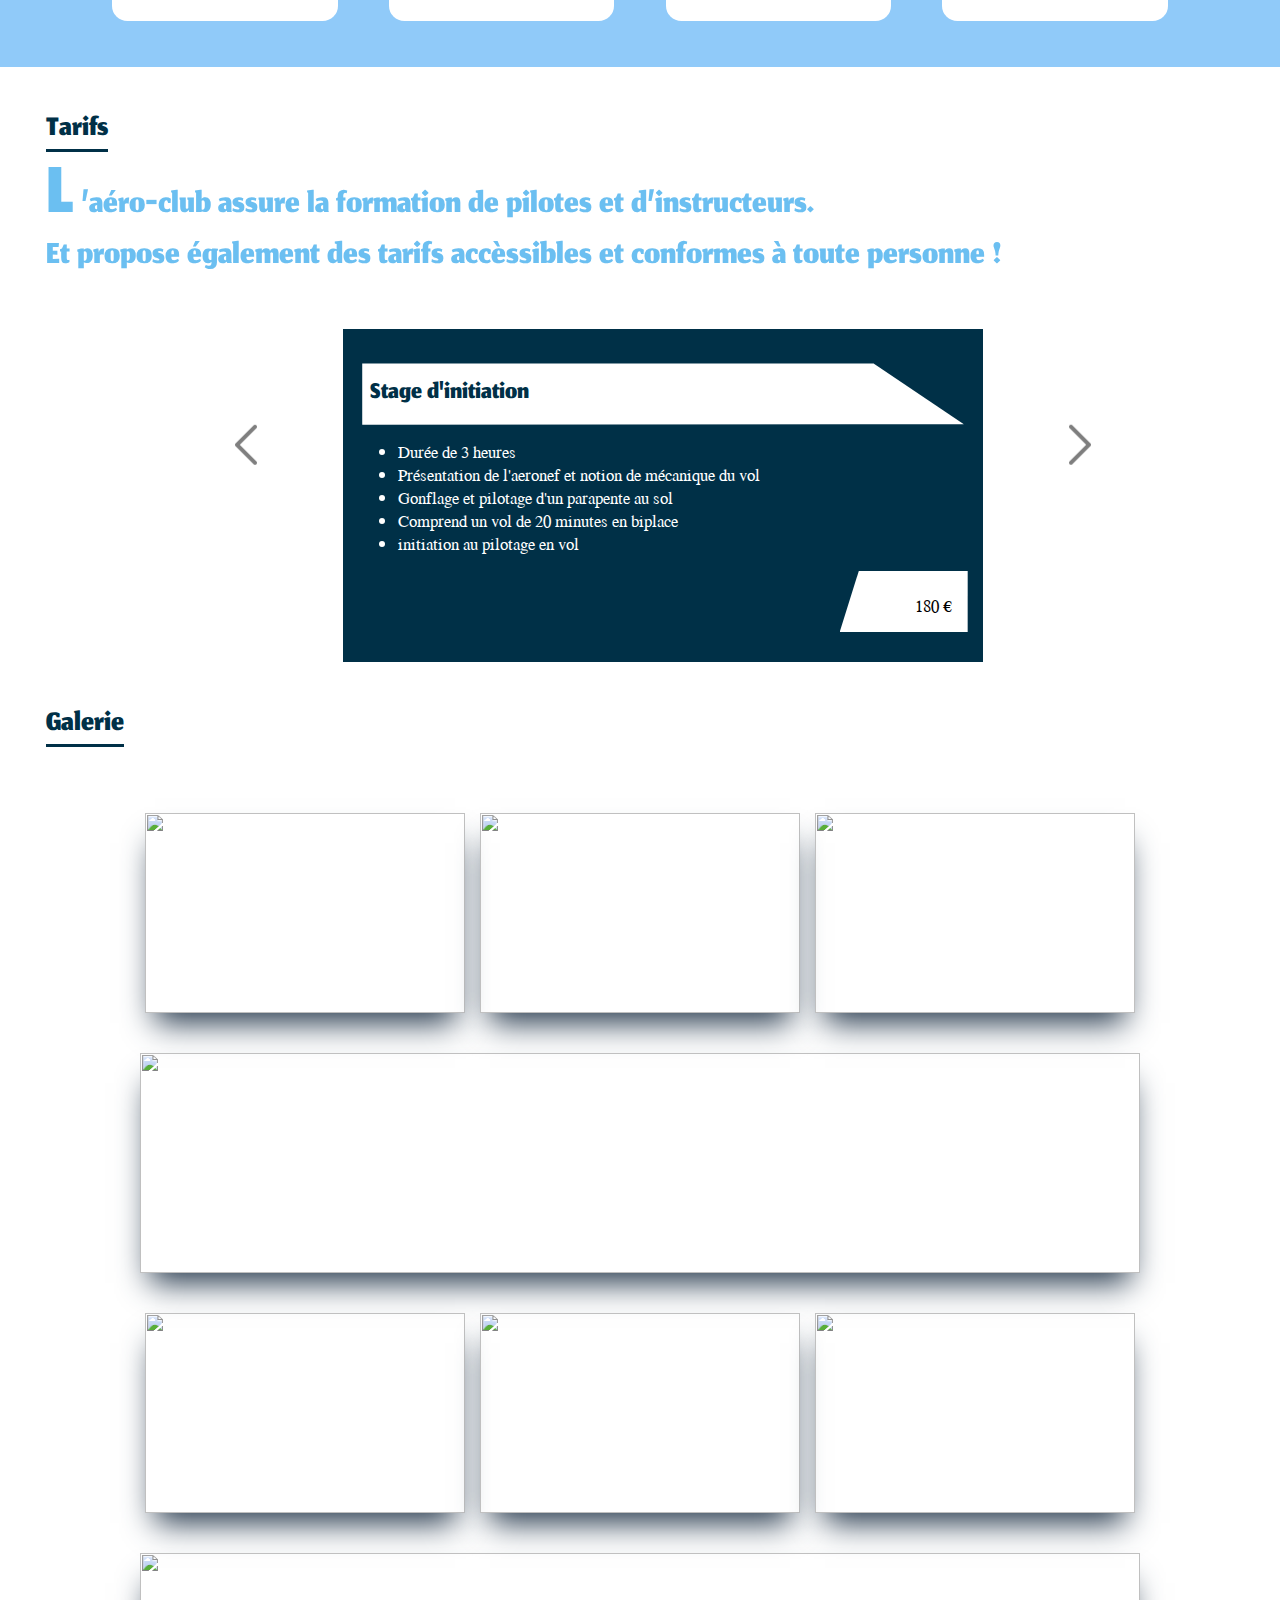
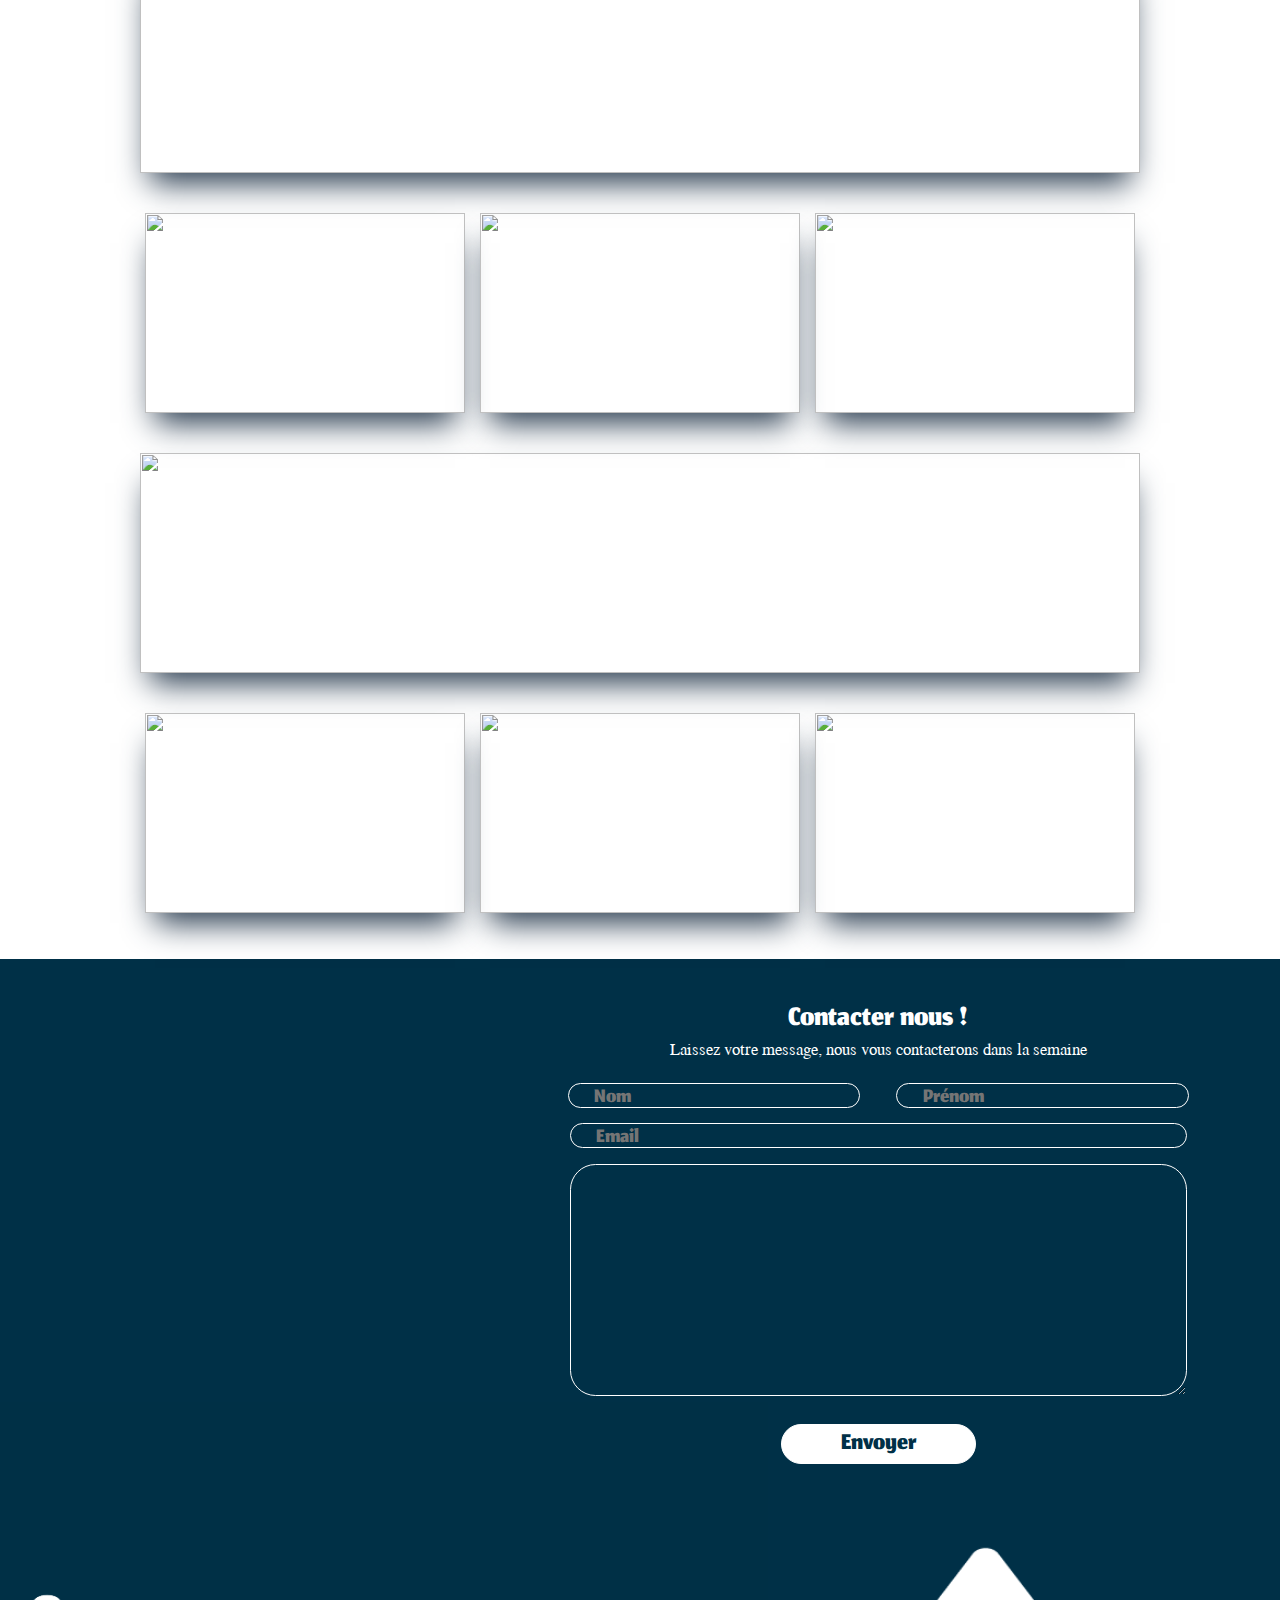
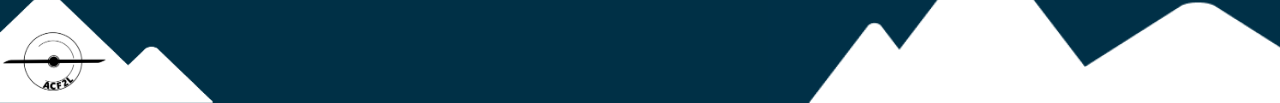
==== commit f74a0eb6: "Je me suis amusé avec des scripts" ====
--- a/index.html
+++ b/index.html
@@ -4,7 +4,7 @@
     <meta charset="UTF-8">
     <meta name="viewport" content="width=device-width, initial-scale=1.0">
     <title>ACFL</title>
-
+    <script src="Script/index.js"></script>
 
     <link href="Styles/index.css" rel="stylesheet" type="text/css" media="all">
     <link href="Styles/bootstrap/bootstrap.min.css" rel="stylesheet" media="screen">
@@ -401,30 +401,23 @@
     <section id="contact" class="backgroundDarkBlue pt-5 px-5">
         <div class="row">
             <div class="col-5 text-center textWhite pl-5">
-                <h3 class="contactTitle">Information</h3>
-                <div>acf21@gmail.com</div>
-                <div>+33 01 60 56 60 60</div>
-                <div>62, Avenue de la République, 70200 Lures</div>
-                <div class="d-flex justify-content-center mt-3">
-                    <img class="logoI fitCover" src="Ressources/Images/linkedinWhite.png" alt="">
-                    <img class="logoI fitCover" src="Ressources/Images/facebookWhite.png" alt="">
-                    <img class="logoI fitCover" src="Ressources/Images/instagramWhite.png" alt="">
-                </div>
-            </div>
-
+                <!-- ... (Vos informations de contact) ... -->
+            </div>
+    
             <div class="col-7 text-center textWhite pr-5">
                 <h3 class="contactTitle m-0">Contacter nous !</h3>
                 <div>Laissez votre message, nous vous contacterons dans la semaine</div>
-                    <div class="mt-4 mb-2">
-                        <input class="inputMarginR" type="text" placeholder="Nom">
-                        <input class="inputMarginL" type="text" placeholder="Prenom">
-                    </div>
-                    <input class="doubleInput my-2" type="email" placeholder="Email"><br>
-                    <textarea class="doubleInput BigInput my-2" name="" id="" cols="30" rows="10"></textarea><br>
-                    <input class="submitInput mt-3 mb-1" type="submit" value="Envoyer" onclick="startAnimation('animationVideo2')">
-            </div>
-        </div>
-    </section>
+                <div class="mt-4 mb-2">
+                    <input id="firstName" class="inputMarginR" type="text" placeholder="Nom">
+                    <input id="lastName" class="inputMarginL" type="text" placeholder="Prénom">
+                </div>
+                <input id="email" class="doubleInput my-2" type="email" placeholder="Email"><br>
+                <textarea id="message" class="doubleInput BigInput my-2" name="" id="" cols="30" rows="10"></textarea><br>
+                <input class="submitInput mt-3 mb-1" type="submit" value="Envoyer" onclick="submitForm()">
+            </div>
+        </div>
+    </section>
+    
 
     
     <!-- Footer -->
@@ -440,7 +433,7 @@
     </footer>
 
 
-    <script src="Script/index.js"></script>
+    
     <script src="Script/ruben.js"></script>
     <script src="https://code.jquery.com/jquery-3.3.1.slim.min.js"></script>
     <script src="https://cdnjs.cloudflare.com/ajax/libs/popper.js/1.14.7/umd/popper.min.js"></script>
--- a/Styles/index.css
+++ b/Styles/index.css
@@ -28,6 +28,10 @@
 transition-duration: 100ms;
 border-bottom: 0.2vw solid #ffffff;
 color: white !important;
+}
+nav{
+    backdrop-filter: blur(1000px);
+    opacity: 98%;
 }
 
 /* Accueil */
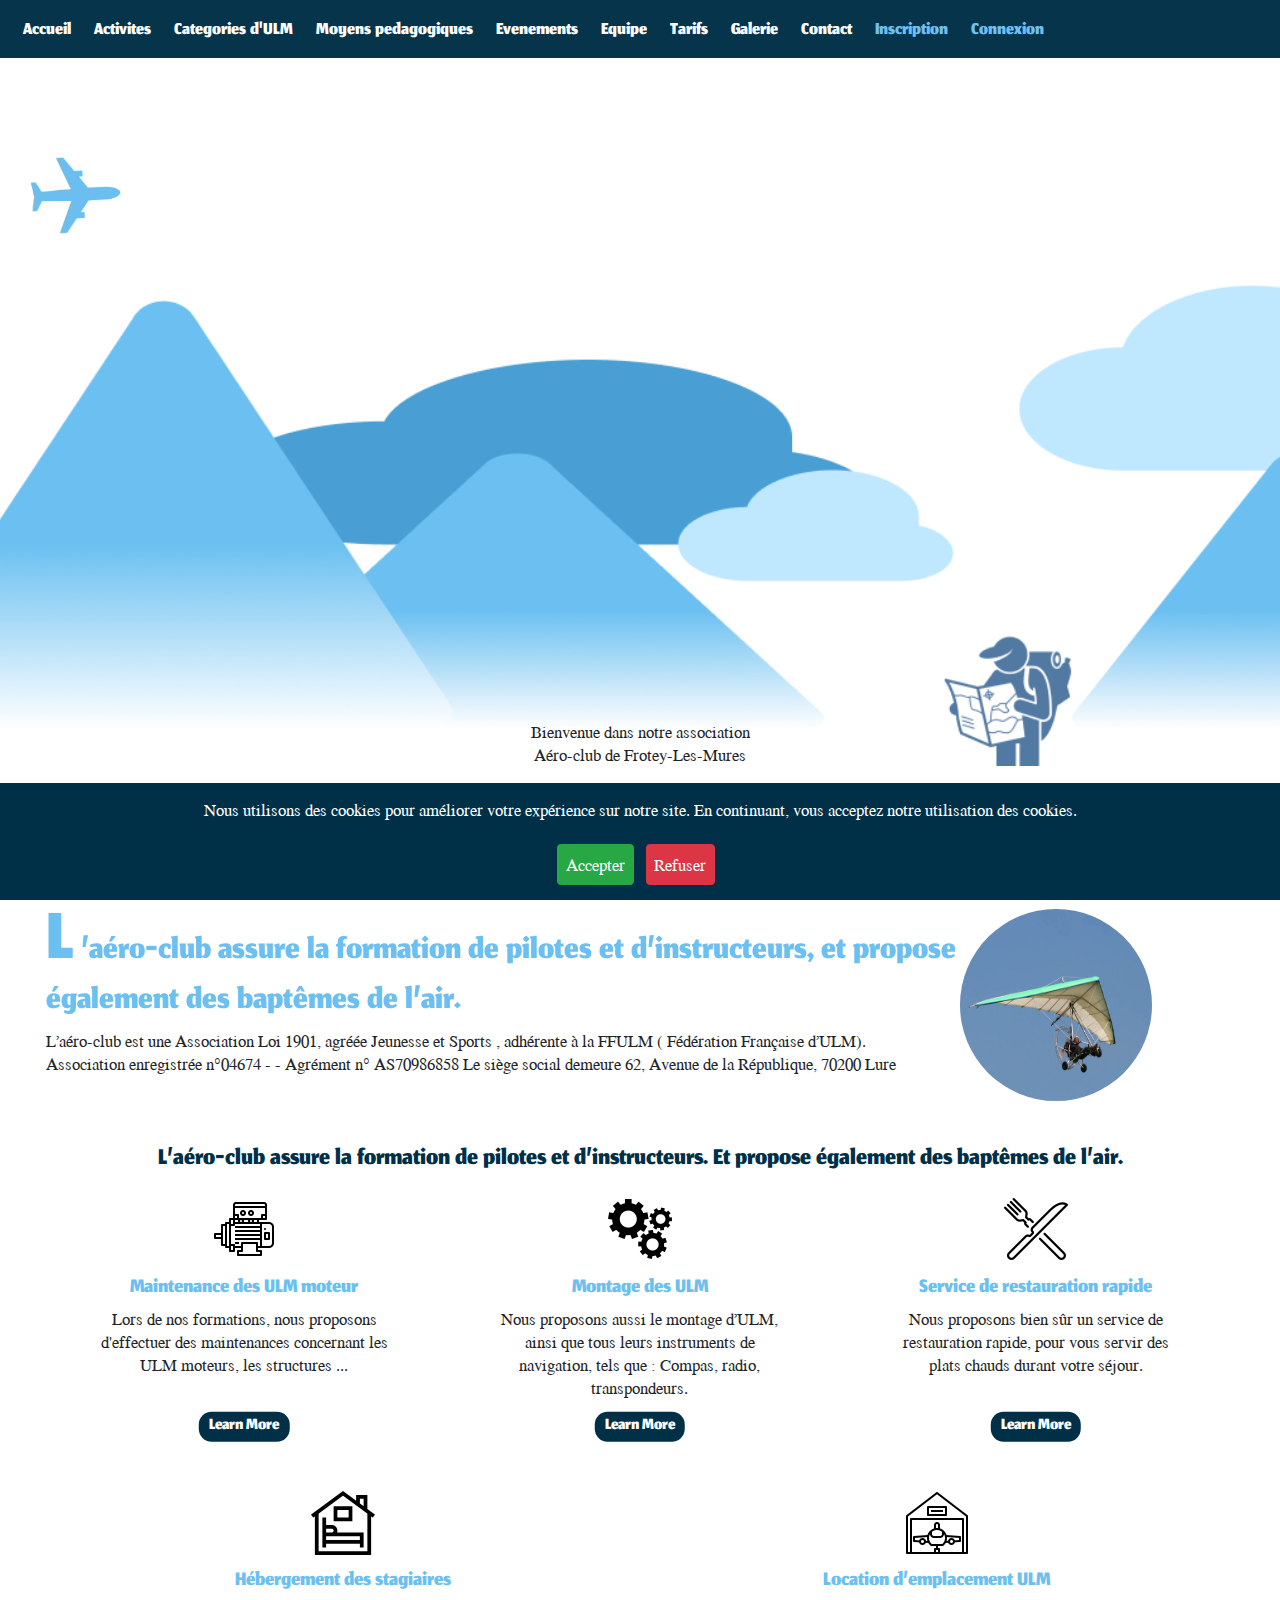
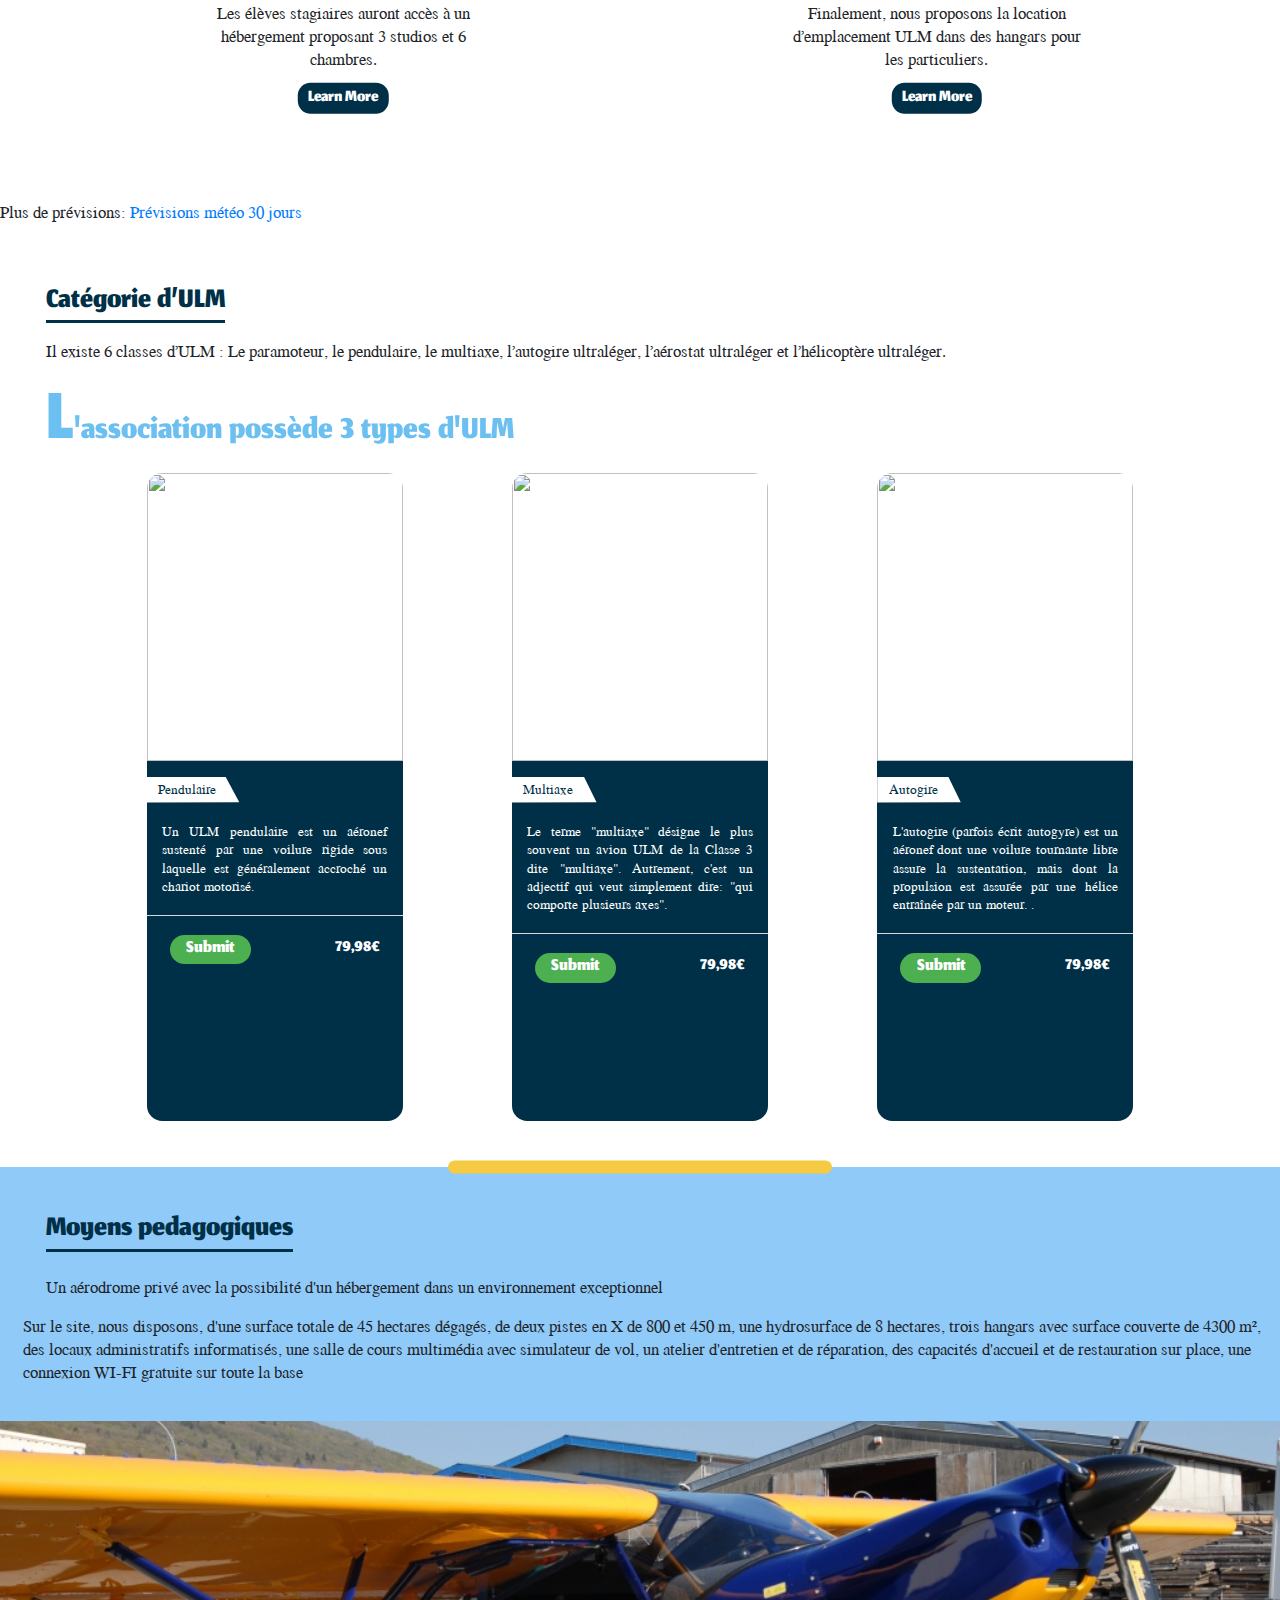
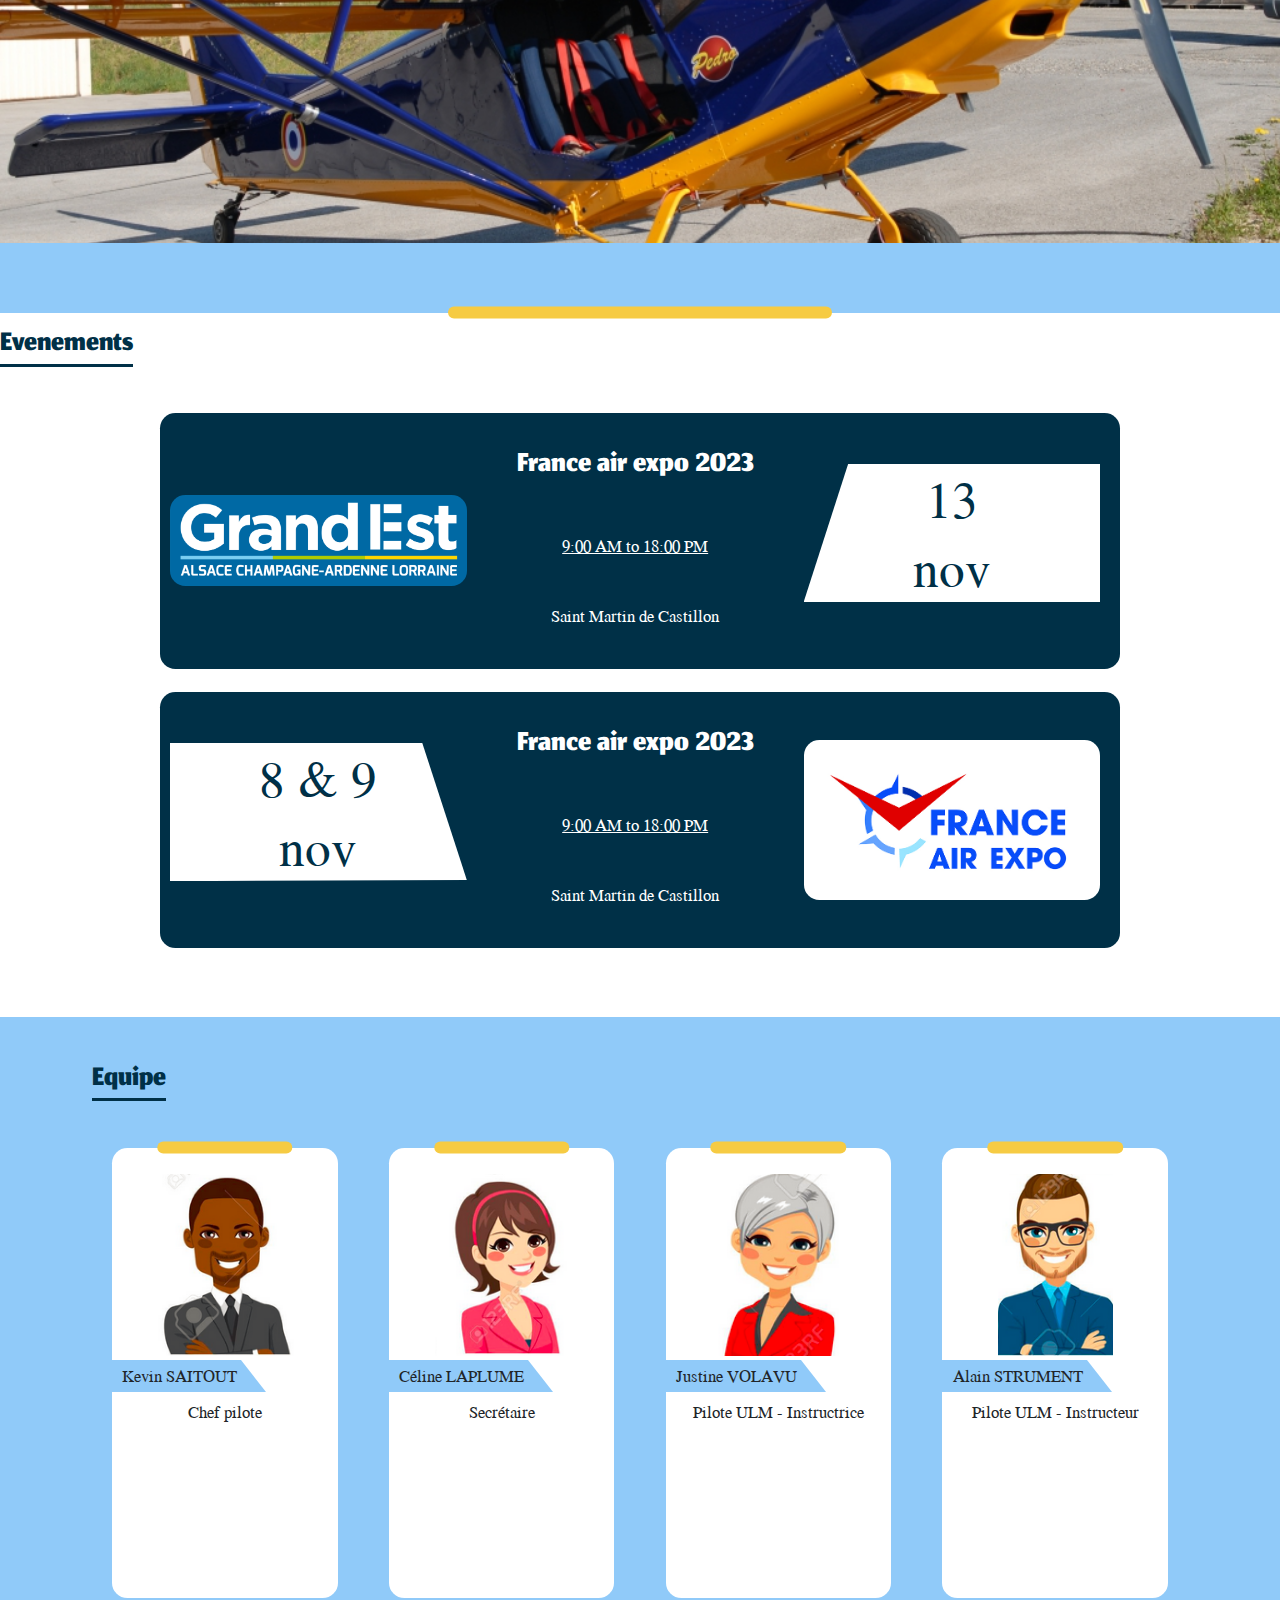
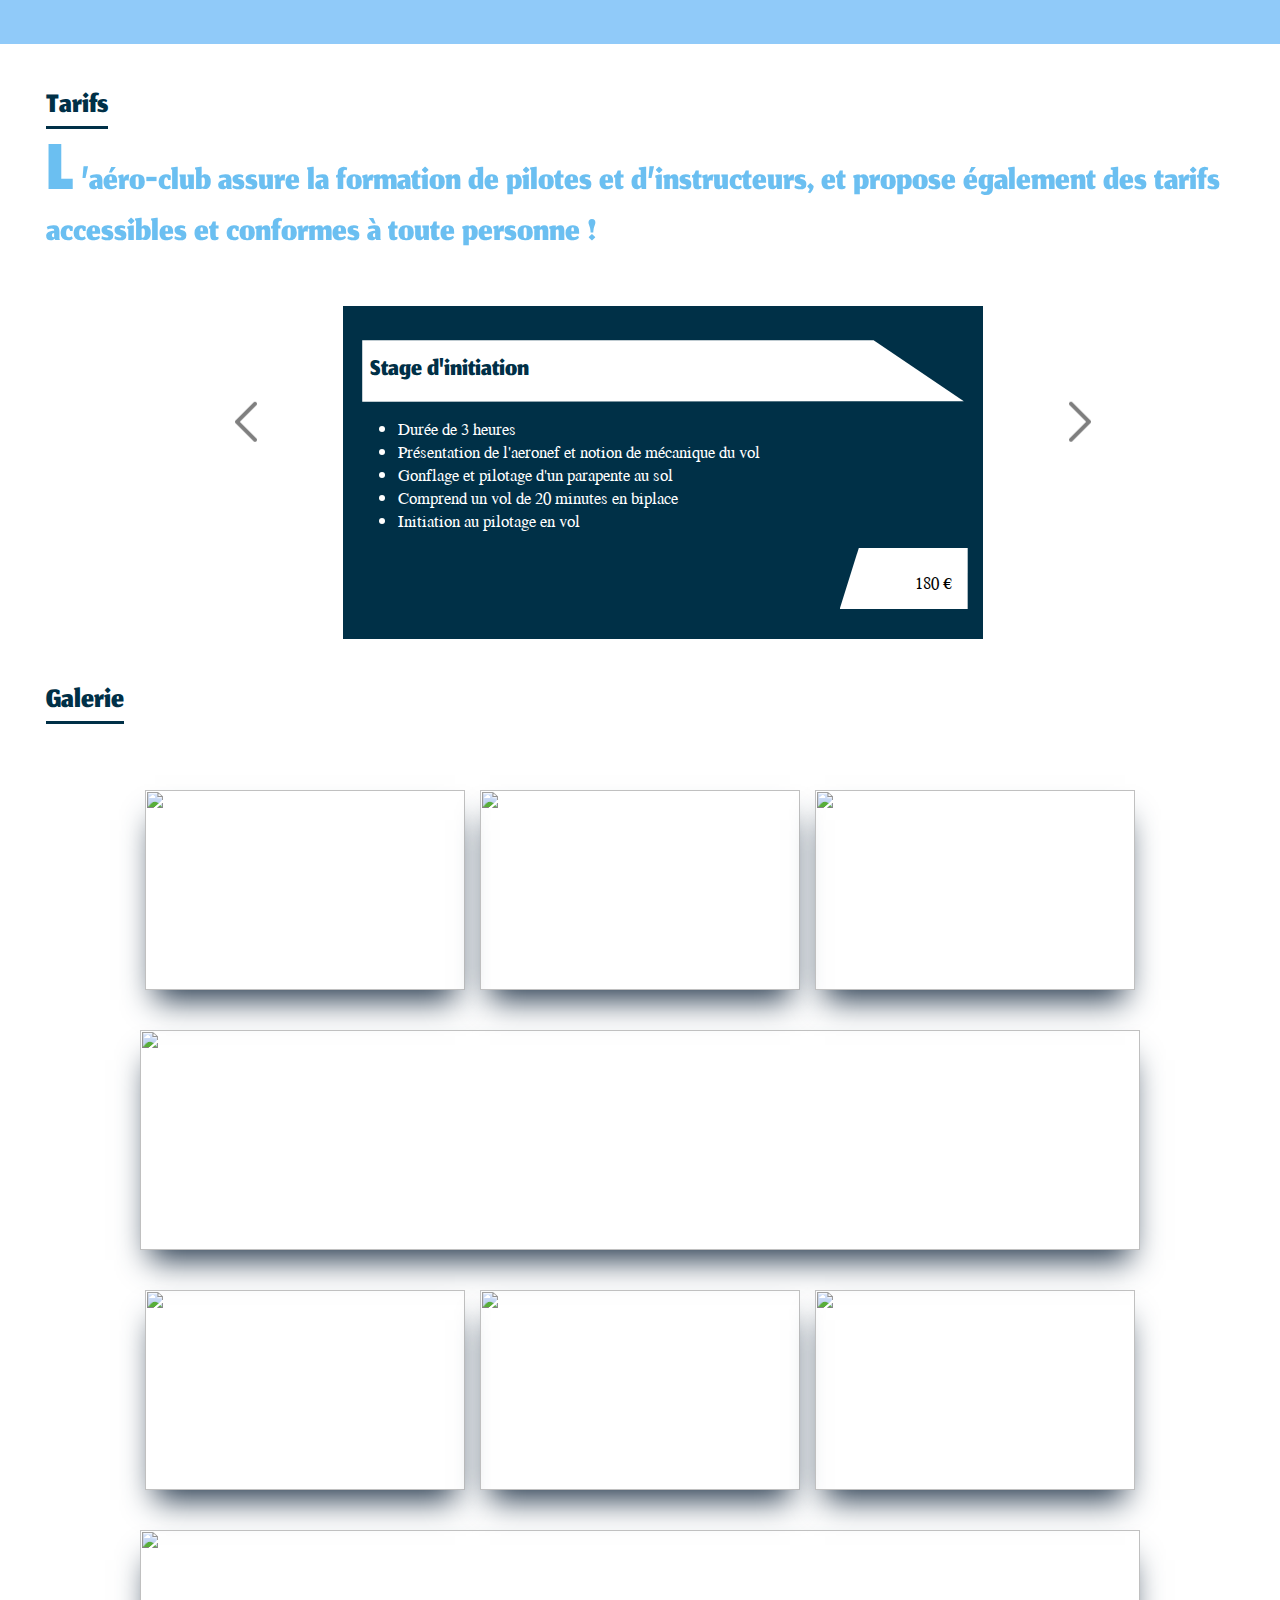
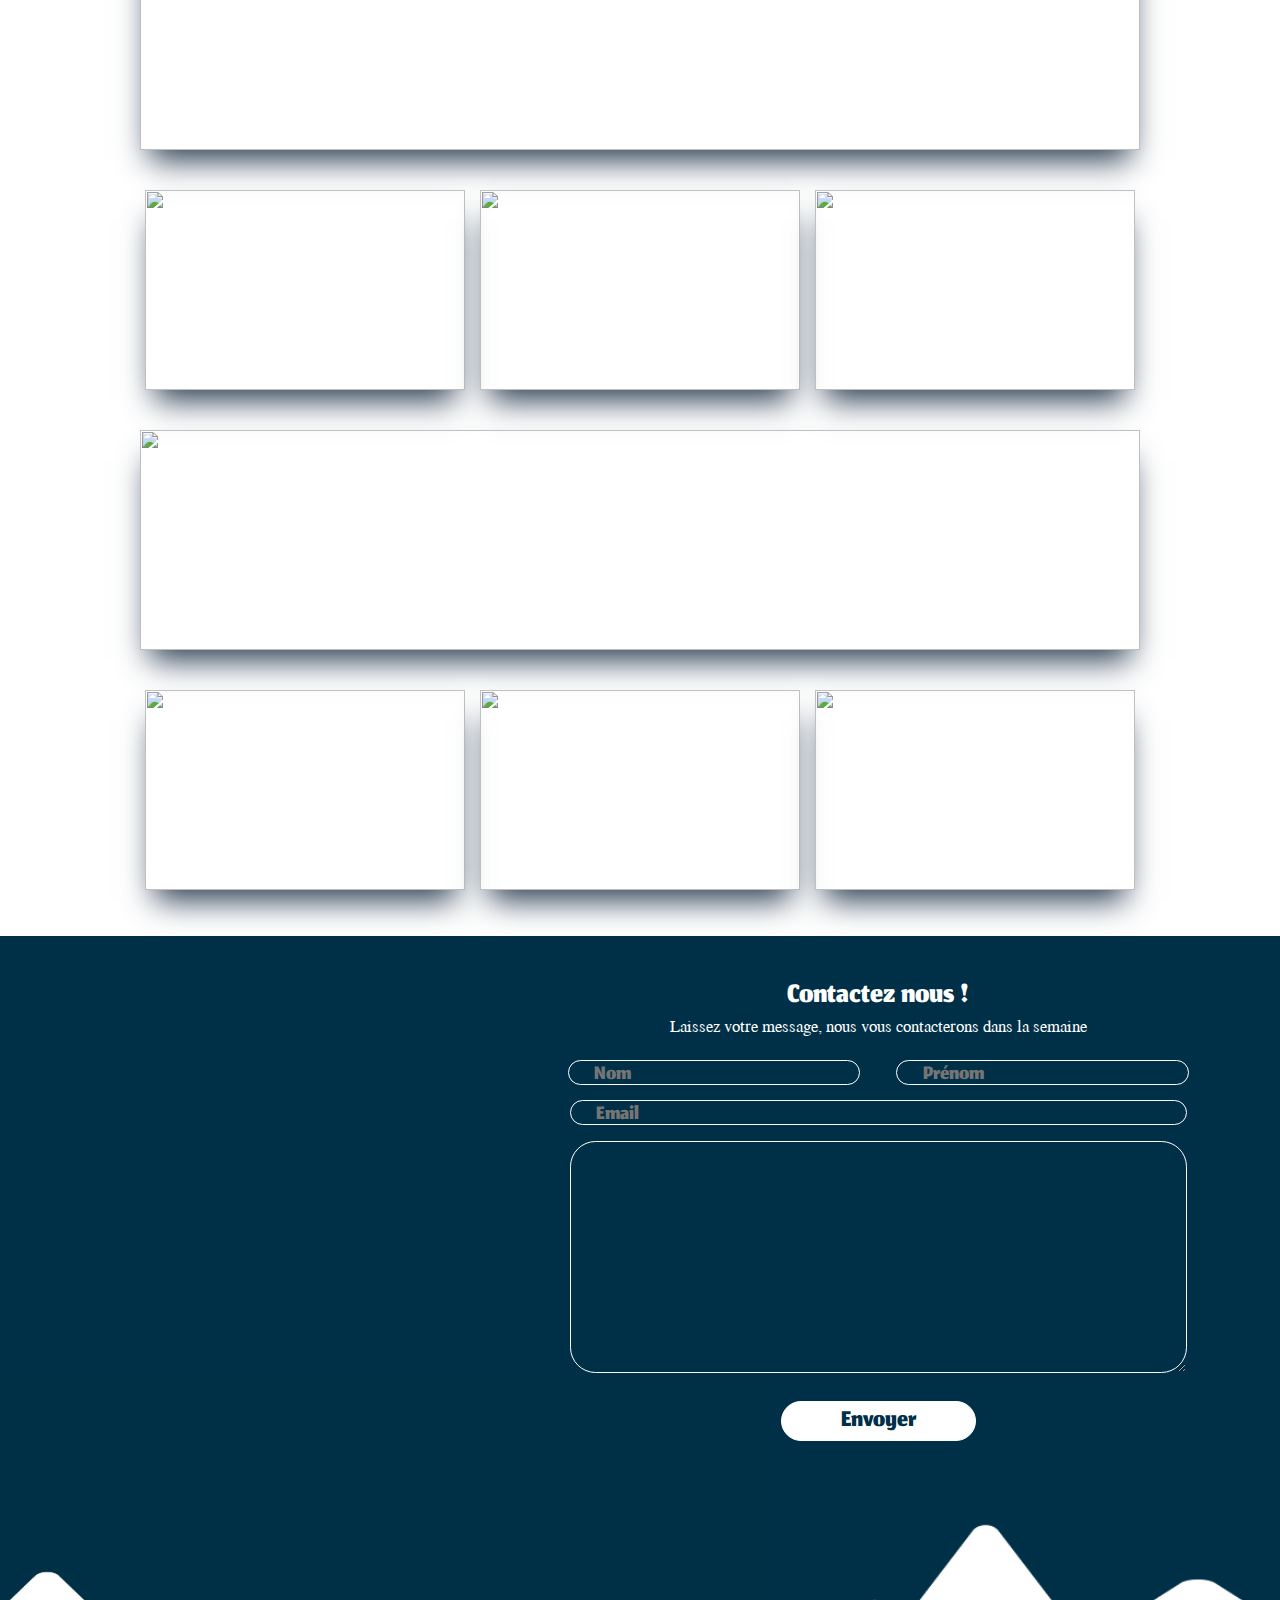
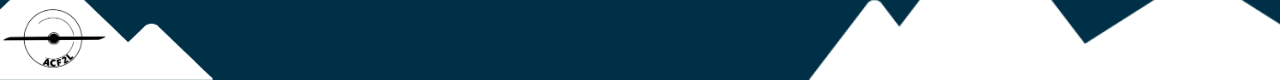
==== commit bdfbaad7: "correction fautes d'ortographe" ====
--- a/index.html
+++ b/index.html
@@ -56,7 +56,7 @@
             
 
             <div class="container-fluid p-0">
-                <p class="text-justify text-center">Bienvenu(e) dans notre association <br> Aéro-club de Frotey-Les-Mures </p>
+                <p class="text-justify text-center">Bienvenue dans notre association <br> Aéro-club de Frotey-Les-Mures </p>
             </div>
             <div class="container">
                 <a data-scroll href="">
@@ -75,19 +75,19 @@
     <section id="activities" class="pt-5">
         <div class="d-flex">
             <div class="pl-5"><h1 class="sectionTitle mb-2">Activité</h1>
-                <h2 class="sectionSubTitle"><b class="giantT">L</b> ’aéro-club assure la formation de pilotes et d’instructeurs. <br> Et propose également des baptêmes de l’air.</h2>
+                <h2 class="sectionSubTitle"><b class="giantT">L</b> ’aéro-club assure la formation de pilotes et d’instructeurs, et propose également des baptêmes de l’air.</h2>
                 <p class="pr-5">L’aéro-club est une Association Loi 1901, agréée Jeunesse et Sports , adhérente à la FFULM ( Fédération Française d’ULM).
                     Association enregistrée n°04674 - - Agrément n° AS70986858 Le siège social demeure 62, Avenue de la République, 70200 Lure </p>
             </div>
             <img class="rounded-circle roundImg" src="Ressources/Images/old/pendulaire.jpg" alt="pendulaire">
         </div>
-        <h3 class="text-center mt-5 mb-4 subTitleBig">l’aéro-club assure la formation de pilotes et d’instructeurs. Et propose également des baptêmes de l’air.</h3>
+        <h3 class="text-center mt-5 mb-4 subTitleBig">L’aéro-club assure la formation de pilotes et d’instructeurs. Et propose également des baptêmes de l’air.</h3>
         <div>
             <div class="d-flex justify-content-around mb-4 mx-5">
                 <div class="text-center prestComp">
                     <img src="Ressources/Images/actiMaintenance.png" class="ActiviteImage"></img>
-                    <h3 class="subTitle mt-3">Maintenance des ULM Moteur</h3>
-                    <div class="mb-5">Lors de nos formations, nous proposons d'effectuer des maintenance concernant les ULM moteurs, les structures ...</div>
+                    <h3 class="subTitle mt-3">Maintenance des ULM moteur</h3>
+                    <div class="mb-5">Lors de nos formations, nous proposons d'effectuer des maintenances concernant les ULM moteurs, les structures ...</div>
                     <br><div class="learnMore">Learn More</div>
                 </div>
                 <div class="text-center prestComp">
@@ -130,10 +130,10 @@
         <section>
             <h1 class="ml-5 mt-5 sectionTitle">Catégorie d’ULM</h1>
             <div class="px-5 pt-2">
-                <p class="text">Gorem ipsum dolor sit amet, consectetur adipiscing elit. Etiam eu turpis molestie  dictum est a, mattis tellus. Sed dignissim, metus nec fringilla accumsan, risus sem sollicitudin lacus, ut interdum tellus elit sed risus. Maecenas eget condimentum velit, sit amet feugiat lectus. Class aptent"</p>
+                <p class="text">Il existe 6 classes d’ULM : Le paramoteur, le pendulaire, le multiaxe, l’autogire ultraléger, l’aérostat ultraléger et l’hélicoptère ultraléger.</p>
             </div>
             <div class="pl-5 pt-2">
-                <h2 class="sectionSubTitle"><b class="giantT">Q</b>orem sit amet, consectetur adipiscing elit.</h2>
+                <h2 class="sectionSubTitle"><b class="giantT">L</b>'association possède 3 types d'ULM</h2>
             </div>
             <div class="px-5 mx-5 pb-5 text-center d-flex justify-content-around">
                 <div class="ulmCard">
@@ -190,7 +190,7 @@
         <div class="barYellow topMid"></div>
         <h1 class="sectionTitle ml-5 mb-4">Moyens pedagogiques</h1>
         <p class="ml-5">Un aérodrome privé avec la possibilité d'un hébergement dans un environnement exceptionnel</p>
-        <p class="ml-4">Sur le site, nous disposons, d'une surface totale de 45 hectares dégagés, de deux pistes en X de 800 et 450 m, une hydrosurface de 8 hectares, trois hangars avec surface couverte de 4300 m², des locaux administratifs informatisés, une salle de cours multimédia avec simulateur de vol, un atelier d'entretien et de réparation, des capacités d'accueil et de restauration sur place, une connexion WI-FI gratuit sur toute la base</p>
+        <p class="ml-4">Sur le site, nous disposons, d'une surface totale de 45 hectares dégagés, de deux pistes en X de 800 et 450 m, une hydrosurface de 8 hectares, trois hangars avec surface couverte de 4300 m², des locaux administratifs informatisés, une salle de cours multimédia avec simulateur de vol, un atelier d'entretien et de réparation, des capacités d'accueil et de restauration sur place, une connexion WI-FI gratuite sur toute la base</p>
         <img class="w-100 my-4 hvw fitCover" src="Ressources/Images/old/b.jpg" alt="avions">
         <div class="barYellow botMid"></div>
     </section>
@@ -271,7 +271,7 @@
                     <div class="backgroundBlue banner">Alain STRUMENT</div>
                     <div class="triangle"></div>
                 </div>
-                <div class="mt-2 text-center">Pilote ULM - Instructrice</div>
+                <div class="mt-2 text-center">Pilote ULM - Instructeur</div>
             </div>
         </div>
     </section>
@@ -285,7 +285,7 @@
     <!-- Tarifs -->
     <section id="tarifs" class="pt-5">
         <div class="pl-5"><h1 class="sectionTitle mb-2">Tarifs</h1>
-            <h2 class="sectionSubTitle pb-5"><b class="giantT">L</b> ’aéro-club assure la formation de pilotes et d’instructeurs. <br> Et propose également des tarifs accèssibles et conformes à toute personne !</h2>
+            <h2 class="sectionSubTitle pb-5"><b class="giantT">L</b> ’aéro-club assure la formation de pilotes et d’instructeurs, et propose également des tarifs accessibles et conformes à toute personne !</h2>
           <!--Container du carroussel-->
           <container id="car2">
           <div class="container d-flex m-auto justify-content-center">
@@ -299,7 +299,7 @@
                     <li>Présentation de l'aeronef et notion de mécanique du vol</li>
                     <li>Gonflage et pilotage d'un parapente au sol</li>
                     <li>Comprend un vol de 20 minutes en biplace</li>
-                    <li>initiation au pilotage en vol</li>
+                    <li>Initiation au pilotage en vol</li>
                   </ul>
                   <div class="path2 float-right"><p class="mt-4 fs-6 text-right mr-3">180 €</p></div>
                 </div>
@@ -313,7 +313,7 @@
                     <li>Formation à pied ou charriot</li>
                     <li>Prêt du matériel</li>
                     <li>10 vols minimum</li>
-                    <li>Cours théorique</li>
+                    <li>Cours théoriques</li>
                     <li>Un cours de perfectionnement offert</li>
                   </ul>
                   <div class="path2 float-right"><p class="mt-4 fs-6 text-right mr-3">1200 €</p></div>
@@ -405,7 +405,7 @@
             </div>
     
             <div class="col-7 text-center textWhite pr-5">
-                <h3 class="contactTitle m-0">Contacter nous !</h3>
+                <h3 class="contactTitle m-0">Contactez nous !</h3>
                 <div>Laissez votre message, nous vous contacterons dans la semaine</div>
                 <div class="mt-4 mb-2">
                     <input id="firstName" class="inputMarginR" type="text" placeholder="Nom">
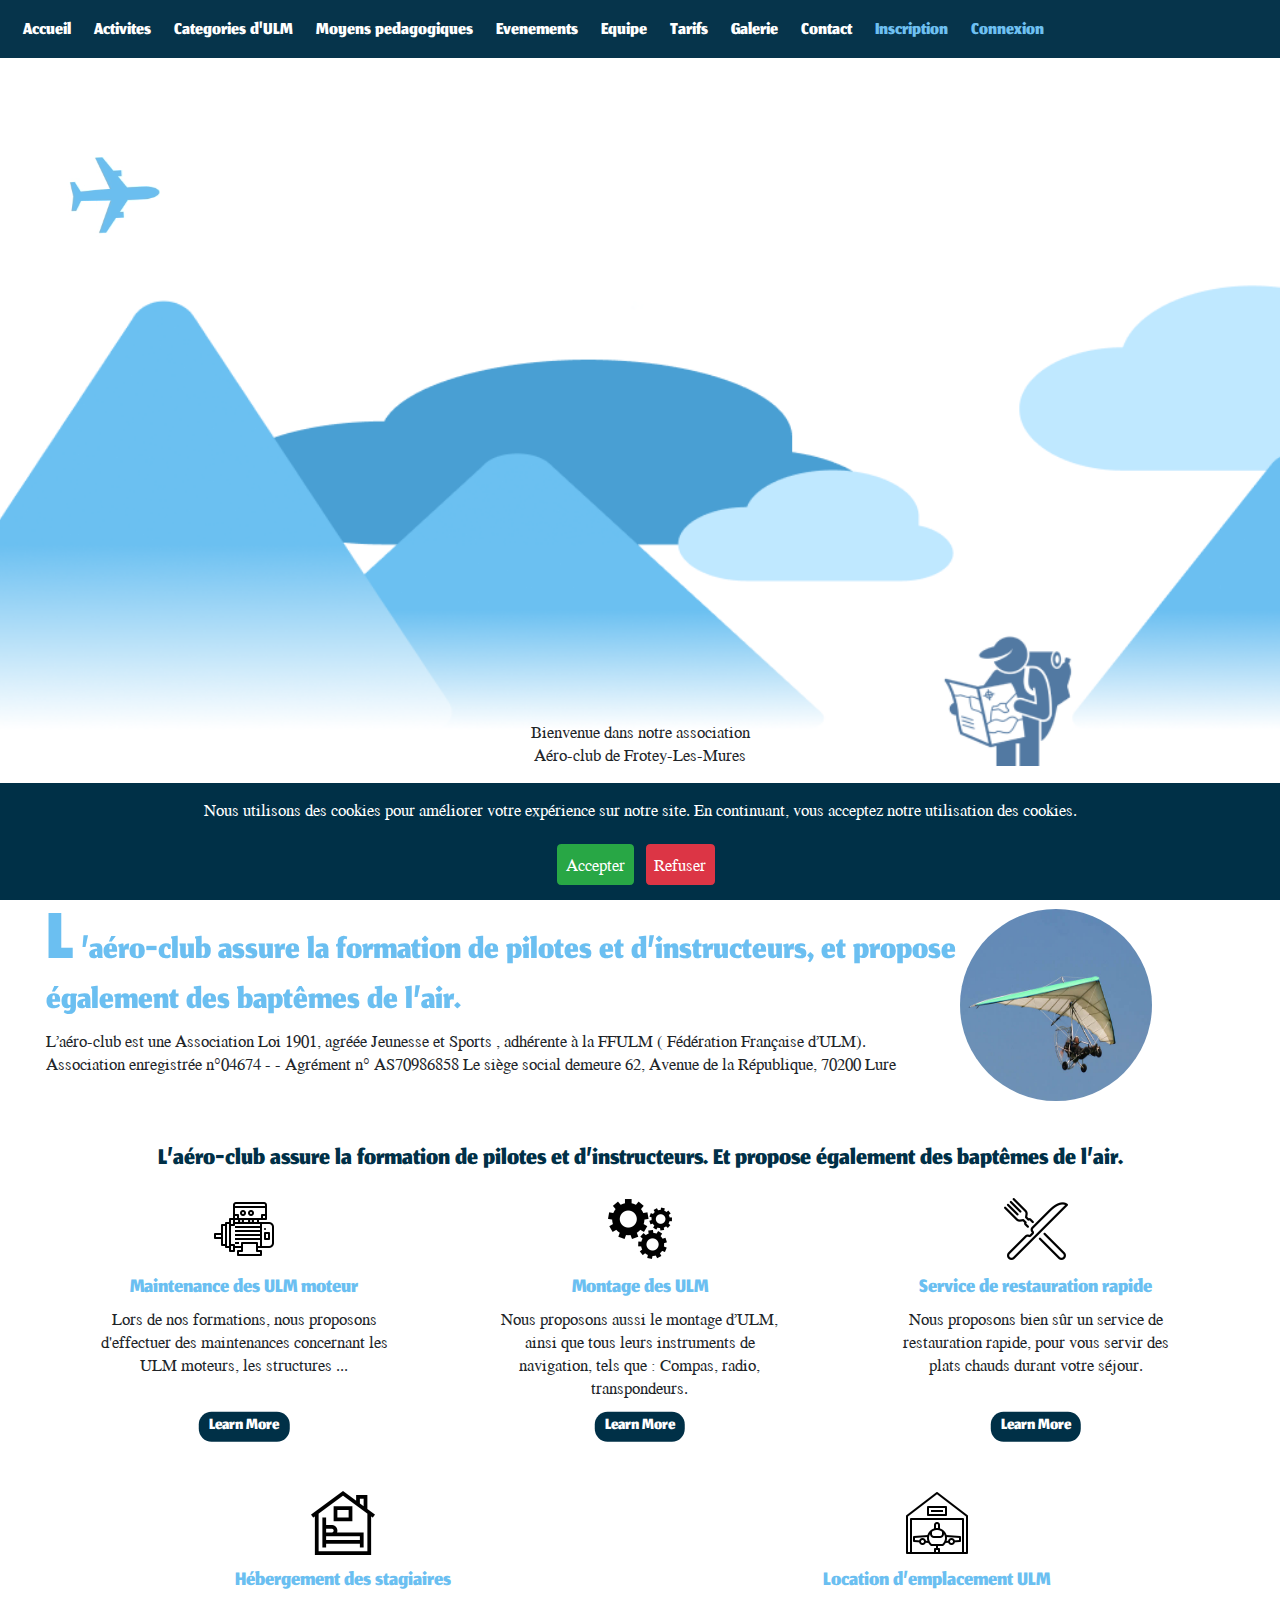
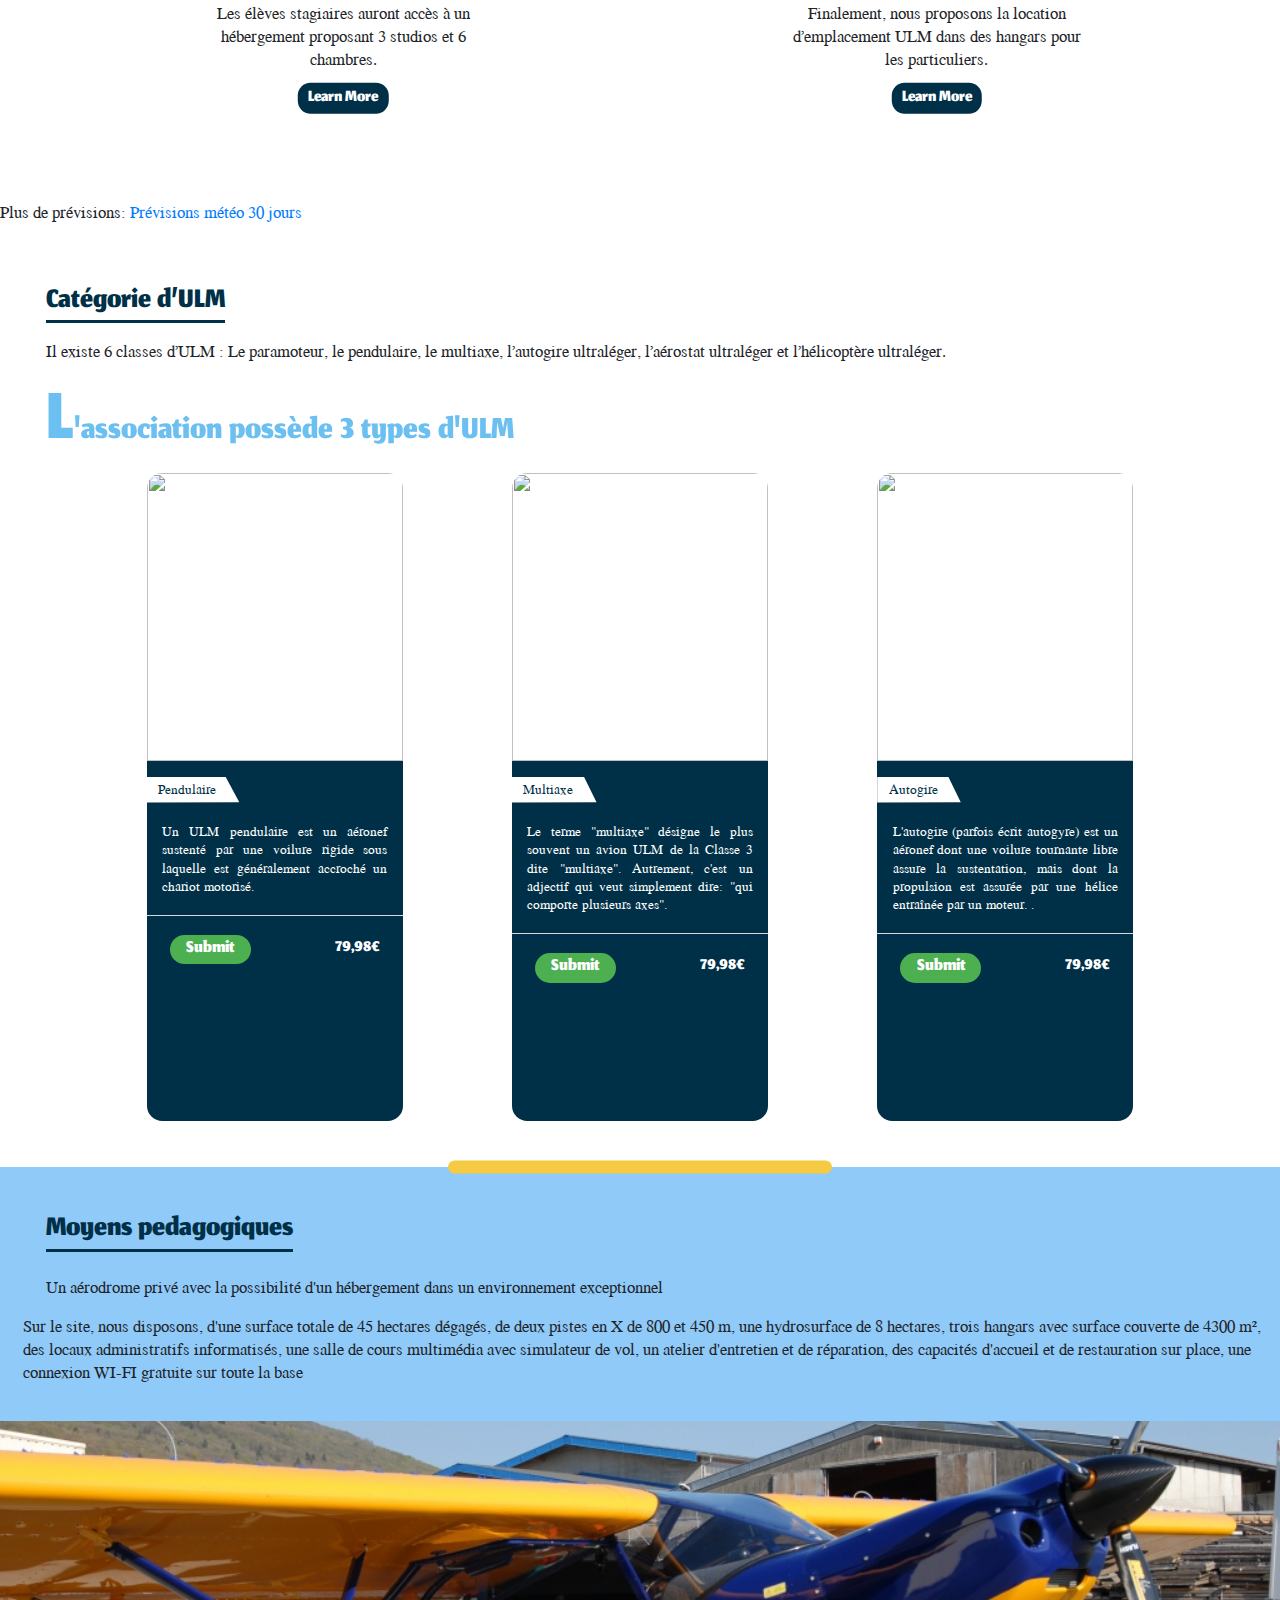
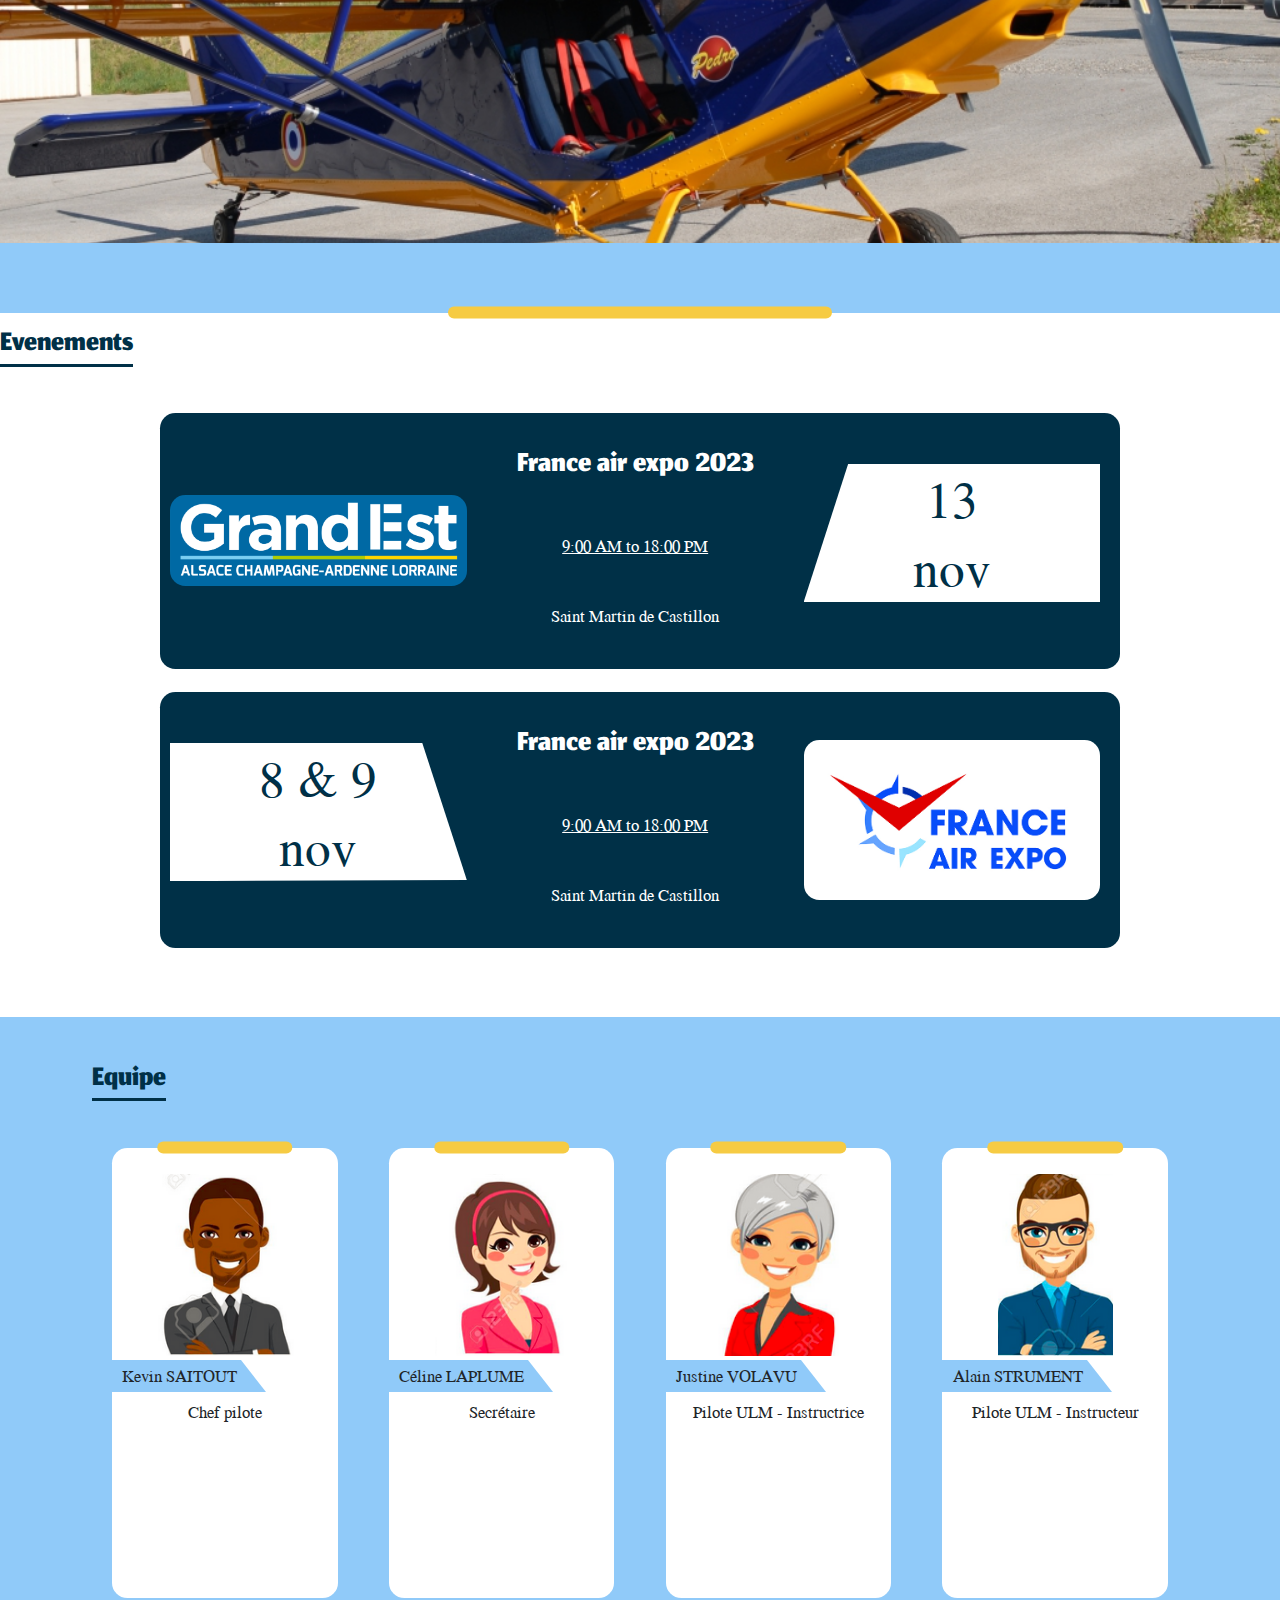
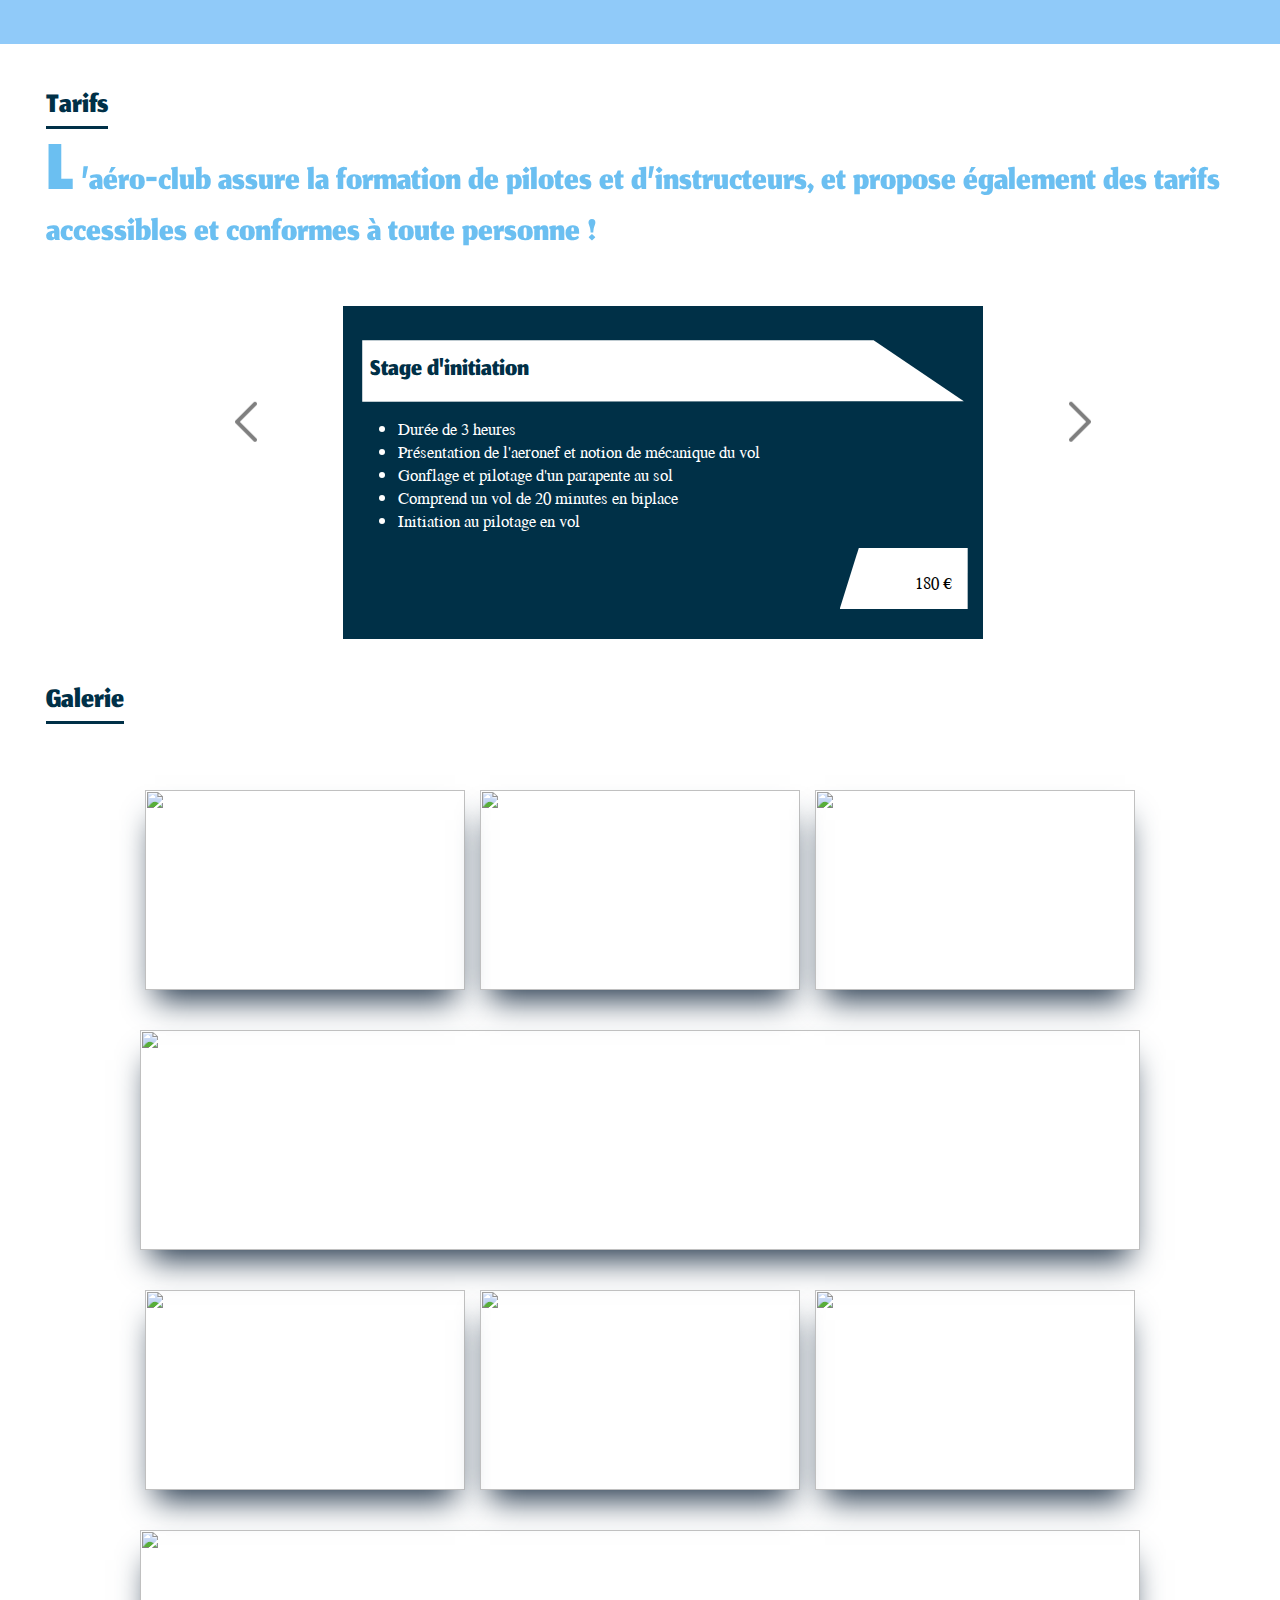
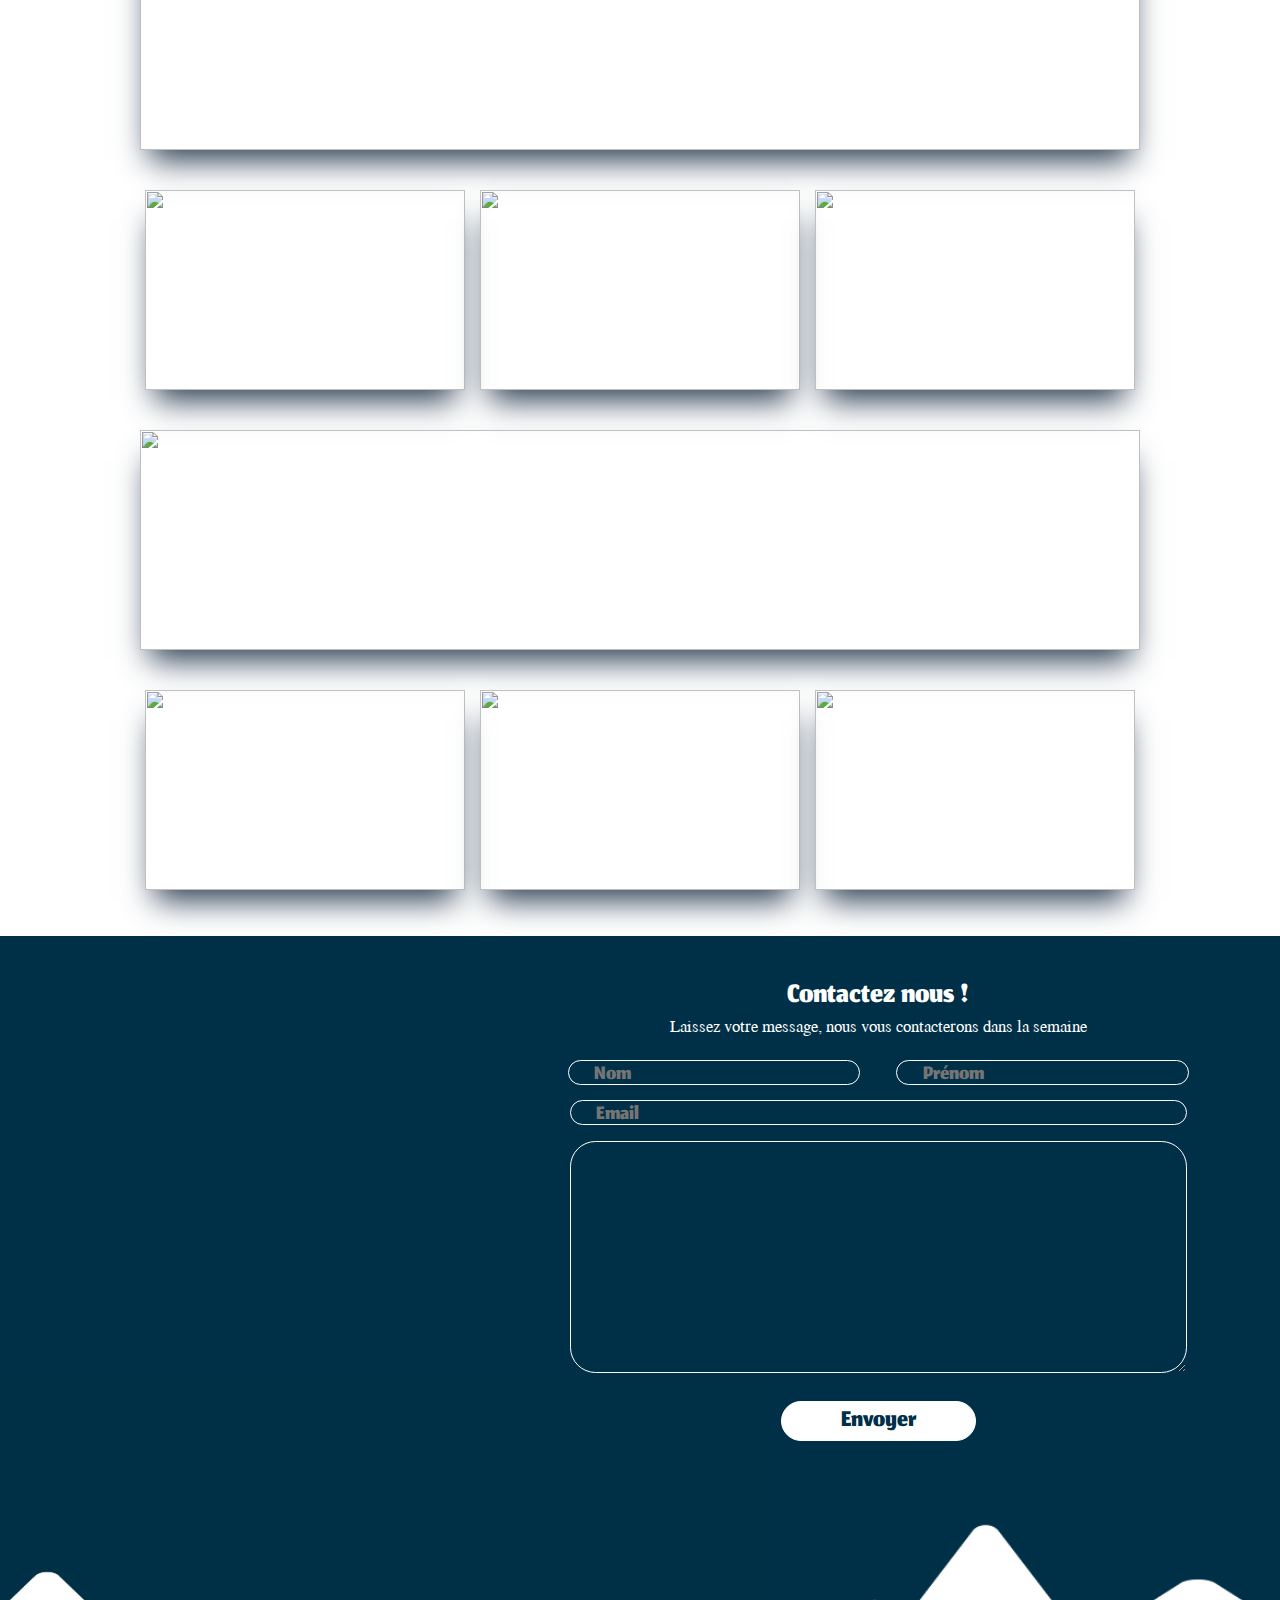
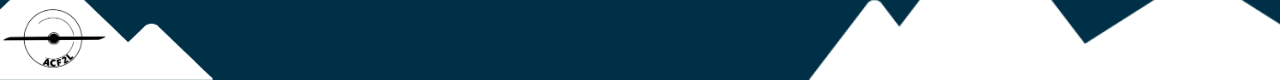
==== commit 396e6cbc: "début correction erreurs" ====
--- a/index.html
+++ b/index.html
@@ -407,17 +407,18 @@
             <div class="col-7 text-center textWhite pr-5">
                 <h3 class="contactTitle m-0">Contactez nous !</h3>
                 <div>Laissez votre message, nous vous contacterons dans la semaine</div>
-                <div class="mt-4 mb-2">
-                    <input id="firstName" class="inputMarginR" type="text" placeholder="Nom">
-                    <input id="lastName" class="inputMarginL" type="text" placeholder="Prénom">
-                </div>
-                <input id="email" class="doubleInput my-2" type="email" placeholder="Email"><br>
-                <textarea id="message" class="doubleInput BigInput my-2" name="" id="" cols="30" rows="10"></textarea><br>
-                <input class="submitInput mt-3 mb-1" type="submit" value="Envoyer" onclick="submitForm()">
-            </div>
-        </div>
-    </section>
-    
+                <form id="myForm">
+                    <div class="mt-4 mb-2">
+                        <input id="firstName" class="inputMarginR" type="text" placeholder="Nom">
+                        <input id="lastName" class="inputMarginL" type="text" placeholder="Prénom">
+                    </div>
+                    <input id="email" class="doubleInput my-2" type="email" placeholder="Email"><br>
+                    <textarea id="message" class="doubleInput BigInput my-2" name="" id="" cols="30" rows="10"></textarea><br>
+                    <input class="submitInput mt-3 mb-1" type="submit" value="Envoyer">
+                </form>
+            </div>
+        </div>
+    </section>
 
     
     <!-- Footer -->
